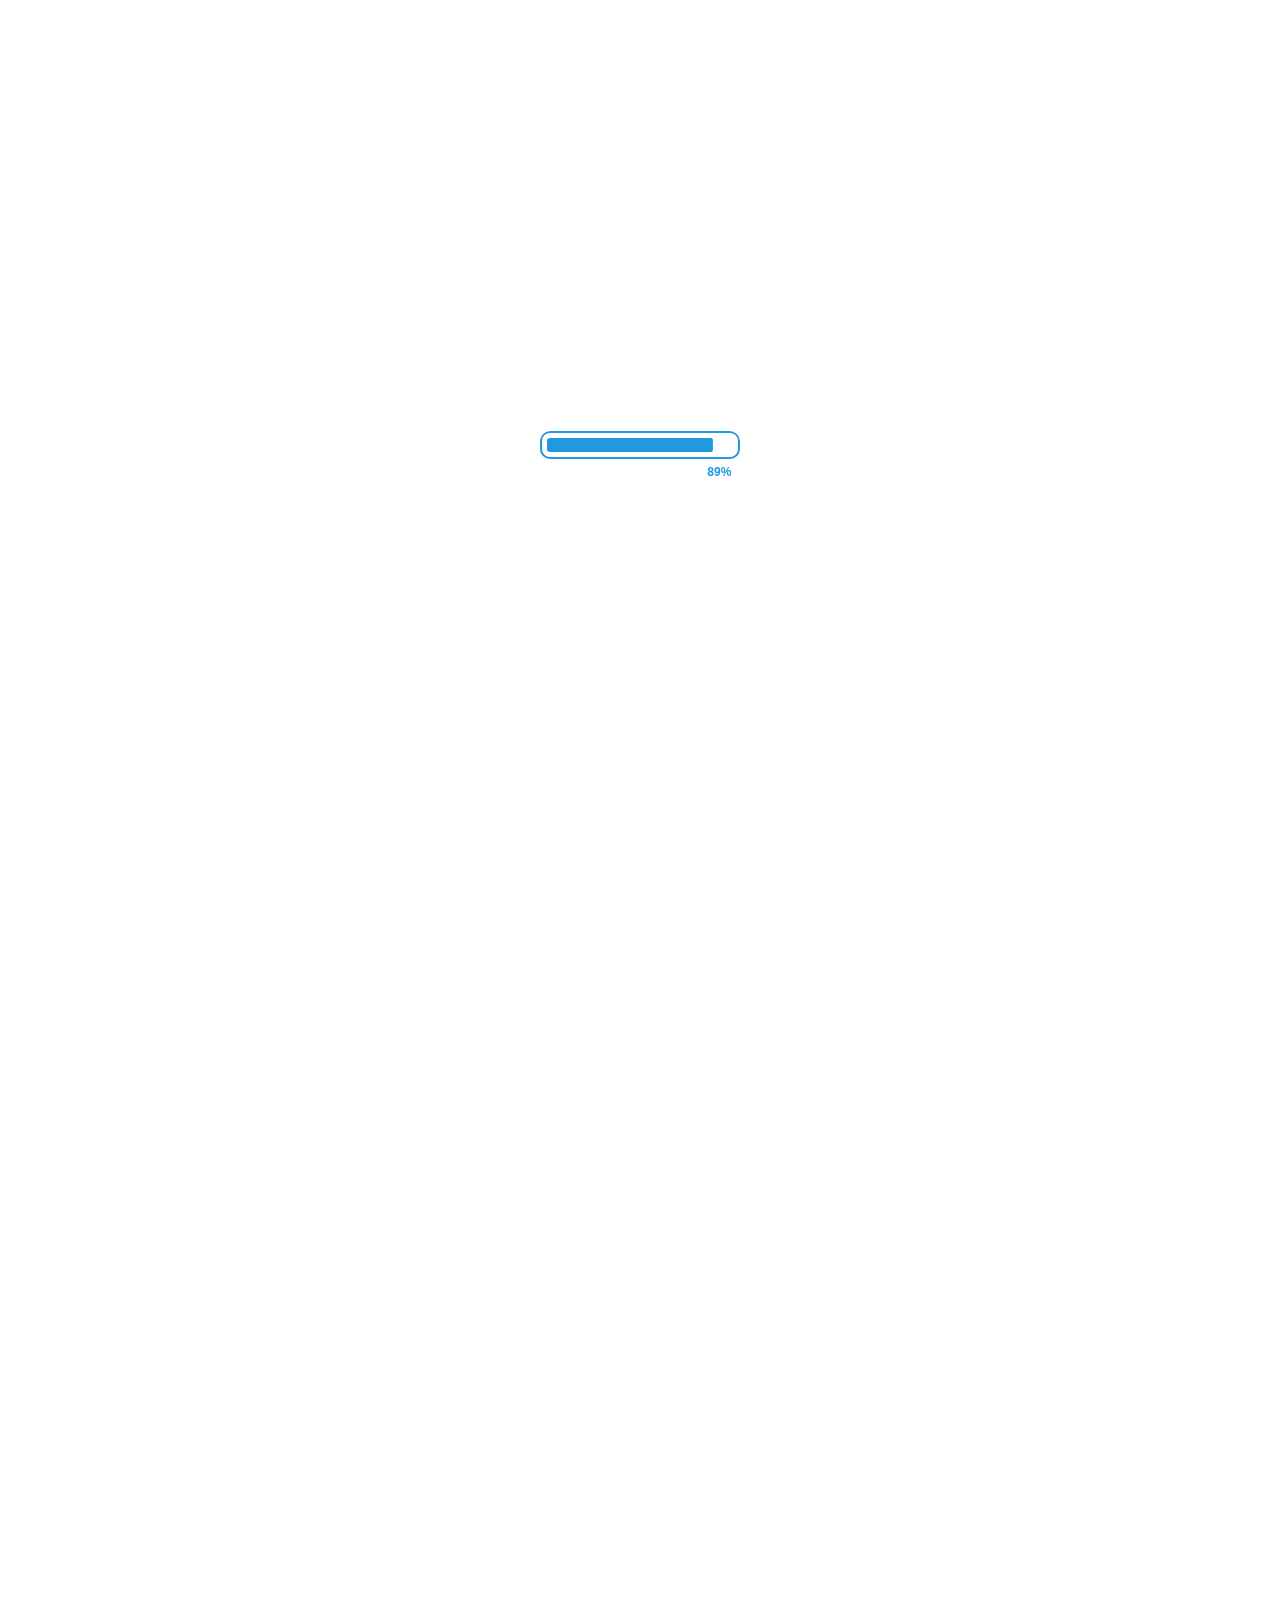
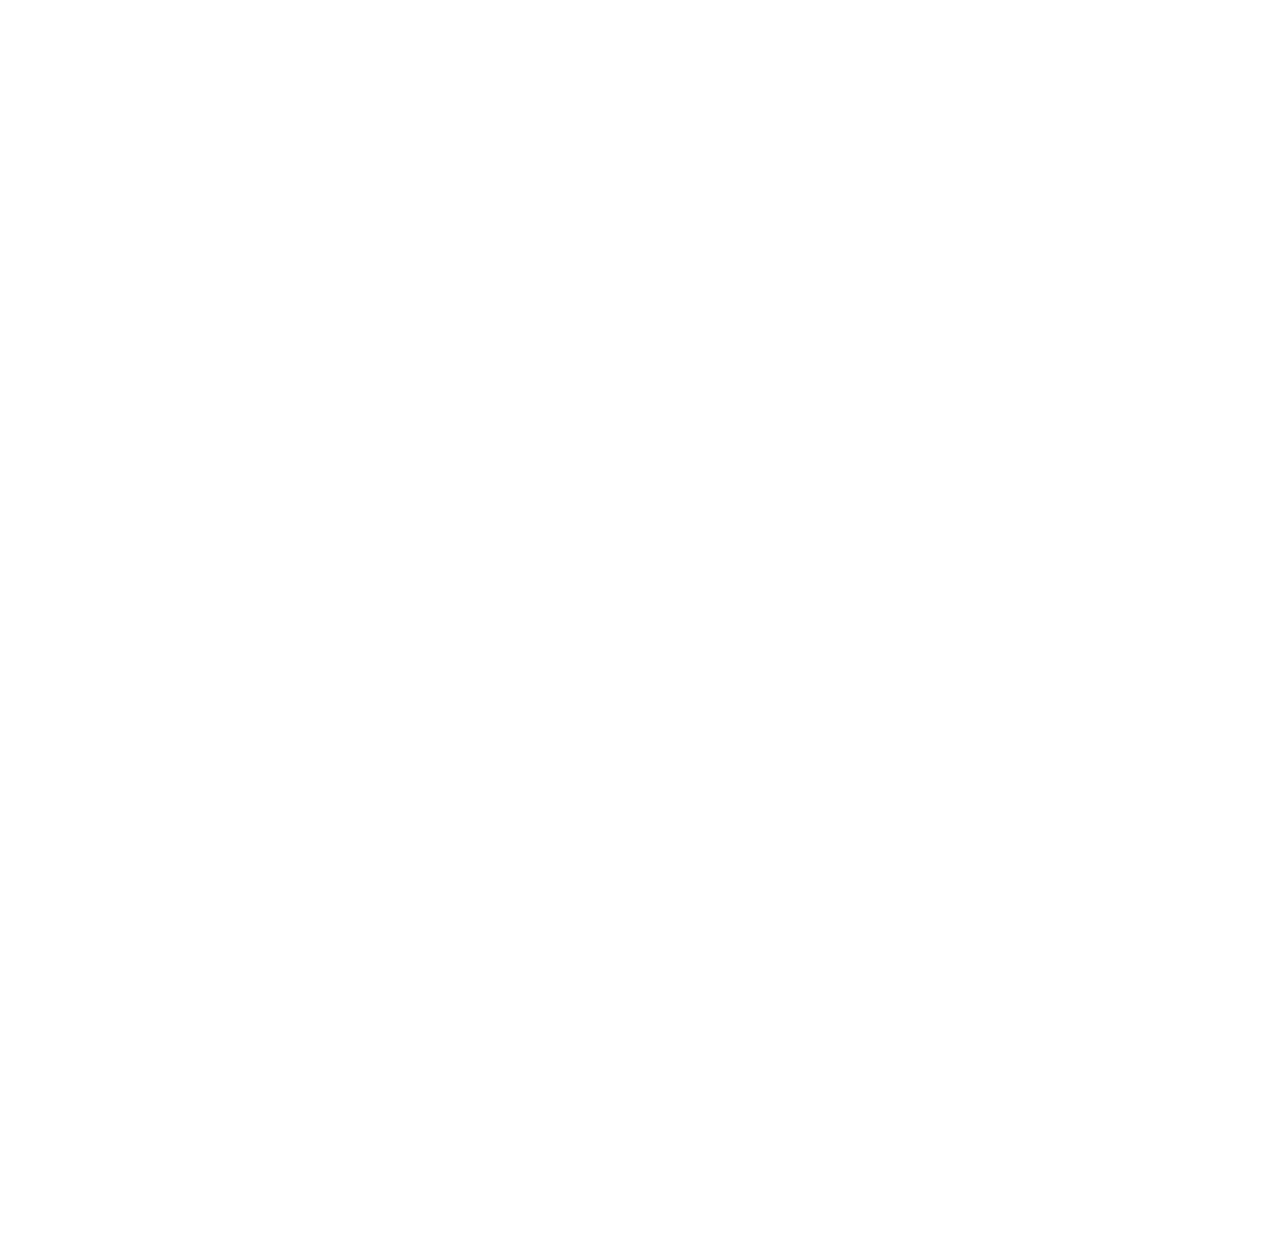
==== index.html @ ac00e7dc "bugfix: removes top icon on maps" ====
<!DOCTYPE html>
<html>
<head>
<!--
	/****************************************************************************************************
 	 **********		   																		   **********
 	 **********                      Report App for DHIS2 Leishmaniasis 2017               	   **********
 	 **********		   																		   **********
	 ****************************************************************************************************/


	 	* @author  Ramon Jose Jimenez Pomareta 
		* @email ramon@pomareta.ch
 		* @version 1.0 
		* @date 26/04/2017


		* Some comments
			Since this App has to be made in only one file, all is here.
			When needed external js plugins, i.e. jquery-te and jquery-ui, I have stored a version in 
			https://github.com/Rjjp/plugins
			In order to share raw files, I have used https://rawgit.com/


		* Sections of the code. 
		1. CSS styles
		2. JavaScript    
			JavaScript imports
			CSS imports
			CONSTANTS
			STATIC CONTENT FUNCTIONS
			FUNCTIONS CALLING THE API 
			FILLING LOGICAL STRUCTURES (ARRAYS)
			AUXILIARY FUNCTIONS
			CHARTS FUNCTIONS
			FOOTNOTES FUNCTIONS
			EDITOR
			LISTENER
			ENTRY POINT
		3. HTML Code

-->

<!-- 

/****************************************************************************************************
 **********		   																		   **********
 **********                            		2. JavaScript                                  **********
 **********		   																		   **********
 ****************************************************************************************************/
	
/****************************************************************************************************
 **********                             JavaScript imports                                 **********
 ****************************************************************************************************/
 -->
 <script type="text/javascript" src ="js/pace.min.js"></script>
 <script
 src="https://code.jquery.com/jquery-2.2.4.js"
 integrity="sha256-iT6Q9iMJYuQiMWNd9lDyBUStIq/8PuOW33aOqmvFpqI="
 crossorigin="anonymous"></script>
 <script type="text/javascript" src ="js/jquery-te-1.4.0-oms.js"></script>
 <script type="text/javascript" src ="js/tools.js"></script>
 <script type="text/javascript" src ="js/largestRemainderRound.js"></script>
<script
  src="https://code.jquery.com/ui/1.12.1/jquery-ui.min.js"
  integrity="sha256-VazP97ZCwtekAsvgPBSUwPFKdrwD3unUfSGVYrahUqU="
  crossorigin="anonymous"></script>
<script type="text/javascript" src="../../../dhis-web-visualizer/chart.js"></script>
<script type="text/javascript" src="js/Chart-2.7.3.js"></script>
<!--<script type="text/javascript" src="https://cdnjs.cloudflare.com/ajax/libs/Chart.js/2.5.0/Chart.js"></script>-->

<script type="text/javascript" src="../../../dhis-web-commons/javascripts/dhis2/dhis2.util.js"></script>
<!--<script type="text/javascript" src="../../../dhis-web-mapping/extjs/ext-all.js"></script>-->

<script crossorigin src="https://cdnjs.cloudflare.com/ajax/libs/babel-polyfill/7.8.3/polyfill.min.js"></script>
<script crossorigin src="https://unpkg.com/react@16/umd/react.production.min.js"></script>
<script crossorigin src="https://unpkg.com/react-dom@16/umd/react-dom.production.min.js"></script>

<script type="text/javascript" src="../../../dhis-web-maps/map.js"></script>

<script type="text/javascript" src="../../../dhis-web-commons/javascripts/dhis2/dhis2.storage.ss.js"></script>
<script type="text/javascript" src="../../../dhis-web-commons/javascripts/dhis2/dhis2.storage.ls.js"></script>
<script type="text/javascript" src="../../../dhis-web-commons/javascripts/dhis2/dhis2.storage.idb.js"></script>
<script type="text/javascript" src="../../../dhis-web-commons/javascripts/dhis2/dhis2.storage.memory.js"></script>
<script type="text/javascript" src="../../../dhis-web-commons/javascripts/dhis2/dhis2.storage.js"></script>

<script type="text/javascript" src="commons/api.js"></script>
<script type="text/javascript" src="commons/inputControl.js"></script>
<script type="text/javascript" src="commons/tools.js"></script>
<script type="text/javascript" src="commons/analytics_tools.js"></script>



<!--
<script type="text/javascript" src="https://dhis2-cdn.org/v222/openlayers/OpenLayers.js"></script>
<script type="text/javascript" src="https://maps.google.com/maps/api/js?sensor=false"></script>
-->

<script type="text/javascript">

	/*jshint esversion: 6 */

	/****************************************************************************************************
 	 **********                      	       CONSTANTS            	              	       **********
	 ****************************************************************************************************/
	var ANALYTICS = "analytics";
	var WHEN_UNDEFINED = "No data";
	var WHEN_NO_DATA = "No data";
	var WHEN_NON_APPLICABLE = "N/A";
	var ERROR = "Error!";
	var ERROR_API_TEXT_START = "Error getting ";

	var HISTORIC_DEFAULT_VALUE = 16; // includes current year

	var BOTTOM_LINE_CLASS = "bottom_line";

	var VALUE_KEY = "value";
	var CC_KEY = "categoryOptionCombo";
	var DE_KEY = "dataElement";
	var CODE_KEY = "code";
	var NAME_KEY = "name";
	var PERIOD_KEY = "period";

	var LABELS_ON_ROWS = 0;
	var LABELS_ON_COLUMNS = 1;

	/* config subnational level */

	var WIDP_OU_SHIFT = 3;
	var NATIONAL_LEVEL = 0;
	var SUBLEVEL1 = 1;
	var SUBLEVEL2 = 2;
	var SUBLEVEL3 = 3;
	var MIN_OU_LEVEL = SUBLEVEL1 + WIDP_OU_SHIFT;
	var MAX_OU_LEVEL = SUBLEVEL3 + WIDP_OU_SHIFT;
	var LEVEL_CONFIG_LABELS = new Array(4);
	var LEVEL_REPORT_LABELS = new Array(4);
	var ENDEMIC_SUBN_LEVEL_LABELS = new Array(4);
	LEVEL_CONFIG_LABELS[NATIONAL_LEVEL] = "National level";
	LEVEL_CONFIG_LABELS[SUBLEVEL1] = "1<sup>st</sup> sub-national administrative level";
	LEVEL_CONFIG_LABELS[SUBLEVEL2] = "2<sup>nd</sup> sub-national administrative level";
	LEVEL_CONFIG_LABELS[SUBLEVEL3] = "3<sup>rd</sup> sub-national administrative level";
	LEVEL_REPORT_LABELS[NATIONAL_LEVEL] = "National level, name:";
	LEVEL_REPORT_LABELS[SUBLEVEL1] = "Number of 1<sup>st</sup> sub-national administrative level divisions, name:";
	LEVEL_REPORT_LABELS[SUBLEVEL2] = "Number of 2<sup>nd</sup> sub-national administrative level divisions, name:";
	LEVEL_REPORT_LABELS[SUBLEVEL3] = "Number of 3<sup>rd</sup> sub-national administrative level divisions, name:";
	ENDEMIC_SUBN_LEVEL_LABELS[NATIONAL_LEVEL] = "Endemic divisions. National level:";
	ENDEMIC_SUBN_LEVEL_LABELS[SUBLEVEL1] = "Number of endemic 1<sup>st</sup> sub-national <br>administrative level divisions:";
	ENDEMIC_SUBN_LEVEL_LABELS[SUBLEVEL2] = "Number of endemic 2<sup>nd</sup> sub-national <br>administrative level divisions:";
	ENDEMIC_SUBN_LEVEL_LABELS[SUBLEVEL3] = "Number of endemic 3<sup>rd</sup> sub-national <br>administrative level divisions:";

	/* Texts on report */
	var PUBLISHED_TEXT = "Published in ";
	var VL_CHART_LEGEND = "VL ";
	var CL_CHART_LEGEND = "CL ";	
	var ACL_CHART_LEGEND = "ACL ";
	var ZCL_CHART_LEGEND = "ZCL ";
	
	var TABLE_TITLE_CGI = "COUNTRY GENERAL INFORMATION";
	var TABLE_TITLE_EPI = "EPIDEMIOLOGY";
	var TABLE_TITLE_CAS = "CONTROL AND SURVEILLANCE";
	var TABLE_TITLE_DIAG = "DIAGNOSIS";
	var TABLE_TITLE_TAM = "TREATMENT AND MEDICINES";
	var TABLE_TITLE_TOUTCOME = "INITIAL TREATMENT OUTCOME FOR NEW CASES";

	var MONTHLY_CHART_LABELS = ["VL monthly", "CL monthly", "AZCL monthly"];
	var YEARLY_CHART_LABELS = ["VL yearly", "CL yearly", "AZCL yearly"];

	var TWO_VALUES_SEPARATOR = " / ";

	var VL_CHART_CASES_LEGEND = "VL cases";
	var CL_CHART_CASES_LEGEND = "CL cases";
	var ACL_CHART_CASES_LEGEND = "ACL cases";
	var ZCL_CHART_CASES_LEGEND = "ZCL cases";
	var VL_CHART_INCIDENCE_LEGEND = "VL incidence rate";
	var CL_CHART_INCIDENCE_LEGEND = "CL incidence rate";
	var ACL_CHART_INCIDENCE_LEGEND = "ACL incidence rate";
	var ZCL_CHART_INCIDENCE_LEGEND = "ZCL incidence rate";

	var MONTHS = [	"January",
					"February",
					"March",
					"April",
					"May",
					"June",
					"July",
					"August",
					"September",
					"October",
					"November",
					"December" ];

	var MONTHS_ABBREV = [	"JAN",
							"FEB",
							"MAR",
							"APR",
							"MAY",
							"JUN",
							"JUL",
							"AUG",
							"SEP",
							"OCT",
							"NOV",
							"DEC"];

	var COLORS = {
		green : 'rgba(153, 204, 0, 1)',
		soft_green : 'rgba(153, 204, 0, 0.4)',
		blue: 'rgba(51, 153, 255, 1)',
		soft_blue: 'rgba(51, 153, 255, 0.4)',
		violet :'rgba(153, 0, 255, 1)',
		soft_violet :'rgba(153, 0, 255, 0.4)'
	};

	CL_CASES_CHART_TITLE = "Cutaneous leishmaniasis";
	VL_CASES_CHART_TITLE = "Visceral leishmaniasis";
	CL_CASES_CHART_Y_TITLE = "Number of new CL cases";
	VL_CASES_CHART_Y_TITLE = "Number of new VL cases";

	CL_INCIDENCE_CHART_TITLE = "Number of cases and incidence rate of CL";
	VL_INCIDENCE_CHART_TITLE = "Number of cases and incidence rate of VL";
	CL_INCIDENCE_CHART_Y1_TITLE = "Number of CL cases";
	VL_INCIDENCE_CHART_Y1_TITLE = "Number of VL cases";
	CL_INCIDENCE_CHART_Y2_TITLE = "Incidence rate (/10 000)";
	VL_INCIDENCE_CHART_Y2_TITLE = "Incidence rate (/10 000)";


	// For configure mixed charts
	var DATASID = {
			LEFT: "left",
			RIGHT: "right"
	};


	/* Country General Information Texts */
	// http://who-dev.essi.upc.edu:8083/issues/1498
	
	var CIG_ROW_POP = 0;
	var CIG_ROW_SEX = 1;
	var CIG_ROW_AGEG = 2;
	var CIG_ROW_LIFE = 3;
	var CIG_ROW_GDP = 4;
	var CIG_ROW_INCOME = 5;
	var CIG_ROW_DIVIS = 6;

	var CGI_LABELS = [];
	CGI_LABELS[CIG_ROW_POP] = 	"Total population:",
	CGI_LABELS[CIG_ROW_SEX] = 	"Gender F/M (%):",
	CGI_LABELS[CIG_ROW_AGEG] = 	"Population, age group <15 / ≥ 15 years (%): ",
	CGI_LABELS[CIG_ROW_LIFE] = 	"Life expectancy at birth (F/M, years):",	
	CGI_LABELS[CIG_ROW_GDP] =	"GDP (PPP int $):",
	CGI_LABELS[CIG_ROW_INCOME] = "Income status:",
	CGI_LABELS[CIG_ROW_DIVIS] =	LEVEL_REPORT_LABELS[SUBLEVEL2]
					

	var LINES_BELOW_LABELS_CGI = [true,true,true,false,true,true,true];
	var generalInformationArray = create_2_dim_array(CGI_LABELS.length, CGI_LABELS, LABELS_ON_COLUMNS);

	/* Epidemiology table constants */
	var FIRST_COLUMN = 0;
	var VL_COLUMN = 1;
	var CL_COLUMN = 2;
	var ACL_COLUMN = 3;
	var ZCL_COLUMN = 4;
	var PKDL_COLUMN = 5;
	var MCL_COLUMN = 6;

	var COLUMNS_LABELS = [ 	"VL",
							"CL",
							"ACL",
							"ZCL",
							"PKDL",
							"MCL"
							];
	var COLUMNS_LABELS_DESC = [ 	"visceral leishmaniasis",
									"cutaneous leishmaniasis",
									"anthroponotic cutaneous leishmaniasis",
									"zoonotic cutaneous leishmaniasis",
									"post-kala-azar dermal leishmaniasis",
									"mucocutaneous leishmaniasis"
									];


	var COUNTRY_ENDEMICITY_ROW = 0;
	var NEW_ROW = 1;
	var RELAPSE_ROW = 2;
	var TOTAL_ROW = 3;
	var IMPORTED_ROW = 4;
	var SEX_ROW = 5;
	var AGE_ROW = 6;
	var INCD_ROW = 7;
	var THIRD_LEVEL_ROW = 8;
	var RISK_ROW = 9;
	var OUTBK_ROW = 10;
	var FOCI_ROW = 11;

	var rowTitles = [	"Endemicity status:",
						"Number of new cases (incidence):",
						"Number of relapses:",
						"Total number of cases:",
						"Imported cases (#, %):",
						"Gender distribution (% F):",
						"Age group distribution (%, <5 / 5-14 / >14):",
						"Incidence rate (cases/10,000 population in endemic areas):",
						ENDEMIC_SUBN_LEVEL_LABELS[defaultSubnationalLevel],
						"Population at risk (%, # at risk / total population):",
						"Was there any outbreak?",
						"Number of new foci:"
						];


	var LINES_BELOW_LABELS_EPI = [true,false,false,true,true,false,true,false,false,true,false,true];
	var array = create_2_dim_array(rowTitles.length, rowTitles, LABELS_ON_COLUMNS);

	var IMPORTED_DE = new Array(7);
	IMPORTED_DE[VL_COLUMN] = "fwoGVaxEDHW";  // VL_EPI_Type_Origin
	IMPORTED_DE[CL_COLUMN] = "k87tHFKjlsP";  // CL_EPI_Type_Origin
	IMPORTED_DE[ACL_COLUMN] = "KgntvjxDA5K"; // ACL_EPI_Type_Origin
	IMPORTED_DE[ZCL_COLUMN] = "PxDoizHyyrk"; // ZCL_EPI_Type_Origin

	var GENDER_DE = new Array(7);
	GENDER_DE[VL_COLUMN] = "CaF8iMJFfkg";  // VL_EPI_Type_Gender
	GENDER_DE[CL_COLUMN] = "tuHHLQp2GnJ";  // CL_EPI_Type_Gender
	GENDER_DE[ACL_COLUMN] = "FYhYVWmpweT"; // ACL_EPI_Type_Gender
	GENDER_DE[ZCL_COLUMN] = "mkmMnWroxMh"; // ZCL_EPI_Type_Gender
	GENDER_DE[PKDL_COLUMN] = "ipWXN3NeXac"; // PKDL_EPID_sex
	GENDER_DE[MCL_COLUMN] = "Ujpe40hXdvf"; // MCL_EPID_sex

	var AGE_DE = new Array(7);
	AGE_DE[VL_COLUMN] = "BF3faoNKOGH";  // VL_EPI_Type_Age
	AGE_DE[CL_COLUMN] = "OWKZMKxVCnh";  // CL_EPI_Type_Age
	AGE_DE[ACL_COLUMN] = "wKuJVK1ktpm"; // ACL_EPI_Type_Age
	AGE_DE[ZCL_COLUMN] = "DVKZOWyoaQs"; // ZCL_EPI_Type_Age
	AGE_DE[PKDL_COLUMN] = "rw4tu6PNGKO"; // PKDL_EPID_age
	AGE_DE[MCL_COLUMN] = "bOqGnEVdHsf"; // MCL_EPID_age

//
	/* Monthly distribution table constants */
	var VL_ROW = 0;
	var VL_PREVIOUS_YEAR_ROW = 1;
	var CL_ROW = 2;
	var CL_PREVIOUS_YEAR_ROW = 3;
	var ACL_ROW = 4;
	var ACL_PREVIOUS_YEAR_ROW = 5;
	var ZCL_ROW = 6;
	var ZCL_PREVIOUS_YEAR_ROW = 7;

	var MONTHLY_LABELS = new Array(8);
	MONTHLY_LABELS[VL_ROW] = "VL";
	MONTHLY_LABELS[VL_PREVIOUS_YEAR_ROW] = "VL (previous year)";
	MONTHLY_LABELS[CL_ROW] = "CL";
	MONTHLY_LABELS[CL_PREVIOUS_YEAR_ROW] = "CL (previous year)";
	MONTHLY_LABELS[ACL_ROW] = "ACL";
	MONTHLY_LABELS[ACL_PREVIOUS_YEAR_ROW] = "ACL (previous year)";
	MONTHLY_LABELS[ZCL_ROW] = "ZCL";
	MONTHLY_LABELS[ZCL_PREVIOUS_YEAR_ROW] = "ZCL (previous year)";

	var LINES_BELOW_LABELS_MONTHLY = [true,true,true,true,true,true,true,true];

	var monthlyArray = create_2_dim_array(MONTHLY_LABELS.length, MONTHLY_LABELS, LABELS_ON_COLUMNS);
	var YEARLY_MODE = 0;
	var MONTHLY_MODE = 1;

	/* Maps */
	var VL_INDEX = 0;
	var CL_INDEX = 1;
	var ACL_INDEX = 2;
	var ZCL_INDEX = 3; 
	var PKDL_INDEX = 4;
	var MCL_INDEX = 5;
	
	var MAP_CHECKBOXES_LABELS = new Array(4);
	MAP_CHECKBOXES_LABELS[VL_INDEX] = "VL incidence";
	MAP_CHECKBOXES_LABELS[CL_INDEX] = "CL incidence";
	MAP_CHECKBOXES_LABELS[ACL_INDEX] = "ACL incidence";
	MAP_CHECKBOXES_LABELS[ZCL_INDEX] = "ZCL incidence";

	WHO_OU_TEXT_LVL = [
		"WHO Global",
		"WHO Regions",
		"WHO Member States",
		"Level 1",
		"Level 2",
		"Level 3",
		"Level 4"
	];

	var WHO_BASEMAP = 0;
	var OSM_LIGHT = 1;
	var GOOGLE_STREETS = 2;
	var GOOGLE_HYBRID = 3;
	var OPEN_STREETS = 4;

	var MAP_STYLE = new Array(4);
	var MAP_STYLE_LABELS = new Array(4);

	MAP_STYLE [WHO_BASEMAP] = "CeszrLmiLNq";
	MAP_STYLE [OSM_LIGHT] = "osmLight";
	MAP_STYLE [GOOGLE_STREETS] = "googleStreets";
	MAP_STYLE [GOOGLE_HYBRID] = "googleHybrid";
	MAP_STYLE [OPEN_STREETS] = "openStreetMap";
	MAP_STYLE_LABELS [WHO_BASEMAP] = "WHO Basemap";
	MAP_STYLE_LABELS [OSM_LIGHT] = "OSM Light";
	MAP_STYLE_LABELS [GOOGLE_STREETS] = "Google Streets";
	MAP_STYLE_LABELS [GOOGLE_HYBRID] = "Google Hybrid";
	MAP_STYLE_LABELS [OPEN_STREETS] = "Open Street Map";

	var LEGENDS = []; 
	LEGENDS[VL_INDEX] =  "gUOjExXros1";
	LEGENDS[CL_INDEX] =  "TnU2O8YxH51";
	LEGENDS[ACL_INDEX] =  "clwSlrqvmMx";
	LEGENDS[ZCL_INDEX] =  "TbrqpLWzLS8";

	var initalMapDiv = new Array(4);
	var mapLegends = new Array(4);

	var DEFAULT_LEGEND_FONT_SIZE = 10;
	var legendSetFontSize;

	var DEFAULT_MAP_LEVELS = [NATIONAL_LEVEL + WIDP_OU_SHIFT + SUBLEVEL1];
	var defaultSubnationalLevel = SUBLEVEL1;
	var DEFAULT_MAP_HEIGHT = 280;
	var DEFAULT_MAP_WIDTH = 356;
	var DEFAULT_MAP_OPACITY = 80;

	var map_levels = []; 
	map_levels[VL_INDEX] =  DEFAULT_MAP_LEVELS;
	map_levels[CL_INDEX] =  DEFAULT_MAP_LEVELS;
	map_levels[ACL_INDEX] =  DEFAULT_MAP_LEVELS;
	map_levels[ZCL_INDEX] =  DEFAULT_MAP_LEVELS;

	var boundaries_map_levels = []; 
	boundaries_map_levels[VL_INDEX] =  DEFAULT_MAP_LEVELS;
	boundaries_map_levels[CL_INDEX] =  DEFAULT_MAP_LEVELS;
	boundaries_map_levels[ACL_INDEX] =  DEFAULT_MAP_LEVELS;
	boundaries_map_levels[ZCL_INDEX] =  DEFAULT_MAP_LEVELS;

	var map_style = []; 
	map_style[VL_INDEX] =  WHO_BASEMAP;
	map_style[CL_INDEX] =  WHO_BASEMAP;
	map_style[ACL_INDEX] =  WHO_BASEMAP;
	map_style[ZCL_INDEX] =  WHO_BASEMAP;

	var map_opacity = []; 
	map_opacity[VL_INDEX] =  DEFAULT_MAP_OPACITY;
	map_opacity[CL_INDEX] =  DEFAULT_MAP_OPACITY;
	map_opacity[ACL_INDEX] =  DEFAULT_MAP_OPACITY;
	map_opacity[ZCL_INDEX] =  DEFAULT_MAP_OPACITY;

	var map_height = [];
	map_height[VL_INDEX] =  DEFAULT_MAP_HEIGHT;
	map_height[CL_INDEX] =  DEFAULT_MAP_HEIGHT;
	map_height[ACL_INDEX] =  DEFAULT_MAP_HEIGHT;
	map_height[ZCL_INDEX] =  DEFAULT_MAP_HEIGHT;

	var map_width = [];
	map_width[VL_INDEX] =  DEFAULT_MAP_WIDTH;
	map_width[CL_INDEX] =  DEFAULT_MAP_WIDTH;
	map_width[ACL_INDEX] =  DEFAULT_MAP_WIDTH;
	map_width[ZCL_INDEX] =  DEFAULT_MAP_WIDTH;

	var TOP_LEFT = 0;
	var TOP_RIGHT = 1;
	var BOTTOM_LEFT = 2;
	var BOTTOM_RIGHT = 3;
	var LEGEND_TO_LEGEND_POOL = 4;

	var LEGEND_TO_REPORT = 0; // Only for charts. 

	var LEGEND_POSITION_LABELS = new Array(4);
	var LEGEND_POSITIONS = new Array(4);

	LEGEND_POSITION_LABELS[TOP_LEFT] = "Top left corner";
	LEGEND_POSITION_LABELS[TOP_RIGHT] = "Top right corner";
	LEGEND_POSITION_LABELS[BOTTOM_LEFT] = "Bottom left corner";
	LEGEND_POSITION_LABELS[BOTTOM_RIGHT] = "Bottom right corner";

	LEGEND_POSITIONS[TOP_LEFT] = ".mapboxgl-ctrl-top-left";
	LEGEND_POSITIONS[TOP_RIGHT] = ".mapboxgl-ctrl-top-right";
	LEGEND_POSITIONS[BOTTOM_LEFT] = ".mapboxgl-ctrl-bottom-left";
	LEGEND_POSITIONS[BOTTOM_RIGHT] = ".mapboxgl-ctrl-bottom-right";

	var editingLegend;

	/* Control and surveillance table */
	var CAS_ROW_LNCP = 0;
	var CAS_ROW_TYPE = 1;
	var CAS_ROW_PROGRAMME = 2;
	var CAS_ROW_IRS = 3;
	var CAS_ROW_GUIDELINES = 4;
	var CAS_ROW_NOTIF = 5;
	var CAS_ROW_RESER = 6;
	var CAS_ROW_FACIL = 7;
	
	var CAS_LABELS = [	"Year Leishmaniasis National Control Programme (LNCP) was established:",
						"Type of surveillance (CL / VL):",
						"Is there a vector control programme?",
						"Type of insecticide used for Indoor residual Spraying (IRS):",
						"Year latest national guidelines (CL / VL):",
						"Is leishmaniasis notifiable (mandatory report)? (CL / VL):",
						"Is there a reservoir host control programme?",
						"Number of leishmaniasis health facilities (CL / VL):"
						];
	var LINES_BELOW_LABELS_CAS = [true,true,true,true,false,true,true,false,true,true];
	var controlArray = create_2_dim_array(CAS_LABELS.length, CAS_LABELS, LABELS_ON_COLUMNS);



	/* Diagnosis table */

	var SCREENED_ACTIVELY_ROW = 0;
	var SCREENED_PASSIVELY_ROW = 1;
	var VL_CASES_DIAGNOSED_ROW = 2;
	var POSITIVE_RDT_ROW = 3;
	var DIRECT_EXAM_DIAGNOSED_ROW = 4;
	var POSITIVE_DIRECT_EXAM_ROW = 5;
	var CLINICALLY_DIAGNOSED_ROW = 6;
	var HIV_COINFECTION_ROW = 7;

	var LABCLINICAL_DE = new Array(5);
	LABCLINICAL_DE[VL_COLUMN] = "BAsexzzzJZC";  // VL_LAB_clinical
	LABCLINICAL_DE[CL_COLUMN] = "";  // 
	LABCLINICAL_DE[ACL_COLUMN] = ""; // 
	LABCLINICAL_DE[ZCL_COLUMN] = ""; // 

	var diagnosisLabels = [	"Number of people screened actively for:",
							"Number of people screened passively for:",
							"VL cases diagnosed by RDT (%, # RDT+ / new VL cases):",
							"Proportion of positive RDT (%, # RDT+ / total RDT):",
							"Cases diagnosed by direct exam (parasitology) (%, # slides + / total cases):",
							"Proportion of positive slides (%, # slides + / total slides):",
							"Cases diagnosed clinically (%, # clinical cases / total cases): ",
							"Percentage of cases with HIV-VL coinfection:"
							];


	var DIAG_LEGEND_LABELS = [ 	"VL",
								"CL",
								"ACL",
								"ZCL",
								"PKDL",
								"MCL"
							];
	var DIAG_LEGEND_LABELS_DESC = [ "visceral leishmaniasis",
									"cutaneous leishmaniasis",
									"anthroponotic cutaneous leishmaniasis",
									"zoonotic cutaneous leishmaniasis",
									"post-kala-azar dermal leishmaniasis",
									"mucocutaneous leishmaniasis"
									];

	var DIAG_LEGEND_LABELS_2 = [	"RDT",
									"HIV"
									];

	var DIAG_LEGEND_LABELS_DESC_2 = [ 	"rapid diagnostic rest",
										"human immunodeficiency virus"
										];

	var PUT_NA_TEXT = true;

	var LINES_BELOW_LABELS_DIAG = [false,true,false,true,false,false,true,true];

	var diagnosisArray = create_2_dim_array(diagnosisLabels.length, diagnosisLabels, LABELS_ON_COLUMNS);

	/* Treatment and medicines table*/
	var TAM_ROW_FREEOFCHARGE = 0;
	var TAM_ROW_EML = 1;
	var TAM_LABELS = [	"► Is treatment provided for free in the public sector? (CL / VL):",
						"► Antileishmanial medicines included in the National Medicine List:"
						];
	var LINES_BELOW_LABELS_TAM = [true,true];
	var tamArray = create_2_dim_array(TAM_LABELS.length, TAM_LABELS, LABELS_ON_COLUMNS);

	/* Treatment outcome table */

	var PROPORTION_TREATED_CASES_ROW = 0;
	var INITIAL_CURE_RATE_ROW = 1;
	var FAILURE_RATE_ROW = 2;
	var CASE_FATALITY_ROW = 3;

	var toutcomeLabels = new Array(4);
	toutcomeLabels[PROPORTION_TREATED_CASES_ROW] = "Cases that completed treatment (%, # completed treatment / new cases):";
	toutcomeLabels[INITIAL_CURE_RATE_ROW] = "Initial cure rate (%, # cases initially cured / new cases):";
	toutcomeLabels[FAILURE_RATE_ROW] = "Failure rate (%, # cases with treatment failure / new cases):";
	toutcomeLabels[CASE_FATALITY_ROW] = "Case fatality rate (%, # cases who died / new cases):";

	var LINES_BELOW_LABELS_TREAT = [true, false, false, true];
	var toutcomeArray = create_2_dim_array(toutcomeLabels.length, toutcomeLabels, LABELS_ON_COLUMNS);
	
	var historicLength = HISTORIC_DEFAULT_VALUE;
	var historicIncidenceChart = create_2_dim_array(5,"",LABELS_ON_ROWS);
	var historicNewCases = create_2_dim_array(5,"",LABELS_ON_ROWS);

	var ITx_TREAT_DE = new Array(5);
	ITx_TREAT_DE[VL_COLUMN] = "PUD4SrCGSZE";  // VL_TREAT_completed
	ITx_TREAT_DE[CL_COLUMN] = "daJVc4WMhye";  // CL_TREAT_completed
	ITx_TREAT_DE[ACL_COLUMN] = "Msp9T50iUXO"; // ACL_TREAT_completed
	ITx_TREAT_DE[ZCL_COLUMN] = "KYuMdxHQTqQ"; // ZCL_TREAT_completed

	// stores all de assigned through DS or P
	var de_assigned = new Map();
	// stores all category option combinations assigned through DE assigned through DS 
	var coc_assigned = new Map();
	var dsinfo = new Array(8); // key: UID of dataset. Contains its name and whether the DS is assigned to the OU.
	var pinfo = new Array(4); // key: UID of program. Contains its name and whether the P is assigned to the OU.
	var NAME = 0;
	var ASSG = 1;
	var DE_IDX = 2;
	var indicators_info = new Map();

	var SQL_COC_DS = "mejiVo59hWs";
	var SQL_DE_DS = "oQdIVqkVlxC";
	var SQL_DE_P = "IrawAndH02Y";

	var SQL_OU_LEVELS = "ly3JqHMcHyk";
	var infoTable = "";
	
	/* DATASETS */
	var CL_DETAILED = "tnek2LjfuIm";
	var CL_SIMPLE = "zna8KfLMXn4";
	var VL_DETAILED = "fdBM4sWSuPR";
	var VL_SIMPLE = "SHw2zOysJ1R";
	var AZCL_DETAILED = "Uc3j0vpsfSB";
	var AZCL_SIMPLE = "Sn0dExPzQqW";
	var GI = "NKWbkXyfO5F";
	var POPULATION_DATA = "deKCGAGoEHz"; // some indicators depends on some DE assigned to this DS
	var GHO_NTDS = "p0NhuIUoeST";
	
	/* PROGRAMS */
	var CL_MONTHLY = "w9hSFsNr3Vh";
	var VL_MONTHLY = "i5JSf4ffFl2";
	var FOOTNOTES = "NVUlJzIakuO";
	var SUBN_ENDEMCTY = "Jd8gnEIt8uT";

	dsinfo[CL_DETAILED] = ["Cutaneous Leishmaniasis - Detailed - Annual", false];
	dsinfo[CL_SIMPLE] = ["CL - Simple - Annual", false];
	dsinfo[VL_DETAILED] = ["VL - Detailed - Annual", false];
	dsinfo[VL_SIMPLE] = ["VL - Simple - Annual", false];
	dsinfo[AZCL_DETAILED] = ["ACL/ZCL - Detailed - Annual", false];
	dsinfo[AZCL_SIMPLE] = ["ACL/ZCL - - Simple aggregated - Annual", false];
	dsinfo[GI] = ["General information", false];
	dsinfo[POPULATION_DATA] = ["Population data", false];
	dsinfo[GHO_NTDS] = ["GHO indicators for NTDs", false];
	pinfo[CL_MONTHLY] = ["CL_cases_by provenance", false];
	pinfo[VL_MONTHLY] = ["VL_cases_by provenance", false];
	pinfo[FOOTNOTES] = ["Footnotes for Report Generator", false];
	pinfo[SUBN_ENDEMCTY] = ["Leishmaniasis endemicity", false];
	
	// DATA_ELEMENTS
	var DE = {
		CL_EPI_Type :   "EPw6gR9fDqt",
		VL_EPI_Type :	"IxbBQzytPgv",
		ACL_EPI_Type : 	"f1bBSpuIyzD",
		ZCL_EPI_Type : 	"Ta96pnXcAum",
		MCL_EPI_Type : 	"K8k1LRZagmc",
		VL_LAB_HIVstatus_Type : "NTo887FeHdI",
		PKDL_GEN_EPID_cases : "NdbsWSygpqz",
		MCL_GEN_EPID_cases : "K8k1LRZagmc",
		PKDL_LAB_HIV: "sxjZutF1AMx",
		UNS_USE_PREVIOUS_DATA : "ZjIDKHFwMUw",
		ACL_GEN_EPID_NEW_FOCUS : "TF0LMI2yPPZ",
		CL_GEN_EPID_NEW_FOCUS : "Euaxw5lULOI",
		VL_GEN_EPID_NEW_FOCUS : "ciPmHP0ghAZ",
		ZCL_GEN_EPID_NEW_FOCUS : "LRyb5NStabj",
		ACL_GEN_EPID_outbreak :  "fW73iTXOe8r",
		CL_GEN_EPID_outbreak :  "l0cmjII8aSl",
		VL_GEN_EPID_outbreak :  "kH8ZxF9Biwv",
		ZCL_GEN_EPID_outbreak :  "nfnq7idjj3Q"
	};

	var SUB_ENDEMICITY = {
		CL : "saLNr832Et0",
		ACL : "K827esuSG6T",
		ZCL: "XUr4C3Sw4Yx",
		VL : "S7sZbgQx4dM",
		ENDEMIC_OPTION_CODE : "1"
	};

		
	var COUNTRY_ENDEMICITY = new Array(6);
	COUNTRY_ENDEMICITY[VL_INDEX] = "LrpYf0oQmW0";
	COUNTRY_ENDEMICITY[CL_INDEX] = "KTXYAwYLdqB";
	COUNTRY_ENDEMICITY[ACL_INDEX] = "u4wrb4tx0vF";
	COUNTRY_ENDEMICITY[ZCL_INDEX] = "BBdfRkCsz7K";
	COUNTRY_ENDEMICITY[MCL_INDEX] = "UqwziKaKvqT";
	COUNTRY_ENDEMICITY[PKDL_INDEX] = "IZfAfkwNeAl";

	var ENDEMICITY_OS = {
		ENDEMIC_OPTION_CODE : "1",
		ENDEMIC_OPTION_NAME : "Endemic",
		PREVIOUSLY_REPORTED_OPTION_CODE : "3",
		PREVIOUSLY_REPORTED_OPTION_NAME : "Previously endemic",
		NO_ENDEMIC_OPTION_CODE : "5",
		NO_ENDEMIC_OPTION_NAME : "Non endemic"
	};

	var DE_SCREEN_ACTIVE = {};
	DE_SCREEN_ACTIVE[VL_COLUMN] = "g6yIwTl0sHx";
	DE_SCREEN_ACTIVE[CL_COLUMN] = "c5Zvvh9AWB4";
	DE_SCREEN_ACTIVE[ACL_COLUMN] = "hqgnicLioSz";
	DE_SCREEN_ACTIVE[ZCL_COLUMN] = "NDNcasRLz01";

	var DE_MONTHLY = {
		CL_CASES : "kyMxUQqI2ed",
		ACL_CASES : "lhxeWB8OiAG",
		ZCL_CASES : "PwHVQUj3WHw",
		VL_CASES : "n06IItYE45N"
	};

	var DE_CGI = {
		GEN_WB_GDP_PPP_current : "w3XqypgTDEE",
		GEN_UN_WPP_LifeExpBirth_Female : "P0Auj9njqhb",
		GEN_UN_WPP_Pop_Tot_1000 : "WKJu1WytXzH",
		GEN_UN_WPP_LifeExpBirth_Male : "VLqzKAFFsh7",
		GEN_WB_IncomeGroup : "Oov1cYM9y6o"
	};

	var CGI_MALE = 0;
	var CGI_FEMALE = 1;
	var CGI_GENDER_UNKNOWN = 2;

	var CC_DEFAULT = "Xr12mI7VPn3";
	var TYPE_NEW_CASES = "psVSPLclyFj";
	var TYPE_RELAPSE = "KPn9RHNrd8R";
	var TYPE_UNSPECIFIED = "IRW4YrOtk5q";

	var NEW_MALE = "GpQZH8hC7jY";
	var NEW_FEMALE = "TtoYCIVcBA3";
	var NEW_UNKNOWN = "FaYhAlKLX16";
	var UNS_MALE = "aWWYWv6buzp";
	var UNS_FEMALE = "wGED4K5Bs37";
	var UNS_UNKNOWN = "zkKbIIarKWM";

	var FEMALE = "V2LdgcGgFQt";
	var MALE = "Z2hvpF7mhh7";
	var UNKNOWN_SEX = "jNbFhhnUsQv";

	var AGE_5 = "HDXcEOGT2s1";
	var AGE_5_14 = "moktBQGym51";
	var AGE_14 = "rN9ELJVdEpo";
	var AGE_UNKNOWN = "gPGNI7bWhDB";

	var NEW_UNDER_5 = "hKq5WASZw8q";
	var NEW_5_14 = "mTyLqDjpQ5b";
	var NEW_OVER_14 = "DDliBAHqwGV";
	var NEW_AGE_UNKNOWN = "dVuOzmU4xbI";
	var UNS_UNDER_5 = "rZwYGlqR8GG";
	var UNS_5_14 = "P6R9XEaqQbz";
	var UNS_OVER_14 = "UQMTeRPY2U0";
	var UNS_AGE_UNKNOWN = "nIbrdHllMKh";

	var ORIGIN_AUTOC_NEW = "WynvvdELtqm";
	var ORIGIN_AUTOC_REL = "LUVeZjOsibr";
	var ORIGIN_AUTOC_UNS = "wYB0E3USJ7L";
	var ORIGIN_IMPORT_NEW = "pWZT12mjhUC";
	var ORIGIN_IMPORT_REL = "QO2kKL8ySPc";
	var ORIGIN_IMPORT_UNS = "A5TSwm9Wivn";
	var ORIGIN_UNKNOWN_NEW = "Lx8tyhhseZZ";
	var ORIGIN_UNKNOWN_REL = "lGFgLYweSNS";
	var ORIGIN_UNKNOWN_UNS = "EGvT9lj2BOy";

	/* Diagnosis DataElements */
	var VL_Lab_RDT_tested_type = "rFy4bKMa977";
	var VL_Lab_RDT_results_type = "o1smtpQE1tm";
	var POSITIVE_NEW = "jRcT6HVKb2t";
	var POSITIVE_RELAPSE = "QKqVJ13mGZI";
	var POSITIVE_UNSP = "YXktM46YiXo";

	/* Indicators*/
	var UN_WPP = new Array(4);
	var POP_AGE_U15 = 0;
	var POP_AGE_OVER15 =  1;
	var POP_GENDER_FEMALE = 2;
	var POP_GENDER_MALE = 3;
	UN_WPP[POP_AGE_U15] = "hB6weZHPrQs";
	UN_WPP[POP_AGE_OVER15] = "fcvWkgE2D81";
	UN_WPP[POP_GENDER_FEMALE] = "YqYnthOMpKZ";
	UN_WPP[POP_GENDER_MALE] = "l8oBc9hn1OH";

	var LAB_PARASITO_RESULT_NEWUNSP = new Array(4);
	LAB_PARASITO_RESULT_NEWUNSP[VL_INDEX] = "wcQXFCgeirI"; // IA_VL_LAB_parasito_result_type_NewUnsp
	LAB_PARASITO_RESULT_NEWUNSP[CL_INDEX] = "I0UeqrXgFP3"; // IA_CL_LAB_parasito_result_type_NewUnsp
	LAB_PARASITO_RESULT_NEWUNSP[ACL_INDEX] = "xlKiq2a2VnC"; // IA_ACL_LAB_parasito_result_type_NewUnsp
	LAB_PARASITO_RESULT_NEWUNSP[ZCL_INDEX] = "w0Jp3JgB4QV"; // IA_ZCL_LAB_parasito_result_type_NewUnsp

	var LAB_PARASITO_TESTED_NEWUNSP = new Array(4);
	LAB_PARASITO_TESTED_NEWUNSP[VL_INDEX] = "apw84Yy3Bmm"; // IA_VL_LAB_parasito_tested_type_NewUnsp
	LAB_PARASITO_TESTED_NEWUNSP[CL_INDEX] = "LtmgT3l81DD"; // IA_CL_LAB_parasito_Suspects_NewUnsp
	LAB_PARASITO_TESTED_NEWUNSP[ACL_INDEX] = "wXzlrrmB33B"; //  IA_ACL_LAB_parasito_Suspects_NewUnsp
	LAB_PARASITO_TESTED_NEWUNSP[ZCL_INDEX] = "ZfIJmWMYXuz"; // IA_ZCL_LAB_parasito_Suspects_NewUnsp

	var DIRECT_EXAM_DIAGNOSED = new Array(4);
	DIRECT_EXAM_DIAGNOSED[VL_INDEX] = "waGzv39rlKk"; // IA_VL_directExam_diagCases
	DIRECT_EXAM_DIAGNOSED[CL_INDEX] = "KMCo5B0frEb"; // IA_CL_directExam_diagCases
	DIRECT_EXAM_DIAGNOSED[ACL_INDEX] = "NQcaaslXLbQ"; // IA_ACL_directExam_diagCases
	DIRECT_EXAM_DIAGNOSED[ZCL_INDEX] = "o3OxTZj5SN9"; // IA_ZCL_directExam_diagCases

	var POSITIVE_SLIDES_PROP = new Array(4);
	POSITIVE_SLIDES_PROP[VL_INDEX] = "GacG3QWCHcd"; // IA_VL_positiveSlides_PROP
	POSITIVE_SLIDES_PROP[CL_INDEX] = "YJJniMaZ9dy"; // IA_CL_positiveSlides_PROP
	POSITIVE_SLIDES_PROP[ACL_INDEX] = "CsrJBUGBpuW"; // IA_ACL_positiveSlides_PROP
	POSITIVE_SLIDES_PROP[ZCL_INDEX] = "wUoGgWWIyUP"; // IA_ZCL_positiveSlides_PROP

	var NEW_AND_UNSP_CASES = new Array(4);
	NEW_AND_UNSP_CASES[VL_INDEX] = "TAi5pNjuxmq"; // IA_VL_EPI_NewUnsp_INT
	NEW_AND_UNSP_CASES[CL_INDEX] = "CeO5dTNMbPp"; // IA_CL_EPI_NewUnsp_INT
	NEW_AND_UNSP_CASES[ACL_INDEX] = "ZUL3QhfRZBT"; // IA_ACL_EPI_NewUnsp_INT
	NEW_AND_UNSP_CASES[ZCL_INDEX] = "LCa3hY8xkst"; // IA_ZCL_EPI_NewUnsp_INT

	var TREAT_COMPLETED = new Array(4);
	TREAT_COMPLETED[VL_INDEX] = "dUns9PpQ58C"; // NTD_LSH_VL_TREAT_completed_I
	TREAT_COMPLETED[CL_INDEX] = "foObvaWTV2q"; // NTD_LSH_CL_TREAT_completed_I
	TREAT_COMPLETED[ACL_INDEX] = "uSRDXhpcEjS"; // NTD_LSH_ACL_TREAT_completed_I
	TREAT_COMPLETED[ZCL_INDEX] = "ZtbetBov4Nk"; // NTD_LSH_ZCL_TREAT_completed_I

	var TREAT_OUTCOME_CURE = new Array(4);
	TREAT_OUTCOME_CURE[VL_INDEX] = "Ks5Jju6anpF"; // IA_NTD_VL_ITO_cureRate
	TREAT_OUTCOME_CURE[CL_INDEX] = "kVPOCIEBIyW"; // IA_NTD_CL_ITO_cureRate 
	TREAT_OUTCOME_CURE[ACL_INDEX] = "IeniC1gZeI4"; // IA_NTD_ACL_ITO_cureRate
	TREAT_OUTCOME_CURE[ZCL_INDEX] = "Gf2RLaWerOl"; // IA_NTD_ZCL_ITO_cureRate

	var TREAT_OUTCOME_FAIL = new Array(4);
	TREAT_OUTCOME_FAIL[VL_INDEX] = "jEdZE79G6KZ"; // IA_NTD_VL_ITO_failureRate
	TREAT_OUTCOME_FAIL[CL_INDEX] = "VoqodpvVc0l"; // IA_NTD_CL_ITO_failureRate 
	TREAT_OUTCOME_FAIL[ACL_INDEX] = "adkROLW4Kdr"; // IA_NTD_ACL_ITO_failureRate
	TREAT_OUTCOME_FAIL[ZCL_INDEX] = "ep15GwmenJh"; // IA_NTD_ZCL_ITO_failureRate

	var TREAT_OUTCOME_FATAL = new Array(4);
	TREAT_OUTCOME_FATAL[VL_INDEX] = "RcXtqpnzUkF"; // IA_NTD_VL_ITO_fatalityRate
	TREAT_OUTCOME_FATAL[CL_INDEX] = "h0wM7ryy0mK"; // IA_NTD_CL_ITO_fatalityRate 
	TREAT_OUTCOME_FATAL[ACL_INDEX] = "LsjoXBjbXbL"; // IA_NTD_ACL_ITO_fatalityRate
	TREAT_OUTCOME_FATAL[ZCL_INDEX] = "XUDNMjVo899"; // IA_NTD_ZCL_ITO_fatalityRate

	var SCREEN_PASSIVE = new Array(4);
	SCREEN_PASSIVE[VL_INDEX] = "ECAJUz3nff5"; // NTD_LSH_VL_SCREEN_passive_I
	SCREEN_PASSIVE[CL_INDEX] = "zo5BQlapP45"; // NTD_LSH_CL_SCREEN_passive_I
	SCREEN_PASSIVE[ACL_INDEX] = "vq1FX8vBEi1"; // NTD_LSH_ACL_SCREEN_passive_I
	SCREEN_PASSIVE[ZCL_INDEX] = "kknHr7KtRTs"; // NTD_LSH_ZCL_SCREEN_passive_I

	var INCIDENCE_FOR_MAPS = new Array(4);
	INCIDENCE_FOR_MAPS[VL_INDEX] = "k8OBrohsSSg"; //  VL_EPI_INC_PopData_LSH_10000
	INCIDENCE_FOR_MAPS[CL_INDEX] = "Yw3FULKBFgt"; // CL_EPI_INC_PopData_LSH_10000
	INCIDENCE_FOR_MAPS[ACL_INDEX] = "wR0vjRjXpO8"; // ACL_EPI_INC_PopData_LSH_10000
	INCIDENCE_FOR_MAPS[ZCL_INDEX] = "bkNwROwt8lc"; // ZCL_EPI_INC_PopData_LSH_10000

	var INCIDENCE_FOR_CHARTS = new Array(4);
	INCIDENCE_FOR_CHARTS[VL_INDEX] = "R8mWrVeFBog";	 // VL_EPI_INC_PopUN_10000
	INCIDENCE_FOR_CHARTS[CL_INDEX] = "e16AVRh07kk";	 // CL_EPI_INC_PopUN_10000
	INCIDENCE_FOR_CHARTS[ACL_INDEX] = "VxWuCmDA1x8"; // ACL_EPI_INC_PopUN_10000
	INCIDENCE_FOR_CHARTS[ZCL_INDEX] = "hRzNpxG8Qg3"; // ZCL_EPI_INC_PopUN_10000

	var POP_AT_RISK = new Array(4);
	POP_AT_RISK[VL_INDEX] = "qZrDWm2KJOh";
	POP_AT_RISK[CL_INDEX] = "FwXQC7ARUBf";
	POP_AT_RISK[ACL_INDEX] = "NYzjVXzaod5";
	POP_AT_RISK[ZCL_INDEX] = "b4CaeIjuNqc";

	// Control & Surveillance

	var Leish_GEN_LNCP_year = "X628bzppb3C";

	// CL Surv Type applies also to ACL and ZCL
	var CL_GEN_Surv_Type = "MLBu7WOihjq";
 	var VL_GEN_Surv_Type = "dwTbQkNmLeN";

	var Leish_GEN_VectorControl = "Bwow2Lb2bG2";

	var Leish_GEN_VectorControl_Insecticide = "kGGckm5yhkI";
	
	var CL_GEN_Guidelines_year = "oNCY7n0S94E";
	var VL_GEN_Guidelines_year = "M8lRhrml0VN";

	var CL_GEN_Surv_Notif = "GQ7hSCfnCt9";
	var VL_GEN_Surv_Notif = "uuF031QMFkW";

	var Leish_GEN_ReservoirControl = "Kir30itliay";

	var CL_GEN_Surv_HF = "yTIKdvsDjHe";
	var VL_GEN_Surv_HF = "p7IL1FciQ7v";


	// Treatment & medicines

	var CL_GEN_TxFree = "TUt8fEPjgPB";
	var VL_GEN_TxFree = "CyR30L4QvB6";

	var EML = [];
	var EML_MIN = 0, EML_MAX = 6;
	var EML_LIST_SEPARATOR = ', ';
	var EML_NONE = '-';

	var AMPHOTERICINB = EML_MIN;
	var LIPOSOMALAMP = 1;
	var MEGLUMINE = 2;
	var MILTEFOSINE = 3;
	var PAROMOMYCIN = 4;
	var PENTAMIDINE = 5;
	var SSG = EML_MAX;

	EML[AMPHOTERICINB] = [];
	EML[LIPOSOMALAMP] = [];
	EML[MEGLUMINE] = [];
	EML[MILTEFOSINE] = [];
	EML[PAROMOMYCIN] = [];
	EML[PENTAMIDINE] = [];
	EML[SSG] = [];

	EML[AMPHOTERICINB].ID = "v9HkT2GJGZc";
	EML[LIPOSOMALAMP].ID = "hsOZ4rKMBlE";
	EML[MEGLUMINE].ID = "FZ0d8oYBDFD";
	EML[MILTEFOSINE].ID = "k7EuWr0KUPM";
	EML[PAROMOMYCIN].ID = "jQccvr2Adlb";
	EML[PENTAMIDINE].ID = "z8PUIRxPGB9";
	EML[SSG].ID = "ZzOK74NB4wN";

	EML[AMPHOTERICINB].NAME = "Amphotericin B deoxycholate";
	EML[LIPOSOMALAMP].NAME = "Liposomal amphotericin B";
	EML[MEGLUMINE].NAME = "Meglumine antimoniate";
	EML[MILTEFOSINE].NAME = "Miltefosine";
	EML[PAROMOMYCIN].NAME = "Paromomycin";
	EML[PENTAMIDINE].NAME = "Pentamidine";
	EML[SSG].NAME = "Sodium stibogluconate (SSG)";


	var RG_footnote_active = "GBOpGIZ0QDU";
	var RG_footnote_page = "SrHddMhflZZ";
	var RG_footnote_text = "rWAis0fAWw9";

	var builtUrl;

	var totalPopulation;
	var un_wpp_data = Array(4);
	var pop_at_risk_values = Array(6);
	var new_and_usnp_cases = Array(5);
	var total_treated = Array(5);
	var screen_passive = Array(5);
	var lab_parasito_result = Array(4);
	var lab_parasito_tested = Array(4);
	var direct_exam_diagnosed = Array(4);
	var positive_slides_prop = Array(4);
	var toutcome_cure = Array(5);
	var toutcome_fail = Array(5);
	var toutcome_fatal = Array(5);

	var editingElement;

	var footNoteCounter = 0;

	var NULL_AGGR_TYPE = null;
	var NULL_FILTER = null;
	var NULL_VALUE = null;
	
	/* Classes */

	var EDITABLE = "editableElement";
	var FOOTNOTABLE = "footnotable";

	var SORTABLE_LIST_1_NAME = "sortable1";
	var SORTABLE_LIST_2_NAME = "sortable2";
	var SORTABLE_LIST_3_NAME = "sortable3";

	var charts_array = [];

	/* HTML elements */

	var CGI_TABLE_NAME = "cgiTable";
	var EPI_TABLE_NAME = "epiTable";
	var MONTHLY_TABLE_NAME = "monthlyTable";
	var CAS_TABLE_NAME = "casTable";
	var TAM_TABLE_NAME = "tamTable";
	var DIAG_TABLE_NAME = "diagTable";
	var TOUTCOME_TABLE_NAME = "toutcomeTable";

	var BUTTON_PREFIX = '_BUTTON_';
	var DIV = "divFor";
	var CHART = "chart";
	var MONTHLY = "monthly";
	var YEARLY = "yearly";

	var LEGENDSET_POOL = "legendPool";
	var LEGENDSET_PREFIX = "legendSet";
	var LEGEND_PREFIX = "legend";
	var LEGENDCHART_POOL = "legendChartPool";
	var LEGENDCHART_PREFIX = "legendChart";
	var LEISH_COLUMN_DETAIL_PREFIX = "LeishDetail";
	var LEVEL_PREFIX = "level";
	var MAP_PREFIX = "map";	
	var MAP_STYLE_PREFIX = "mapStyle";
	var OPTION_PREFIX = '_OPTION_';
	var TEXT_UNDER_EPI = 'TEXT_UNDER_EPI';
	var TEXT_UNDER_DIAG1 = 'TEXT_UNDER_DIAG1';
	var TEXT_UNDER_DIAG2 = 'TEXT_UNDER_DIAG2';

	var generatedYears = [], organisationUnits = [];


	var dialog, editor;
	var NONE = 0;
	var NEW_FOOTNOTE = 1;
	var ACTIVE_FOOTNOTE = 2;
	var CP_FOOTNOTE = 3;
	var footnoteMode = NONE;

	var RESIZEDISABLED = 0;
	var RESIZENOTASBENE = 1;
	var RESIZESECTIONS = 2;
	var resizeMode = RESIZEDISABLED;

	var minCases, maxCases, minIncd, maxIncd;
	var defaultMinCases, defaultMaxCases, defaultMinIncd, defaultMaxIncd;

	var ds = {};

	/****************************************************************************************************
 	 **********                    	     STATIC CONTENT FUNCTIONS         	           	       **********
	 ****************************************************************************************************/
	function fillTableHead(tableName, extName, firstColumn, headObjects){
		var html = '<th class="align_to_left titlesBlue '+EDITABLE+' '+FOOTNOTABLE+'">'+firstColumn+'</th>';
		
		for (var i=0; i<headObjects.length;i++){
			html +='<th class="'+EDITABLE+' '+FOOTNOTABLE+'">'+headObjects[i]+'</th>';
		}
		document.getElementById(tableName + extName).innerHTML = html;
	}

	function generateCheckboxes(htmlObject, labels, title, prefix, newLineOn){
		var html = '<legend>'+title+'</legend>';
		for (var i=0; i<labels.length; i++){
			html+='<input id="' + prefix + BUTTON_PREFIX + i + '" type="checkbox" class="' + prefix + '" checked="checked" />';
			html+='<label for="' + prefix + BUTTON_PREFIX + i + '">' + labels[i] + '</label>';
			if(i===newLineOn){
				html+='<br>';
			}
		}
		    
		htmlObject.html(html);
	}

	function generateMapConfigurationList(htmlObject, labels, prefix, keepHTML){
		var html = '';

		if (keepHTML) {
			html = htmlObject.html();
		}
		
		for (var i=0; i<labels.length; i++){
			html+='<option id="' + prefix + OPTION_PREFIX + i + '" value="' + i + '" >';
			html+=labels[i];
			html+='</option>';
		}
		htmlObject.html(html);
	}

	function setTextUnderTables(elementId, idprefi, labels, labelsDesc, firstText){

		var html = '';

		if (firstText == true){
			html +='<span class="' + EDITABLE + '">N/A not applicable</span>';
		} else if (firstText == false){
			html +='';
		} else {
			html +=firstText;
		}
		for (var i = 0; i < labels.length; i++){
			html +='<span id="'  +idprefi + i + '" class="' + EDITABLE+'">' + labels[i] + ' = ' + labelsDesc[i] + '</span>';
		}

		$("#"+elementId).html(html);
	}




	/****************************************************************************************************
 	 **********                    	    FUNCTIONS CALLING THE API         	           	       **********
	 ****************************************************************************************************/

	function getFootnotes(subNationalLevel){

		var params = {
			skipPaging : true
		}; 
		return $.when(getParents(ds.countryID)).then(function(data){
			var orgUnits = "";
			if (typeof data.organisationUnits !== 'undefined' ) {
				orgUnits = data.organisationUnits[0].path.replace(/^\/|\/$/, "").replace(/\//g, ";");
			}
			storedFootnotes = [];
			activeFootnotesPage1 = [];
			activeFootnotesPage2 = [];
			
			var dimensions = [];
			dimensions.push([RG_footnote_page]);
			dimensions.push([RG_footnote_text]);
			dimensions.push([RG_footnote_active]);
			dimensions.push(["ou",orgUnits]);

			var filters = [];

			extraParams = "&ouMode=SELECTED&startDate=2010-01-01&endDate=2030-12-31&page=1&pageSize=10000";


			return getQueryEvents(FOOTNOTES, dimensions, filters, OUTPUT_TYPE.EVENT, extraParams);
		}).fail( function(){addToErrorFeedback(ERROR_API_TEXT_START + " footnotes.");}); 
		
	}

	function fillFootNotes(data){
		var pageIndex = getHeaderIndex(data.headers, RG_footnote_page);
		var fnIndex = getHeaderIndex(data.headers, RG_footnote_text);
		var activeIndex = getHeaderIndex(data.headers, RG_footnote_active);

		var page, active, fnText;
		for (var i = 0; i<data.rows.length; i++) {
			active = data.rows[i][activeIndex];
			fnText = data.rows[i][fnIndex];

			if (!!parseInt(active)){ // !! converts int to boolean
				page = data.rows[i][pageIndex];
				if (page.localeCompare("2")==0) {
					activeFootnotesPage2.push(fnText);
				} else {
					activeFootnotesPage1.push(fnText);
				}
			} else {
				storedFootnotes.push(fnText);
			}
		}
	}


	function getParents(id){
		var params = {
			fields: "path",
			paging: false
		};

		var builtUrl = buildAPIUrl(ORG_UNITS, params);
		builtUrl += "&filter=id:eq:"+id;
		return $.ajax({
			url: builtUrl
		}).then(function(data) {
			return data;
		}).fail(function(data) {
			console.log ("ERROR. getParents");
			console.log (data);
		});
	}

	function getLegendSet(index){
		var legendUrl = "../../legendSets/"+LEGENDS[index];

		return $.ajax({
			url: legendUrl
		}).then(function(data) {
			mapLegends[index] = [];
			var legendSetName = data.name;
			return $.ajax({
				url: legendUrl+"/legends/"
			}).then(function(data) {
				for (var i =0; i<data.legends.length; i++){

					mapLegends[index][i] = {};
					mapLegends[index][i].legendSetName = legendSetName;
					mapLegends[index][i].legendNames = data.legends[i].name;
					mapLegends[index][i].legendColors = data.legends[i].color;
					mapLegends[index][i].startValue = data.legends[i].startValue;
					mapLegends[index][i].endValue = data.legends[i].endValue;
				}
				mapLegends[index] =  reOrderLegendSet(mapLegends[index]);
			}).fail( function(){addToErrorFeedback(ERROR_API_TEXT_START + " legends for " + legendSetName);}); 
			
		}).fail( function(){addToErrorFeedback(ERROR_API_TEXT_START + " legendSets: " + LEGENDS[index]);}); 
	}

	function generateMap(index, dimentionType, orgUnitId, year, thematic){
		
		var base = "../../..";
		var idHtmlElement = MAP_PREFIX+(index);
		var dimension = INCIDENCE_FOR_MAPS[index];
		var legendSetID = 	LEGENDS[index];

		var mapStyle = MAP_STYLE[map_style[index]];

		// Resizes the map contener
		$("#" + MAP_PREFIX + index).height(map_height[index]);
		$("#" + MAP_PREFIX + index).width(map_width[index]);
	
		// Move back the legend to the legendPool
		$("#" + LEGENDSET_POOL).append($('#'+LEGENDSET_PREFIX+index));
		
		//restore map to its initial value
		$('#'+idHtmlElement).html(initalMapDiv[index]);
		

		var itemsOnRow = [];
		itemsOnRow.push({id: "LEVEL-"+map_levels[index][0]});
		itemsOnRow.push({id: orgUnitId});

		var boundaryLevels = [];
		boundaryLevels.push({id: "LEVEL-"+boundaries_map_levels[index][0]});
		boundaryLevels.push({id: orgUnitId});

		// url has to be defined outside
		mapPlugin.url = base;

		mapPlugin.load({
			el: idHtmlElement,
			basemap: mapStyle,
			mapViews: [
			{
				rows: [{dimension: "ou", items: boundaryLevels}],
				layer: "boundary",
				labels: false, // labels of the regions
				opacity:map_opacity[index]/100
			},
			{
				columns: [{dimension: "dx", items: [{id: dimension, dimensionItemType: dimentionType}]}],
				rows: [{dimension: "ou", items: itemsOnRow}],
				filters: [{
						dimension: "pe",
						items: [{id: year}]}],
				valueType: "in",
				layer: thematic,
				legendSet: {id: legendSetID},
				labels: false, // labels of the regions
				opacity:map_opacity[index]/100
			}
			]
		});

	}

	// Callback function when changes occurs
	function onMapReady(mutationRecord, observer) {
		var id = mutationRecord[mutationRecord.length-1].target.id;
		console.log("map ready " + id);

		// gets the last number of the DIV id, e.g. "3" for "map3"
		var index = parseInt(id.slice(-1));

		// hides default legend button
		//$('#' + MAP_PREFIX + index).find(".leaflet-control-legend").hide();
	    $('#' + MAP_PREFIX + index + " .dhis2-map-legend").remove();
		// selects map by id, and a descentant whose class is like map-plugin-.*-2
		$('[id="'+ MAP_PREFIX + index +'"] [class*="map-plugin-"][class$="-2"]').remove();		
	//	$('#' + MAP_PREFIX + index + " .mapboxgl-ctrl-fullscreen").remove();
		$('#' + MAP_PREFIX + index + " .mapboxgl-ctrl-group:has(> .mapboxgl-ctrl-fullscreen)").remove();
		
		

		// removes spinner in case it is still there
		// $('#' + MAP_PREFIX + index + " div.spinner").remove();

		// moves custom legend on top of the map
		moveLegend(index, BOTTOM_RIGHT);
	}

	function prepareMapListeners() {
		const target0 = document.getElementById("map0");
		const target1 = document.getElementById("map1");
		const target2 = document.getElementById("map2");
		const target3 = document.getElementById("map3");

		// Create a new instance of MutationObserver with callback in params
		const observer = new MutationObserver(onMapReady);

		// Setup config
		const config = {
			childList: true
		};

		observer.observe(target0, config);
		observer.observe(target1, config);
		observer.observe(target2, config);
		observer.observe(target3, config);
	}


	function getDEUsedByMetadata(){

		console.log ("getDEUsedByMetadata");
		var promises = [];
		var ds_indexes = [];
		var p_indexes = [];
		for (var uid in dsinfo) {
			if (dsinfo[uid][ASSG]){
				promises.push(getDEusedByDataSet(uid));
				promises.push(getCOCusedByDataSet(uid));
				ds_indexes.push(uid);
			}
		}
		for (uid in pinfo) {
			if (pinfo[uid][ASSG]){
				promises.push(getDEusedByProgram(uid));
				p_indexes.push(uid);
			}
		}

		// so we can retrieve the order of requests once all promises are resolved
		promises.push(ds_indexes);
		promises.push(p_indexes);
		return Promise.all(promises)
		.then(function(result) {
			console.log("all promises");
			console.log(result);

			ds_indexes = result[result.length - 2];
			p_indexes = result[result.length - 1];

			for (var i = 0; i < ds_indexes.length; i++) {
				// *2 since we have generated two promises per dataset, first one for DE
				dsinfo[ds_indexes[i]][DE_IDX] = [...result[i*2].listGrid.rows];
				de_assigned = new Map([...de_assigned, ...new Map(result[i*2].listGrid.rows)]); //converts array into a set and merges two sets into one
				// *2+1 since we have generated two promises per dataset, second one for COC
				coc_assigned = new Map([...coc_assigned, ...new Map(result[i*2+1].listGrid.rows)]);
			}

			var shift = ds_indexes.length;
			for (i = shift; i < shift + p_indexes.length; i++) {
				pinfo[p_indexes[i-shift]][DE_IDX] = [...result[i+shift].listGrid.rows];
				de_assigned = new Map([...de_assigned, ...new Map(result[i+shift].listGrid.rows)]); //converts array into a set and merges two sets into one

			}
			return;
		}); 
	}

	function getCOCusedByDataSet(dsuid){
		return new Promise((resolve, reject) => {
			console.log("getCOCusedByDataSet: " + dsuid);

			var params = {
				var: "datasetuid:" + dsuid,
				paging: false
			};

			return $.when(getv3(SQLVIEWS + "/" + SQL_COC_DS + "/data", params))
			.done(function(result){
				console.log("got getCOCusedByDataSet: " + dsuid);

				// not interested in store COC in dsinfo array
				return resolve(result);
			}).fail( function(){
				addToErrorFeedback(ERROR_API_TEXT_START + " COC used by dataSet " + dsuid);
				return reject();
			}); 
		})


	}

	function getDEusedByDataSet(dsuid){
		return new Promise((resolve, reject) => {
			console.log("getDEusedByDataSet: " + dsuid);
			var params = {
				var: "datasetuid:" + dsuid,
				paging: false
			};

			return $.when(getv3(SQLVIEWS + "/" + SQL_DE_DS + "/data", params))
			.done(function(result){
				console.log("got getDEusedByDataSet: " + dsuid);

				dsinfo[dsuid][DE_IDX] = result.dataelements;
				return resolve(result);
			}).fail( function(){
				addToErrorFeedback(ERROR_API_TEXT_START + " DE used By dataSet " + dsuid);
				return reject();
			}); 
		})
	}

	function getDEusedByProgram(puid){
		return new Promise((resolve, reject) => {
			console.log("getDEusedByProgram: " + puid);

			var params = {
				var: "programuid:" + puid,
				paging: false
			};

			return $.when(getv3(SQLVIEWS + "/" +SQL_DE_P + "/data", params))
			.done(function(result){
				console.log("got getDEusedByProgram: " + puid);

				pinfo[puid][DE_IDX] = result.dataelements;
				return resolve(result);
			}).fail( function(){
				addToErrorFeedback(ERROR_API_TEXT_START + " DE used by program " + puid);
				return reject();
		}); 
	})

	}

	function generateInfoTable(result){
		infoTable = '<table id="tooltipTable" class="w3-table-all w3-tiny">'
					+ '<thead><tr><th>SubN level</th><th>#ou</th><th>#shapes</th><th>Example</th></tr></thead><tbody>';
		for (var i = 0; i<result.listGrid.rows.length; i++){
			infoTable += '<tr><td>' + (result.listGrid.rows[i][0] - WIDP_OU_SHIFT) + '</td><td>'
					+ result.listGrid.rows[i][1] + '</td><td>'
					+ result.listGrid.rows[i][2] + '</td><td>'
					+ result.listGrid.rows[i][3] + '</td><tr>';
		}
		infoTable += '</tbody></table>';
	}

	function getOULevels(min, max){
		var params = {
			var: "ouid:" + ds.countryID,
			paging: false
		};

		var extraParams = "&var=minLevel:" + min + "&var=maxLevel:" + max;

		return $.when(getv3(SQLVIEWS + "/" + SQL_OU_LEVELS + "/data", params, extraParams))
		.done(function(result){
			generateInfoTable(result);
			$( '#ouInfoHover' ).tooltip({ content: infoTable, html: true, placement: "bottom" });
			var widp_level, ou_qty, ou_name;
			$("#subnationalLevelSelector option").prop('disabled',true); // disables all
			for(var i=0; i< result.listGrid.rows.length; i++){
				widp_level = result.listGrid.rows[i][0];
				$("#subnationalLevelSelector option:eq("+(widp_level - WIDP_OU_SHIFT)+")").prop('disabled',false);
			}
			$("#subnationalLevelSelector option:eq("+NATIONAL_LEVEL+")").prop('disabled',false);
			$( "#subnationalLevelSelector" ).selectmenu( 'refresh', true);
		}).fail( function(){addToErrorFeedback(ERROR_API_TEXT_START + " ou levels");}); 
	}

	function getIndicatorInfo(arrayOfArrays, indType, field1, field2){

		var params = {
			paging: false,
			fields: "id,"+field1+","+field2,
			filter: ["id:in:["+arrayOfArrays.join()+"]"], 
		};
		builtUrl = buildAPIUrl(indType, params);
		return $.ajax({
			url: builtUrl
		}).then(function(data) {
				
			var field1Array, field2Array, id, indInfo;
			for (var i = 0; i< data[indType].length; i++){
				id = data[indType][i].id;
				field1Array = data[indType][i][field1].split("{"); // e.g. data.indicators[4].numerator
				field2Array = data[indType][i][field2].split("{"); // e.g. data.programIndicators[4].filter
				indInfo = {};
				indInfo.de = new Set(); 
				indInfo.i = new Set(); 
				indicators_info.set(id, indInfo);

				fillIndicatorInfo(id, field1Array, field1);
				fillIndicatorInfo(id, field2Array, field1);

			}

			var notReadyIndicators = getNotPresentIndicators();
			console.log(notReadyIndicators);

			if (notReadyIndicators.length > 0){
				return 	$.when(	getIndicatorInfo(notReadyIndicators, "programIndicators", "filter", "expression"))
								.then( function(){return getIndicatorInfo(notReadyIndicators, "indicators", "numerator", "denominator");});
			} else {
				return;
			}
		}).fail( function(){addToErrorFeedback(ERROR_API_TEXT_START + " indicators information");}); 
	}


	function fillIndicatorInfo(id, array, field1){
		var type, de_start, de_end;

		if (field1.localeCompare("numerator") == 0){ // indicator
			de_start = 0;
			de_end = 11;
		} else if (field1.localeCompare("filter") == 0){ // programIndicator
			de_start = 12;
			de_end = 23;
		} else {
			console.log ("ERROR in fillIndicatorInfo. Field type not expected.");
		}
		
		for (var n=1; n < array.length; n++){
			type = array[n-1][array[n-1].length-1]; // gets the last character of the previous element (to get the #, I, D or N)
			switch (type){
				case "#": // dataElement
					indicators_info.get(id).de.add(array[n].substring(de_start,de_end)); // gets the ID of an string type A0123456789.B0123456789} *...
					break;
				case "D":
					indicators_info.get(id).de.add(array[n].substring(12,23)); // gets the second ID of an string type A0123456789.B0123456789} *...
					break;
				case "I":
					indicators_info.get(id).i.add(array[n].substring(0,11)); // gets the ID of an string type A0123456789.B0123456789} *...
					break;
			}
		}
	}

	function allDEInIndicatorAreReachable(ind_id){
		var ind_object = indicators_info.get(ind_id);
		var reachable = true;
		ind_object.de.forEach(de => {
			if(!de_assigned.has(de)){

				//console.log ("DE " + de + " NOT FOUND")
				reachable = false;
			} else {
				//console.log ("DE " + de + " OK")
			}
		});

		ind_object.i.forEach(i => {
			//console.log ("reachable " + reachable + " i " + i + ": " + allDEInIndicatorAreReachable(i));
			reachable = reachable && allDEInIndicatorAreReachable(i);
		});

		return reachable;
	}

	function getNotPresentIndicators() {
		var notPresentIndicators = [];
		for (let [index, ind_object] of indicators_info.entries()) {
			ind_object.i.forEach(i => {
				if(!indicators_info.has(i)){
					notPresentIndicators.push(i);
				}
			});
		}
		return notPresentIndicators;
	}


	function test_ind_info(){			
		console.log("********** TEST INDICATOR INFO *****************");
		for (let [index, ind_object] of indicators_info.entries()) {
			console.log("*** TEST OF " + index);

			if (allDEInIndicatorAreReachable(index)){
				console.log (index + " I OK");

			} else {
				console.log (index + " I has DE that are not in the list");
			}
			
			console.log("*** - *** ");

		}
	}


	/* getting country General Information from API */
	function get_cgi() {
		console.log("get_cgi" + defaultSubnationalLevel);
		var params = {
			dataSet: GI,
			period: ds.year,
			orgUnit: ds.countryID
		};

		builtUrl = buildAPIUrl(DATAVALUESETS, params);
		return $.ajax({
			url: builtUrl
		}).then(function(data) {
			console.log("get_cgi then" + defaultSubnationalLevel);

				return fillCountryGeneralInformation(data);
		}).fail( function(){
			console.log("get_cgi fail" + defaultSubnationalLevel);
			addToErrorFeedback(ERROR_API_TEXT_START + " Country General Information.");
		}); 
	}

	function get_gho_ntds() {

		var params = {
			dataSet: GHO_NTDS,
			period: ds.year,
			orgUnit: ds.countryID
		};

		builtUrl = buildAPIUrl(DATAVALUESETS, params);
		return $.ajax({
			url: builtUrl
		}).then(function(data) {
				return fillGHO(data);
		}).fail( function(){addToErrorFeedback(ERROR_API_TEXT_START + " GHO data.");}); 
	}

	function get_subnational_endemicity_for(program, year, level, ind, column) {

		var dimensions = [];
		dimensions.push(["pe",year]);

		var filters = [];
		filters.push(["ou",ds.countryID+";"+LEVEL+subNationalLevelToAbs(level)]);
		filters.push([ind,"IN",SUB_ENDEMICITY.ENDEMIC_OPTION_CODE]);

		return $.when(getAggregateEvents(program, dimensions, NULL_VALUE, filters, NULL_AGGR_TYPE, SKIP_PAGING, SKIP_META, OUTPUT_TYPE.EVENT))
			.done(function(result){
				var data = getAnalyticValueForKey(result, YEARLY_MODE);
				array[THIRD_LEVEL_ROW][column] =  formatIntValue((data[0] || WHEN_NO_DATA), SAME, LOCALE_FORMAT);
			}).fail( function(){addToErrorFeedback(ERROR_API_TEXT_START + " subnational Endemicity.");}); 
	}
	
	function get_monthly_cases_for(program, year, de, row) {
			var dimensions = [];
		//	var filters = [];

			var periods = generateMonthlyPeriodsForYear(year, ";");

			dimensions.push(["pe",periods]);
			dimensions.push(["ou",ds.countryID]);

			return $.when(getAggregateEvents(program, dimensions, de, NULL_FILTER, AGGR_TYPE.SUM, SKIP_PAGING, SKIP_META, OUTPUT_TYPE.EVENT))
				.done(function(result){
					var data = getAnalyticValueForKey(result, MONTHLY_MODE);
					return fillMonthlyArray(row, data);
				}).fail( function(){addToErrorFeedback(ERROR_API_TEXT_START + " monthly cases for " + program + " " + year + " DE: " + de);}); 
	}


	/* getting cl cases from API */
	function get_cl_cases() {

		var params = {
			dataSet: CL_DETAILED,
			period: ds.year,
			orgUnit: ds.countryID
		};

		builtUrl = buildAPIUrl(DATAVALUESETS, params);
		return $.ajax({
			url: builtUrl
		}).then(function(data) {
			return data;
		}).fail( function(){addToErrorFeedback(ERROR_API_TEXT_START + " CL cases.");}); 
	}


	/* getting cl cases from API */
	function get_azcl_cases() {
		var params = {
			dataSet: AZCL_DETAILED,
			period: ds.year,
			orgUnit: ds.countryID
		};

		builtUrl = buildAPIUrl(DATAVALUESETS, params);
		return $.ajax({
			url: builtUrl
		}).then(function(data) {
			return data;
		}).fail( function(){addToErrorFeedback(ERROR_API_TEXT_START + " ACL/ZCL cases.");}); 
	}


	/* getting vl cases from API */
	function get_vl_cases() {
		var params = {
			dataSet: VL_DETAILED,
			period: ds.year,
			orgUnit: ds.countryID
		};

		builtUrl = buildAPIUrl(DATAVALUESETS, params);
		return $.ajax({
			url: builtUrl
		}).then(function(data) {
			return data;
		}).fail( function(){addToErrorFeedback(ERROR_API_TEXT_START + " VL cases.");}); 
	}

	/**
	* gets analytics data from dx for pe ds.year
	* filter: ou: ds.countryID
	* yearsToInclude: number of years to include starting by the current year
	* thenFunction(data, thenFParams)
	*/
	function getAnalyticsDataForDX(dx_dimension, yearsToInclude, thenFunction, thenFParams){
		console.log ("getAnalyticsDataForDX " + dx_dimension.toString());
		var dx_dimension_treated = "";
		if (Array.isArray(dx_dimension)){
			for (var i = 0; i<dx_dimension.length; i++){
				dx_dimension_treated = dx_dimension_treated + dx_dimension[i] + ";";
			}
			dx_dimension_treated = dx_dimension_treated.slice(0, -1);
		} else {
			dx_dimension_treated = dx_dimension;
		}

		var params = {
			dimension: ["dx:"+dx_dimension_treated,"pe:"+ds.year],
			filter: ["ou:"+ds.countryID],
			displayProperty : "NAME",
			skipMeta:"true"
		};

		for (var i=0; i<yearsToInclude; i++){
			params.dimension[1] +=";"+(ds.year-i);
		}
		var builtUrl = buildAPIUrl(ANALYTICS, params);
		return $.ajax({
			url: builtUrl
		}).then(function(data) {
			return thenFunction(data, thenFParams)
		}).fail( function(){addToErrorFeedback(ERROR_API_TEXT_START + " analytics data:" + dx_dimension.toString());}); 
	}

	function getPopulationAtRiskFor(indicator, column, subNationalLevel){

		var absolute_level =  WIDP_OU_SHIFT + subNationalLevel

		var params = {
			dimension: ["dx:"+indicator,"pe:"+ds.year, "ou:"+ds.countryID+";LEVEL-"+absolute_level], //TODO: adapt to each country
			displayProperty : "NAME",
			skipMeta:"true"
		};

		var builtUrl = buildAPIUrl(ANALYTICS, params);
		return $.ajax({
			url: builtUrl
		}).then(function(data) {
				return fillPopulationAtRiskArray(data, column);
		}).fail( function(){addToErrorFeedback(ERROR_API_TEXT_START + " Population at Risk.");}); 
	}


	/****************************************************************************************************
 	 **********                      FILLING LOGICAL STRUCTURES (ARRAYS)               	       **********
	 ****************************************************************************************************/

	 /***

	 */
	function fillMonthlyArray(row, data) {

		for (var i= 1; i<=12; i++){
			monthlyArray[row][i] = formatIntValue((data[i] || WHEN_NO_DATA), SAME, INTEGER_FORMAT);
		}
		
		//Object.keys(data).forEach(function (key) {
		//});
		
	}	 

	function fillNewCasesArray(data, params){
		var column = params[0];
		historicNewCases[column] = getAnalyticValueForKey(data, YEARLY_MODE);
	}	
				
	function fillIndicatorArray(data, extraFParams){
		var arrayReference = extraFParams[0];
		var arrayName = extraFParams[1];
		var dx_header = getHeaderIndex(data.headers, "dx"); 
		var value_header = getHeaderIndex(data.headers, "value"); 

		if(Array.isArray(data.rows)) {

			for (var i = 0; i<data.rows.length; i++){
				id = data.rows[i][dx_header];
				index = arrayReference.indexOf(id);
				if(WHEN_NON_APPLICABLE.localeCompare(checkI(id))==0){
					//console.log("N/A: index "+index+ " - id: "+id);
					arrayName[index] = WHEN_NON_APPLICABLE;
				} else if (typeof data.rows != "undefined" && i < data.rows.length){
					arrayName[index] = parseFloat(data.rows[i][value_header]);
				} else {
					console.log("Unexpected error on fillIndicatorArray");
					console.log("id: "+data.rows[i][dx_header] + "value_header: " + data.rows[i][value_header]);
				}
			} 
		} else {
			console.log("Unexpected error on fillIndicatorArray. data.rows is not an array");
			console.log(data.rows);
		}

	}


	function fillIncidenceChartArray(data, params){
		var column = params[0];
		historicIncidenceChart[column] = getAnalyticValueForKey(data, YEARLY_MODE);
	}

	function fillPopulationAtRiskArray(data, column){
		index = column - 1;
		headerIndex = getHeaderIndex(data.headers, "value");
		pop_at_risk_values[index] = parseInt(sumValueForHeader(data, headerIndex));
		if (!isNaN(pop_at_risk_values[index])) {

			percentage =  percentageText(pop_at_risk_values[index], totalPopulation, 0, true);

			array[RISK_ROW][column] = '<div class="prev_fraction sameLine">' + percentage + 
									'</div><div class="fraction_text sameLine">' + 
									formatIntValue(pop_at_risk_values[index], SAME, LOCALE_FORMAT) + '/<br>' +
									formatIntValue((totalPopulation || WHEN_NO_DATA), SAME, LOCALE_FORMAT) + '</div>';
		} else {
			array[RISK_ROW][column] = WHEN_NO_DATA; // This is a workaround related with indicators. Ideally, indicator should return blank but it's returning NaN when no data.
		}
	}

	function fillArray_IncidenceRow(){
		var incidence, incidence_text;
		for (var i = VL_INDEX; i<= ZCL_INDEX ; i++) {
			// array[row][col], col = index + 1
			incidence = percentageText(new_and_usnp_cases[i] * 100, pop_at_risk_values[i], 2, false); // incd = 10000 * cases / pop_at_risk. 2 decimal places
			incidence_text = (!isNaN(incidence) || typeof incidence === 'string' ) ? incidence : WHEN_NO_DATA; // shows No data if denominator = 0 or no data
			array[INCD_ROW][i+1] = incidence_text;
		}
		for (var i = PKDL_INDEX; i<= MCL_INDEX ; i++) {
			array[INCD_ROW][i+1] = WHEN_NON_APPLICABLE;
		}
	}

	/**
	 * fills country endemicity row
	 * */
	function fillGHO(data){

		var dataValues = data.dataValues;
		var endemicty_code, endemicity_text;

		for (var i = 0; i<COUNTRY_ENDEMICITY.length; i++){
			endemicty_code = getValueForKey(dataValues, DE_KEY, COUNTRY_ENDEMICITY[i], VALUE_KEY);
			switch (endemicty_code){
				case ENDEMICITY_OS.ENDEMIC_OPTION_CODE:
					endemicity_text = ENDEMICITY_OS.ENDEMIC_OPTION_NAME;
					break;				
				case ENDEMICITY_OS.PREVIOUSLY_REPORTED_OPTION_CODE:
					endemicity_text = ENDEMICITY_OS.PREVIOUSLY_REPORTED_OPTION_NAME;
					break;				
				case ENDEMICITY_OS.NO_ENDEMIC_OPTION_CODE:
					endemicity_text = ENDEMICITY_OS.NO_ENDEMIC_OPTION_NAME;
					break;
				case WHEN_NO_DATA:
					endemicity_text = WHEN_NO_DATA;
					break;
				case WHEN_NON_APPLICABLE:
					endemicity_text = WHEN_NON_APPLICABLE;
					break;
				default:
					endemicity_text = ERROR;
			}
			array[COUNTRY_ENDEMICITY_ROW][i+1] = endemicity_text;
		}
	}
	
	function fillUN_WPP(){

		generalInformationArray[CIG_ROW_SEX][1] = (percentageText(un_wpp_data[POP_GENDER_FEMALE], 100, 1, false) || WHEN_NO_DATA) + " / " + (percentageText(un_wpp_data[POP_GENDER_MALE], 100, 1, false) || WHEN_NO_DATA);
		generalInformationArray[CIG_ROW_AGEG][1] = (percentageText(un_wpp_data[POP_AGE_U15], 100, 0, false) || WHEN_NO_DATA) + " / " + (percentageText(un_wpp_data[POP_AGE_OVER15], 100, 0, false)  || WHEN_NO_DATA);
	
	}

	// work around instead of using indicators, due to 
	// https://jira.dhis2.org/browse/DHIS2-8059
    // https://jira.dhis2.org/browse/DHIS2-8060
	 
	function fillNewAndUnspCasesWorkaround(column, new_cases, unspecified){
		if (column == VL_COLUMN || column == CL_COLUMN || column == ACL_COLUMN || column == ZCL_COLUMN){
			new_and_usnp_cases[column-1] = add([new_cases, unspecified]);
		}
	}

	/*
		column :
		epiDE : Epidemiology Data getElement
	*/
	function fillArray(dataValues, column, epiDE, epiPKDLMCLCases) {
		/* Edidemiology table */
	
		// type of cases
		var new_cases = getValueForKey(dataValues,[CC_KEY, DE_KEY],[TYPE_NEW_CASES,epiDE], VALUE_KEY);
		var relapse = getValueForKey(dataValues,[CC_KEY, DE_KEY],[TYPE_RELAPSE,epiDE], VALUE_KEY);
		var unspecified = getValueForKey(dataValues,[CC_KEY, DE_KEY],[TYPE_UNSPECIFIED,epiDE], VALUE_KEY);
		var total_cases_type = add([new_cases, relapse, unspecified]);

		fillNewAndUnspCasesWorkaround(column, new_cases, unspecified);
		
		array[NEW_ROW][column] = formatIntValue((new_cases || WHEN_NO_DATA), SAME, LOCALE_FORMAT);
		array[RELAPSE_ROW][column] = formatIntValue((relapse || WHEN_NO_DATA), SAME, LOCALE_FORMAT);
		array[TOTAL_ROW][column] = formatIntValue((total_cases_type || WHEN_NO_DATA), SAME, LOCALE_FORMAT);

		// sex distribution 
		var new_unknown = getValueForKey(dataValues, [CC_KEY, DE_KEY],[NEW_UNKNOWN, GENDER_DE[column]], VALUE_KEY);
		var uns_unknown = getValueForKey(dataValues, [CC_KEY, DE_KEY],[UNS_UNKNOWN, GENDER_DE[column]], VALUE_KEY);
		var unknown = add([new_unknown, uns_unknown]);

		var new_male = getValueForKey(dataValues, [CC_KEY, DE_KEY],[NEW_MALE, GENDER_DE[column]], VALUE_KEY);
		var uns_male = getValueForKey(dataValues, [CC_KEY, DE_KEY],[UNS_MALE, GENDER_DE[column]], VALUE_KEY);
		var male = add([new_male, uns_male]);

		var new_female = getValueForKey(dataValues, [CC_KEY, DE_KEY],[NEW_FEMALE, GENDER_DE[column]], VALUE_KEY);
		var uns_female = getValueForKey(dataValues, [CC_KEY, DE_KEY],[UNS_FEMALE, GENDER_DE[column]], VALUE_KEY);
		var female = add([new_female, uns_female]);

		array[SEX_ROW][column] = percentageText(female, add([male, female, unknown]), 0, false);
		
		//age distribution 
		var new_under_5 = getValueForKey(dataValues, [CC_KEY, DE_KEY],[NEW_UNDER_5, AGE_DE[column]], VALUE_KEY);
		var uns_under_5 = getValueForKey(dataValues, [CC_KEY, DE_KEY],[UNS_UNDER_5, AGE_DE[column]], VALUE_KEY);
		var under_5 =  add([new_under_5, uns_under_5]);

		var new_5_14 = getValueForKey(dataValues, [CC_KEY, DE_KEY],[NEW_5_14, AGE_DE[column]], VALUE_KEY);
		var uns_5_14 = getValueForKey(dataValues, [CC_KEY, DE_KEY],[UNS_5_14, AGE_DE[column]], VALUE_KEY);
		var _5_14 =  add([new_5_14, uns_5_14]);

		var new_over_14 = getValueForKey(dataValues, [CC_KEY, DE_KEY],[NEW_OVER_14, AGE_DE[column]], VALUE_KEY);
		var uns_over_14 = getValueForKey(dataValues, [CC_KEY, DE_KEY],[UNS_OVER_14, AGE_DE[column]], VALUE_KEY);
		var over_14 =  add([new_over_14, uns_over_14]);

		var new_age_unknown = getValueForKey(dataValues, [CC_KEY, DE_KEY],[NEW_AGE_UNKNOWN, AGE_DE[column]], VALUE_KEY);
		var uns_age_unknown = getValueForKey(dataValues, [CC_KEY, DE_KEY],[UNS_AGE_UNKNOWN, AGE_DE[column]], VALUE_KEY);
		var age_unknown =  add([new_age_unknown, uns_age_unknown]);

		var total_age_cases = add([under_5, _5_14, over_14, age_unknown]);

		array[AGE_ROW][column] = threePercentages(under_5, _5_14, over_14, total_age_cases);	

		//origin distribution
		var origin_autoc = add([
			getValueForKey(dataValues,[CC_KEY, DE_KEY],[ORIGIN_AUTOC_NEW, IMPORTED_DE[column]], VALUE_KEY),
			getValueForKey(dataValues,[CC_KEY, DE_KEY],[ORIGIN_AUTOC_REL, IMPORTED_DE[column]], VALUE_KEY),
			getValueForKey(dataValues,[CC_KEY, DE_KEY],[ORIGIN_AUTOC_UNS, IMPORTED_DE[column]], VALUE_KEY)
		]);
		var origin_imported = add([
			getValueForKey(dataValues,[CC_KEY, DE_KEY],[ORIGIN_IMPORT_NEW, IMPORTED_DE[column]], VALUE_KEY),
			getValueForKey(dataValues,[CC_KEY, DE_KEY],[ORIGIN_IMPORT_REL, IMPORTED_DE[column]], VALUE_KEY),
			getValueForKey(dataValues,[CC_KEY, DE_KEY],[ORIGIN_IMPORT_UNS, IMPORTED_DE[column]], VALUE_KEY)
		]);
		var origin_unknown = add([
			getValueForKey(dataValues,[CC_KEY, DE_KEY],[ORIGIN_UNKNOWN_NEW, IMPORTED_DE[column]], VALUE_KEY),
			getValueForKey(dataValues,[CC_KEY, DE_KEY],[ORIGIN_UNKNOWN_REL, IMPORTED_DE[column]], VALUE_KEY),
			getValueForKey(dataValues,[CC_KEY, DE_KEY],[ORIGIN_UNKNOWN_UNS, IMPORTED_DE[column]], VALUE_KEY)
		]);
		var total_origin_cases = add([origin_autoc, origin_imported, origin_unknown]);
		array[IMPORTED_ROW][column] = origin_imported +
									", " +
									percentageText(origin_imported, total_origin_cases, 0, true);

		// Data to retrive depending on Leish type
		switch(epiDE){
			case DE.CL_EPI_Type:
				array[FOCI_ROW][column] = getValueForKey(dataValues, DE_KEY, DE.CL_GEN_EPID_NEW_FOCUS, VALUE_KEY);
				array[OUTBK_ROW][column] = booleanToYesNo(getValueForKey(dataValues, DE_KEY, DE.CL_GEN_EPID_outbreak, VALUE_KEY));				
				break;
			case DE.ACL_EPI_Type:
				array[FOCI_ROW][column] = getValueForKey(dataValues, DE_KEY, DE.ACL_GEN_EPID_NEW_FOCUS, VALUE_KEY);
				array[OUTBK_ROW][column] = toBoolText_OpS_YNU_Numeric_129(getValueForKey(dataValues, DE_KEY, DE.ACL_GEN_EPID_outbreak, VALUE_KEY));				
				break;
			case DE.ZCL_EPI_Type:
				array[FOCI_ROW][column] = getValueForKey(dataValues, DE_KEY, DE.ZCL_GEN_EPID_NEW_FOCUS, VALUE_KEY);
				array[OUTBK_ROW][column] = toBoolText_OpS_YNU_Numeric_129(getValueForKey(dataValues, DE_KEY, DE.ZCL_GEN_EPID_outbreak, VALUE_KEY));				
				break;
			case DE.VL_EPI_Type:
				array[FOCI_ROW][column] = getValueForKey(dataValues, DE_KEY, DE.VL_GEN_EPID_NEW_FOCUS, VALUE_KEY);
				array[OUTBK_ROW][column] = booleanToYesNo(getValueForKey(dataValues, DE_KEY, DE.VL_GEN_EPID_outbreak, VALUE_KEY));				
				break;
		}

		
		/* only PKDL and MCL TODO: place that if that's true */

		if (column == PKDL_COLUMN || column == MCL_COLUMN){
			var pkdl_cases = getValueForKey(dataValues, DE_KEY, epiPKDLMCLCases, VALUE_KEY);
			array[NEW_ROW][column] = formatIntValue((pkdl_cases || WHEN_NO_DATA), SAME, LOCALE_FORMAT);
			array[RELAPSE_ROW][column] = WHEN_NON_APPLICABLE;
			array[TOTAL_ROW][column] = array[NEW_ROW][column];
			array[IMPORTED_ROW][column] = WHEN_NON_APPLICABLE; 

			var male = getValueForKey(dataValues, [CC_KEY, DE_KEY],[MALE, GENDER_DE[column]], VALUE_KEY);
			var female = getValueForKey(dataValues, [CC_KEY, DE_KEY],[FEMALE, GENDER_DE[column]], VALUE_KEY);
			var unknown_sex = getValueForKey(dataValues, [CC_KEY, DE_KEY],[UNKNOWN_SEX, GENDER_DE[column]], VALUE_KEY);
			var total_sex_cases = add([male, female, unknown_sex]);
			array[SEX_ROW][column] = percentageText(female, total_sex_cases, 0, false);

			var age_5 = getValueForKey(dataValues, [CC_KEY, DE_KEY],[AGE_5, AGE_DE[column]], VALUE_KEY);
			var age_5_14 = getValueForKey(dataValues, [CC_KEY, DE_KEY],[AGE_5_14, AGE_DE[column]], VALUE_KEY);
			var age_14 = getValueForKey(dataValues, [CC_KEY, DE_KEY],[AGE_14, AGE_DE[column]], VALUE_KEY);
			var age_unknown = getValueForKey(dataValues, [CC_KEY, DE_KEY],[AGE_UNKNOWN, AGE_DE[column]], VALUE_KEY);
			var total_age_cases = add([age_5, age_5_14, age_14, age_unknown]); //gPGNI7bWhDB

			array[AGE_ROW][column] = threePercentages(age_5, age_5_14, age_14, total_age_cases);	

			array[INCD_ROW][column] = WHEN_NON_APPLICABLE; 
			array[RISK_ROW][column] = WHEN_NON_APPLICABLE; 
			array[THIRD_LEVEL_ROW][column] = WHEN_NON_APPLICABLE; 
			array[OUTBK_ROW][column] = WHEN_NON_APPLICABLE; 
			array[FOCI_ROW][column] = WHEN_NON_APPLICABLE; 

		}


		/* Diagnosis table */
		
		// active and passive screening
		if (column == PKDL_COLUMN || column == MCL_COLUMN) {
			diagnosisArray[SCREENED_ACTIVELY_ROW][column] = WHEN_NON_APPLICABLE;
			diagnosisArray[SCREENED_PASSIVELY_ROW][column] = WHEN_NON_APPLICABLE;
		} else {
			var screen_active = getValueForKey(dataValues, DE_KEY, DE_SCREEN_ACTIVE[column] , VALUE_KEY);
			diagnosisArray[SCREENED_ACTIVELY_ROW][column] = formatIntValue((screen_active || WHEN_NO_DATA), SAME, LOCALE_FORMAT);
			diagnosisArray[SCREENED_PASSIVELY_ROW][column] = formatIntValue((screen_passive[column-1] || WHEN_NO_DATA), SAME, LOCALE_FORMAT);
		}
		

		if (column == VL_COLUMN) {

			// cases diagnosed by RDT and %positive RDT
			var new_rdt = getValueForKey(dataValues,[CC_KEY, DE_KEY],[TYPE_NEW_CASES,VL_Lab_RDT_tested_type], VALUE_KEY);
			var unsp_rdt = getValueForKey(dataValues,[CC_KEY, DE_KEY],[TYPE_UNSPECIFIED, VL_Lab_RDT_tested_type], VALUE_KEY);
			var total_rdt = add([new_rdt, unsp_rdt]);

			var positive_new_rdt = getValueForKey(dataValues, [CC_KEY, DE_KEY], [POSITIVE_NEW,VL_Lab_RDT_results_type],  VALUE_KEY);
			var positive_unsp_rdt = getValueForKey(dataValues, [CC_KEY, DE_KEY], [POSITIVE_UNSP,VL_Lab_RDT_results_type],  VALUE_KEY);
			var total_positive_rdt = add([positive_new_rdt, positive_unsp_rdt]);
			
			diagnosisArray[VL_CASES_DIAGNOSED_ROW][column] = percentageCasesAndTotal(total_positive_rdt, new_and_usnp_cases[VL_INDEX], 0, true);
			diagnosisArray[POSITIVE_RDT_ROW][column] = percentageCasesAndTotal(total_positive_rdt, total_rdt, 0, true);

			// percentage of cases with HIV-VL coinfection
			var hiv_coinf_new = getValueForKey(dataValues,[CC_KEY, DE_KEY],[POSITIVE_NEW, DE.VL_LAB_HIVstatus_Type], VALUE_KEY); 
			var hiv_coinf_rel = getValueForKey(dataValues,[CC_KEY, DE_KEY],[POSITIVE_RELAPSE, DE.VL_LAB_HIVstatus_Type], VALUE_KEY); 
			var hiv_coinf_uns = getValueForKey(dataValues,[CC_KEY, DE_KEY],[POSITIVE_UNSP, DE.VL_LAB_HIVstatus_Type], VALUE_KEY); 
			var hiv_coinf_total = add([hiv_coinf_new, hiv_coinf_rel, hiv_coinf_uns]);

			diagnosisArray[HIV_COINFECTION_ROW][column] = percentageCasesAndTotal(hiv_coinf_total, total_cases_type, 0, true);
			
		} else {
			diagnosisArray[VL_CASES_DIAGNOSED_ROW][column] = WHEN_NON_APPLICABLE;
			diagnosisArray[POSITIVE_RDT_ROW][column] = WHEN_NON_APPLICABLE;
			diagnosisArray[HIV_COINFECTION_ROW][column] = WHEN_NON_APPLICABLE;
		}

		if (column == PKDL_COLUMN || column == MCL_COLUMN) {
			diagnosisArray[DIRECT_EXAM_DIAGNOSED_ROW][column] = WHEN_NON_APPLICABLE;
			diagnosisArray[POSITIVE_DIRECT_EXAM_ROW][column] = WHEN_NON_APPLICABLE;
			diagnosisArray[CLINICALLY_DIAGNOSED_ROW][column] = WHEN_NON_APPLICABLE;
		} 
		else {
		
			// Direct exam
			diagnosisArray[DIRECT_EXAM_DIAGNOSED_ROW][column] = percentageCasesAndTotal(lab_parasito_result[column-1], new_and_usnp_cases[column-1], 0, true, direct_exam_diagnosed[column-1]);

			//Positive slides
			diagnosisArray[POSITIVE_DIRECT_EXAM_ROW][column] = percentageCasesAndTotal(lab_parasito_result[column-1], lab_parasito_tested[column-1], 0, true, positive_slides_prop[column-1]);

			//Cases diagnosed clinically
			var clinical_cases_new = getValueForKey(dataValues,[CC_KEY, DE_KEY],[TYPE_NEW_CASES, LABCLINICAL_DE[column]], VALUE_KEY);
			var clinical_cases_rel = getValueForKey(dataValues,[CC_KEY, DE_KEY],[TYPE_RELAPSE, LABCLINICAL_DE[column]], VALUE_KEY);
			var clinical_cases_uns = getValueForKey(dataValues,[CC_KEY, DE_KEY],[TYPE_UNSPECIFIED, LABCLINICAL_DE[column]], VALUE_KEY);
			var clinical_cases_total = add([clinical_cases_new, clinical_cases_rel, clinical_cases_uns]);

			diagnosisArray[CLINICALLY_DIAGNOSED_ROW][column] = percentageCasesAndTotal(clinical_cases_total, total_cases_type, 0, true);
		}

		/* Treatment table */	

		if (column == VL_COLUMN || column == CL_COLUMN || column == ACL_COLUMN || column == ZCL_COLUMN){
			
			toutcomeArray[PROPORTION_TREATED_CASES_ROW][column] = percentageCasesAndTotal(total_treated[column-1], new_and_usnp_cases[column-1], 0, true);
			toutcomeArray[INITIAL_CURE_RATE_ROW][column] = percentageCasesAndTotal(toutcome_cure[column-1], new_and_usnp_cases[column-1], 0, true);
			toutcomeArray[FAILURE_RATE_ROW][column] = percentageCasesAndTotal(toutcome_fail[column-1], new_and_usnp_cases[column-1], 0, true);
			toutcomeArray[CASE_FATALITY_ROW][column] = percentageCasesAndTotal(toutcome_fatal[column-1], new_and_usnp_cases[column-1], 0, true);

		}

	}

	function update_map_levels_var(max){

		for (var i = VL_INDEX; i<map_levels.length; i++){
			map_levels[i] = [];
			map_levels[i].push(max);
			boundaries_map_levels[i] = [];
			boundaries_map_levels[i].push(max);
		}
		
	}

	

	/****************************************************************************************************
 	 **********                     		 AUXILIARY FUNCTIONS          	    		       **********
	 ****************************************************************************************************/

	function fillControlAndSurveillance(dataValues){
		controlArray[CAS_ROW_LNCP][1] = getValueForKey(dataValues, DE_KEY, Leish_GEN_LNCP_year, VALUE_KEY); 
		controlArray[CAS_ROW_TYPE][1] =  toBoolText_OpS_Leish_SurvType(getValueForKey(dataValues, DE_KEY, CL_GEN_Surv_Type, VALUE_KEY)) +
											TWO_VALUES_SEPARATOR +
											toBoolText_OpS_Leish_SurvType(getValueForKey(dataValues, DE_KEY, VL_GEN_Surv_Type, VALUE_KEY)); 
		controlArray[CAS_ROW_PROGRAMME][1] = toBoolText_OpS_YNU_Numeric_129(getValueForKey(dataValues, DE_KEY, Leish_GEN_VectorControl, VALUE_KEY)); 
		controlArray[CAS_ROW_IRS][1] = getValueForKey(dataValues, DE_KEY, Leish_GEN_VectorControl_Insecticide, VALUE_KEY); 
		controlArray[CAS_ROW_NOTIF][1] = toBoolText_OpS_YNU_Numeric_129(getValueForKey(dataValues, DE_KEY, CL_GEN_Surv_Notif, VALUE_KEY)) +
											TWO_VALUES_SEPARATOR +
											toBoolText_OpS_YNU_Numeric_129(getValueForKey(dataValues, DE_KEY, VL_GEN_Surv_Notif, VALUE_KEY)); 
		controlArray[CAS_ROW_GUIDELINES][1] = getValueForKey(dataValues, DE_KEY, CL_GEN_Guidelines_year, VALUE_KEY) +
											TWO_VALUES_SEPARATOR +
											getValueForKey(dataValues, DE_KEY, VL_GEN_Guidelines_year, VALUE_KEY); 
		controlArray[CAS_ROW_RESER][1] = toBoolText_OpS_YNU_Numeric_129(getValueForKey(dataValues, DE_KEY, Leish_GEN_ReservoirControl, VALUE_KEY)); 
		controlArray[CAS_ROW_FACIL][1] = getValueForKey(dataValues, DE_KEY, CL_GEN_Surv_HF, VALUE_KEY) +
											TWO_VALUES_SEPARATOR +
											getValueForKey(dataValues, DE_KEY, VL_GEN_Surv_HF, VALUE_KEY);
	}
	
	function fillTreatmentAndMedicines(dataValues){
		tamArray[TAM_ROW_FREEOFCHARGE][1] =  toBoolText_OpS_YNU_Numeric_129(getValueForKey(dataValues, DE_KEY, CL_GEN_TxFree, VALUE_KEY)) +
											TWO_VALUES_SEPARATOR +
											toBoolText_OpS_YNU_Numeric_129(getValueForKey(dataValues, DE_KEY, VL_GEN_TxFree, VALUE_KEY));

		
		
		var eml_string = "";
		for (var i = EML_MIN; i<=EML_MAX; i++) {
			if ( booleanToTrueFalse(getValueForKey(dataValues, DE_KEY, EML[i].ID, VALUE_KEY), DEFAULT_FALSE)) {
				eml_string += EML[i].NAME + EML_LIST_SEPARATOR;
			}
		}
		if (eml_string.length > 0 ){
			eml_string = eml_string.slice(0, -2);
		} else {
			eml_string = EML_NONE;
		}

		tamArray[TAM_ROW_EML][1] = eml_string;

	}

	function fillCountryGeneralInformation(data){

		var dataValues = data.dataValues;

		// gets population in miles, transforms it in units and adds local separators
		var popIn1000 = getValueForKey(dataValues, [DE_KEY, CC_KEY], [DE_CGI.GEN_UN_WPP_Pop_Tot_1000, CC_DEFAULT], VALUE_KEY);
		totalPopulation = parseInt(popIn1000 * 1000) ;
		generalInformationArray[CIG_ROW_POP][1] = formatIntValue((totalPopulation || WHEN_NO_DATA), SAME, LOCALE_FORMAT);

		// gets GDP
		generalInformationArray[CIG_ROW_GDP][1] = formatIntValue(
													getValueForKey(dataValues, [DE_KEY, CC_KEY], [DE_CGI.GEN_WB_GDP_PPP_current, CC_DEFAULT], VALUE_KEY), 
													ROUND, LOCALE_FORMAT);

		// gets income group codes to show code rather than a number
		var ressource = "dataElements/"+DE_CGI.GEN_WB_IncomeGroup;
		var fields = "optionSet[options[name,code]]";
		$.when(get(ressource,fields)).done(function(result){
			var incomeCode = getValueForKey(dataValues, [DE_KEY, CC_KEY], [DE_CGI.GEN_WB_IncomeGroup, CC_DEFAULT], VALUE_KEY);
			var incomeName = getValueForKey(result.optionSet.options, CODE_KEY, incomeCode, NAME_KEY);
			generalInformationArray[CIG_ROW_INCOME][1] = incomeName;
		});
		
		generalInformationArray[CIG_ROW_LIFE][1] = formatIntValue(
														getValueForKey(dataValues, [DE_KEY, CC_KEY], [DE_CGI.GEN_UN_WPP_LifeExpBirth_Female, CC_DEFAULT], VALUE_KEY), 
														ROUND, INTEGER_FORMAT)  +
													" / " +
													formatIntValue(
														getValueForKey(dataValues, [DE_KEY, CC_KEY], [DE_CGI.GEN_UN_WPP_LifeExpBirth_Male, CC_DEFAULT], VALUE_KEY),
														ROUND, INTEGER_FORMAT)  ;


		setOptionSelectMenu("subnationalLevelSelector", defaultSubnationalLevel);
		return updateNumberOfDivisions(defaultSubnationalLevel); // so it waits to have the information
	}

	// updates 
	function updateNumberOfDivisions(subNationalLevel){

		return $.when(getNumberOfDivisionsFor(ds.countryID, (subNationalLevel), "name"),
					get_subnational_endemicity_for(SUBN_ENDEMCTY, ds.year, subNationalLevel, SUB_ENDEMICITY.ACL, ACL_COLUMN),
					get_subnational_endemicity_for(SUBN_ENDEMCTY, ds.year, subNationalLevel, SUB_ENDEMICITY.ZCL, ZCL_COLUMN),
					get_subnational_endemicity_for(SUBN_ENDEMCTY, ds.year, subNationalLevel, SUB_ENDEMICITY.CL, CL_COLUMN),
					get_subnational_endemicity_for(SUBN_ENDEMCTY, ds.year, subNationalLevel, SUB_ENDEMICITY.VL, VL_COLUMN))	
				.done(function(result){
					var numberOfDivisions = result.organisationUnits.length;
					ds.divisionName = result.organisationUnits[0].name;
					generalInformationArray[CIG_ROW_DIVIS][0] = LEVEL_REPORT_LABELS[subNationalLevel];
					generalInformationArray[CIG_ROW_DIVIS][1] = numberOfDivisions + ", " + ds.divisionName;

					// updates endemicity text at epi table
					array[THIRD_LEVEL_ROW][0] = ENDEMIC_SUBN_LEVEL_LABELS[subNationalLevel];

				}).fail(function(result, aaaaa,bbbb,cccc,ddd,eee,ffff,ggg,hhh){
					addToErrorFeedback("Error updating NumberOfDivisions"); //TODO: review double notification
					return true;
				});

	}

		

	function reOrderLegendSet(legendSet) {
		if (legendSet.length <= 1) {
			return legendSet;
		} else {
			var temp;
			for(var i=1; i<legendSet.length; i++){
				if(legendSet[0].startValue + legendSet[0].endValue > legendSet[i].startValue + legendSet[i].endValue){
					temp = legendSet[i];
					legendSet[i] = legendSet[0];
					legendSet[0] = temp;
				}
			}
			return legendSet.slice(0,1).concat(reOrderLegendSet(legendSet.slice(1,legendSet.length)));
		}
	}

	function getThisYear(){
		var d = new Date();
		return d.getFullYear();
	}

	function getThisMonth(){
		var d = new Date();
    	return d.getMonth();
	}

	/* return a text about publishing date with the current month and year*/
	function getDatePublished(){
		var d = new Date();
    	var thisMonth = d.getMonth();
		var thisYear = d.getFullYear();
		return PUBLISHED_TEXT+" "+MONTHS[getThisMonth()]+" "+getThisYear();
	}
	/*
		linesOnRows : An array with the number of the rows which must have a line below
	*/
	function writeTable(tableName, extName, array, linesOnRows) {
		// declare html variable (a string holder):
		var html = '';
		var count = 0;

		var lineClass = "";
		for (var i = 0; i < array.length; i++) {
			if (linesOnRows[i]){
				lineClass = BOTTOM_LINE_CLASS;
			} else {
				lineClass ="";
			}
			// add opening <tr> tag to the string:
			html += '<tr id="'+tableName+i+'" class="'+lineClass+'">';
			for (var j = 0; j < array[i].length; j++) {
				// add <td> elements to the string:
				html += '<td>' + '<span class="'+FOOTNOTABLE+' '+EDITABLE+'" >' + array[i][j] + '</span>' + '</td>';
				count++;
			}
			// add closing </tr> tag to the string:
			html += '</tr>';
		}
		//append created html to the table body:
	
		document.getElementById(tableName + extName).innerHTML = html;

		// reset the count:
		count = 0;
	}


	/* Fills and ul list jquery html object with the elements of the array

		htmlObjectName: the name of the HTML object
		array: a one dimension javascript array
		classes: a string with the classes to add to li elemenets separated by spaces
	*/
    function fillHTMLListWithArray(htmlObjectName, array, classes){
        var html = '';
		for (var i=0; i<array.length; i++){
			html+='<li class="'+classes+'">'
			html+= array[i];
			html+= '</li>';
		}
		document.getElementById(htmlObjectName).innerHTML = html;

    }
	

	function makeElementsEditables(){
		// Avoid to show menu
		$(document).on("contextmenu", "." + EDITABLE, function(e) {
			if (!dialog.dialog("isOpen")) {
				// only if is not already open

				editingElement = e.target;
				// check if editing footnotes
				if (editingElement.parentElement.classList.contains("footnote")) {
					// editing footnote in CP
					footnoteMode = CP_FOOTNOTE;

				} else if ([SORTABLE_LIST_2_NAME, SORTABLE_LIST_3_NAME].includes(editingElement.parentElement.id)){
					// editing active footnote in footnotes section
					footnoteMode = ACTIVE_FOOTNOTE;
				} else {
					footnoteMode = NONE;
				}
				editor.jqteVal(editingElement.outerHTML);
				dialog.dialog( "option", "position", { my: "left top", at: "center bottom+10%", of: editingElement } );	
				dialog.dialog( "open" );	

				return false;
			}

		});


	}
   /**
	* removes all footnotes marks and footNotedElement class from parent
	* and restarts footNoteCounter
	*/
	function removeAllFootnotesMarks(){
		$('[id^="footNoteNumber"]').each(function (index, value) {
			$(this).parent().toggleClass('footNotedElement');
			$(this).remove();
		});
		footNoteCounter = 0;

	}
	
	function makeElementsFootnotables(){
		$(document).on("click", "." + FOOTNOTABLE, function(e) {
			if ($(this).parents('.jqte_editor').length == 0) {
				// only when outside the editor
				if ($(this).hasClass('footNotedElement')) {
					var element = $('#footNoteNumber' + footNoteCounter ); // will return element
					if ($(this).find("[id^='footNoteNumber']").attr("id")===element.attr("id")) {  // Check if there is footnotechild and if it's the last one
						element[0].parentNode.removeChild(element[0]); // will remove the element from DOM
						footNoteCounter--;
						$(this).toggleClass('footNotedElement');
					}
				} else {
					footNoteCounter++;
					$(this).append("<span id='footNoteNumber"+footNoteCounter+"' class='superindex'>"+footNoteCounter+"</span>");
					$(this).toggleClass('footNotedElement');
				}

				event.preventDefault();
				
			}
		});
	}

	function numberToTwoDigits( number){
		return ("0" + number).slice(-2);
	}

	 /**
     * dataObject is an object with arrays headers and rows.
	 * 	headers containing at least two objects with a "name" property having values "pe" and "value"
	 */
	function getAnalyticValueForKey(dataObject, mode){
		periodColumn = 0;
		valueColumn = 0;
		dxColumn = 0;

		for (var j=0;j<dataObject.headers.length;j++){
			if(dataObject.headers[j].name==="pe"){
				periodColumn = j;
			}
			if(dataObject.headers[j].name==="value"){
				valueColumn = j;
			}			
			if(dataObject.headers[j].name==="dx"){
				dxColumn = j;
			}
		}
		var returnValues = new Array(historicLength); 

		switch(mode){
			case YEARLY_MODE:
				for (var i=0; i<dataObject.rows.length; i++){
					returnValues[ds.year-dataObject.rows[i][periodColumn]] = dataObject.rows[i][valueColumn];
				}
				break;
			case MONTHLY_MODE:
				for (var i=0; i<dataObject.rows.length; i++){
					returnValues[parseInt(dataObject.rows[i][periodColumn].slice(-2))] = dataObject.rows[i][valueColumn];
				}
				break;
		}
		return returnValues;
	}


	/* 	Searchs for a custom value for a customKey with a custom value through an array
			array : the array
			keyName : the name (or an array of) of the key to check
			keyValue : the target (or an array of) value of the keyName
			valueName : the name of the key of the value to return
	*/
	function getValueForKey(array, keyName, keyValue, valueName){
		var returnValue = WHEN_UNDEFINED;
		if (array === undefined){
			return returnValue;
		}
		if (typeof keyName === 'string') {
			// checks if DE or COD is assigned to one DS or P
			if ((keyName == DE_KEY && !de_assigned.has(keyValue)) ||
			 	(keyName == CC_KEY && !coc_assigned.has(keyValue)))
			{
				return WHEN_NON_APPLICABLE;
			} else {
				// one property check
				$.each( array, function( index, object ) {
					if(object[keyName]===keyValue){
						returnValue = object[valueName];
						return false;
					} 
				});
			}
		} else if (keyName.length > 1 && keyValue.length > 1) {
			// checks if DE is assigned
			if ((keyName[0] == DE_KEY && !de_assigned.has(keyValue[0])) || 
				(keyName[1] == DE_KEY && !de_assigned.has(keyValue[1])) || 
				(keyName[0] == CC_KEY && !coc_assigned.has(keyValue[0])) || 
				(keyName[1] == CC_KEY && !coc_assigned.has(keyValue[1])))
			{
				return WHEN_NON_APPLICABLE;
			} else {
				// two properties check  // not used
				$.each( array, function( index, object ) {
					if(object[keyName[0]]===keyValue[0] && object[keyName[1]]===keyValue[1]){
						returnValue = object[valueName];
						return false;
					} 
				});
			}
		} else {
			console.log('ERROR in ' + arguments.callee.name);
			return 'ERROR in ' + arguments.callee.name ;
		}
		
		return returnValue;
	}

		/* 	Searchs for a custom value for a customKey with a custom value through an array
			array : the array
			keyName : the name (or an array of) of the key to check
			keyValue : the target (or an array of) alue of the keyName
			valueName : the name of the key of the value to return
	*/
	function getValuesForKeyByMonth(array, keyName, keyValue, valueName){
		var returnValue =  new Array(12); // Void array of size 12
		if (array === undefined){
			return returnValue;
		}

		var index, period;
		if (typeof keyName === 'string') {
			// one property check
			$.each( array, function( index, object ) {
				if(object[keyName]===keyValue){
					period = object[PERIOD_KEY];
					index = Number(period.slice(period.length-2, period.length)) - 1;
					returnValue[index] = object[valueName];
				} 
			});
		} else if (keyName.length > 1 && keyValue.length > 1) {
			// two properties check
			$.each( array, function( index, object ) {
				if(object[keyName[0]]===keyValue[0] && object[keyName[1]]===keyValue[1]){
					period = object[PERIOD_KEY];
					index = Number(period.slice(period.length-2, period.length)) - 1;
					returnValue[index] = object[valueName];
				} 
			});
		} else {
			console.log('ERROR in ' + arguments.callee.name);
			return 'ERROR in ' + arguments.callee.name ;
		}
		return returnValue;
	}

	/*
	returns WHEN_NON_APPLICABLE if DE in the indicator not assigned to this country
	returns false otherwise (to be able to do = checkI(idx) || getValue(...))
	*/
	function checkI(ind_id){
		if (!allDEInIndicatorAreReachable(ind_id)){
			return WHEN_NON_APPLICABLE;
		} else {
			return false;
		}
	}

	/*	Returns three percentages with no decimals, between parenthesis

	*/
	function threePercentages(cases1, cases2, cases3, total){
		cases1 = parseInt(cases1) || cases1; // converts to int if possible
		cases2 = parseInt(cases2) || cases2; // converts to int if possible
		cases3 = parseInt(cases3) || cases3; // converts to int if possible

		if (total === WHEN_UNDEFINED || total === WHEN_NON_APPLICABLE || total === undefined){
			return total || WHEN_UNDEFINED;
		} else {
			if ((cases1 === WHEN_UNDEFINED || cases1 === WHEN_NON_APPLICABLE || cases1 === undefined) &&
				(cases2 === WHEN_UNDEFINED || cases2 === WHEN_NON_APPLICABLE || cases2 === undefined) &&
				(cases3 === WHEN_UNDEFINED || cases3 === WHEN_NON_APPLICABLE || cases3 === undefined))
			{	
				return cases1 || cases2 || cases3 || WHEN_UNDEFINED;
			}
			else if (cases1 + cases2 + cases3 != total){
				return 	percentageText(cases1, total, 0, false) + " / " +
						percentageText(cases2, total, 0, false) + " / " +
						percentageText(cases3, total, 0, false) + ". WARN. Original values do not add up to total.";
			}
			else {

				var dataset = [cases1/total*100, cases2/total*100, cases3/total*100];
				var percentages100 = largestRemainderRound(dataset, 100);
				
				return 	percentageText(percentages100[0], 100, 0, false) + " / " +
						percentageText(percentages100[1], 100, 0, false) + " / " +
						percentageText(percentages100[2], 100, 0, false);

			}
		}
	}



	


	/*	Returns a percentage with no decimals, the #cases and the total between parenthesis

	*/
	function percentageCasesAndTotal(numerator, denominator, precision, percentageSymbol, percentageValue){

		if (numerator === WHEN_NON_APPLICABLE  ||
			denominator === WHEN_NON_APPLICABLE) {
			return WHEN_NON_APPLICABLE;
		}
		else if (numerator === WHEN_UNDEFINED || numerator === undefined ||
			denominator === WHEN_UNDEFINED || denominator === undefined) {
			return WHEN_UNDEFINED;
		}
		else if (typeof percentageValue !== "undefined" && percentageValue !== null ) {
			// userprovides calculated percentage
			return 	percentageText(percentageValue, 1, precision, percentageSymbol) + "  (" +
					formatIntValue(numerator, SAME, LOCALE_FORMAT) + "/" + 
					formatIntValue(denominator, SAME, LOCALE_FORMAT) + ")";
		}
		else {
			return 	percentageText(numerator, denominator, precision, percentageSymbol) + "  (" +
					formatIntValue(numerator, SAME, LOCALE_FORMAT) + "/" + 
					formatIntValue(denominator, SAME, LOCALE_FORMAT) + ")";
		}
	}

	/*	Returns a percentage with no decimals 
			    or the numerator if cannot be converted to number. e.g. if it's a string
	*/
	function percentageText(numerator, denominator, precision, percentageSymbol){
		var multiplier = Math.pow(10, precision || 0);
		var prctgText = percentageSymbol ? "%" : "";

		if (isNaN(numerator)){
			return numerator; // It's not a number. Return numerator
		} else if (denominator === 0 || isNaN(denominator)){
			return WHEN_NO_DATA;
		} else if (denominator === WHEN_UNDEFINED){
			return WHEN_UNDEFINED;
		}
		return Math.round((numerator / denominator) * 100 * multiplier) /  multiplier + prctgText;
	}

	/* Returns the addition of the elements of the array if they are not 
	*/
	function add(arrayOfNumbers){
		var addition = 0;
		var counter = 0;
		var error = "";
		for (var number of arrayOfNumbers) {
			if (typeof number !== "undefined" && number != WHEN_UNDEFINED && number != WHEN_NON_APPLICABLE){
				addition = addition + Number(number);
				counter++;
			} else {
				error = number || WHEN_UNDEFINED;
			}
		}
		if (error.length != 0 && counter == 0){
			return error;
		} else {
			return addition;
		}
	}

	/** Creates a 2 dimension array with labels.
		rowsNum: Length of first array dimension (number of rows)
		rowsTitles : labels for 
		mode : the place for labels in array. Options : LABELS_ON_COLUMNS or LABELS_ON_ROWS
	*/
	function  create_2_dim_array(rowsNum, rowsTitles, mode) {
		var array = [];
		
		if(mode === LABELS_ON_ROWS) {
			array[0] = [];
			for(var i = 0; i<rowsTitles.length; i++){
				array[0][i] = rowsTitles[i];
			}
			for(var i = 1; i<rowsNum; i++){
				array[i] = [];
			}
		} else {
			for(var i = 0; i<rowsNum; i++){
				array[i] = [];
				array[i][0] = rowsTitles[i];
			}
		}
		return array;
	}

	function addPaddingToLastTableColumns(){
		$('.lastTableColumn').removeClass('lastTableColumn');
		$('table tr').each(function(){
			$(this).find('th:visible:last').addClass('lastTableColumn');
			$(this).find('td:visible:last').addClass('lastTableColumn');
		});
	}

	function hideNoRelevantContent(){
		// checked by default, trigger click for desactivate and for fire behaviour.

		// deactivates CL content if no CL dataset is assigned to the country
		if (!dsinfo[CL_DETAILED][ASSG] && !dsinfo[CL_DETAILED][ASSG]){
			$('#'+LEISH_COLUMN_DETAIL_PREFIX+BUTTON_PREFIX+(CL_COLUMN-1)).trigger('click');

			$('#'+MONTHLY_TABLE_NAME+BUTTON_PREFIX+CL_ROW).trigger('click');

			// CL charts
			$('#'+MONTHLY + CHART + BUTTON_PREFIX + CL_INDEX).trigger('click');
			$('#'+YEARLY + CHART + BUTTON_PREFIX + CL_INDEX).trigger('click');
			$('#'+MAP_PREFIX + BUTTON_PREFIX + CL_INDEX ).trigger('click');
		}

		// deactivates VL content if no VL dataset is assigned to the country
		if (!dsinfo[VL_DETAILED][ASSG] && !dsinfo[VL_SIMPLE][ASSG]){
			$('#'+LEISH_COLUMN_DETAIL_PREFIX+BUTTON_PREFIX+(VL_COLUMN-1)).trigger('click');

			$('#'+ MONTHLY_TABLE_NAME + BUTTON_PREFIX + VL_ROW).trigger('click');//.prop('checked', false);
			$('#'+ MONTHLY + CHART + BUTTON_PREFIX + VL_INDEX).trigger('click');
			$('#'+ YEARLY + CHART + BUTTON_PREFIX + VL_INDEX).trigger('click');
			$('#'+ MAP_PREFIX+BUTTON_PREFIX + VL_INDEX ).trigger('click');
		}

		// deactivates AZCL content if no AZCL dataset is assigned to the country
		if (!dsinfo[AZCL_DETAILED][ASSG] && !dsinfo[AZCL_SIMPLE][ASSG]){
			$('#'+LEISH_COLUMN_DETAIL_PREFIX+BUTTON_PREFIX+(ACL_COLUMN-1)).trigger('click');
			$('#'+LEISH_COLUMN_DETAIL_PREFIX+BUTTON_PREFIX+(ZCL_COLUMN-1)).trigger('click');

			$('#'+MONTHLY_TABLE_NAME+BUTTON_PREFIX+ACL_ROW).trigger('click');
			$('#'+MONTHLY_TABLE_NAME+BUTTON_PREFIX+ZCL_ROW).trigger('click');
			
			$('#'+ MONTHLY + CHART + BUTTON_PREFIX + ACL_INDEX).trigger('click');
			$('#'+ YEARLY + CHART + BUTTON_PREFIX + ACL_INDEX).trigger('click');
			$('#'+MAP_PREFIX+BUTTON_PREFIX+ ACL_INDEX ).trigger('click');
			$('#'+MAP_PREFIX+BUTTON_PREFIX+ ZCL_INDEX ).trigger('click');

		}

		updateMapsTitle();

		// PKDL and MCL always deactivated
		$('#'+LEISH_COLUMN_DETAIL_PREFIX+BUTTON_PREFIX+(PKDL_COLUMN-1)).trigger('click');
		$('#'+LEISH_COLUMN_DETAIL_PREFIX+BUTTON_PREFIX+(MCL_COLUMN-1)).trigger('click');
		
		// Monthly previous year rows, always deactivated by default
		$('#'+MONTHLY_TABLE_NAME+BUTTON_PREFIX+VL_PREVIOUS_YEAR_ROW).trigger('click');//.prop('checked', false);
		$('#'+MONTHLY_TABLE_NAME+BUTTON_PREFIX+CL_PREVIOUS_YEAR_ROW).trigger('click');//.prop('checked', false);
		$('#'+MONTHLY_TABLE_NAME+BUTTON_PREFIX+ACL_PREVIOUS_YEAR_ROW).trigger('click');//.prop('checked', false);
		$('#'+MONTHLY_TABLE_NAME+BUTTON_PREFIX+ZCL_PREVIOUS_YEAR_ROW).trigger('click');//.prop('checked', false);

		$(':checkbox').button( "refresh" );

	}

	function resetMapsAndChartsVisibility(){

		// ACL_INDEX since ACL and ZCL shares the same chart
		for (var i = 0; i<=ACL_INDEX; i++) {
			$('#'+ MONTHLY + CHART + i).addClass('sameLine');
			$('#'+ MONTHLY + CHART + i).removeClass('notShown');
			$('#'+ YEARLY + CHART + i).addClass('sameLine');
			$('#'+ YEARLY + CHART + i).removeClass('notShown');

			$('#'+ LEGEND_PREFIX + MONTHLY + CHART + i).removeClass('notShown');
			$('#'+ LEGEND_PREFIX + YEARLY + CHART + i).removeClass('notShown');

		}
	
		for (var i = 0; i<=ZCL_INDEX; i++) {
			$('#'+ MAP_PREFIX + i).addClass('sameLine');
			$('#'+ MAP_PREFIX + i).removeClass('notShown');
		}

		$("#maps_section").width("753px"); // 211mm - 44px (margin-left)
		$("#charts_section").width("753px");

	}

	function resetVariables(){
		
		map_levels[VL_INDEX] =  DEFAULT_MAP_LEVELS;
		map_levels[CL_INDEX] =  DEFAULT_MAP_LEVELS;
		map_levels[ACL_INDEX] =  DEFAULT_MAP_LEVELS;
		map_levels[ZCL_INDEX] =  DEFAULT_MAP_LEVELS;

		boundaries_map_levels[VL_INDEX] =  DEFAULT_MAP_LEVELS;
		boundaries_map_levels[CL_INDEX] =  DEFAULT_MAP_LEVELS;
		boundaries_map_levels[ACL_INDEX] =  DEFAULT_MAP_LEVELS;
		boundaries_map_levels[ZCL_INDEX] =  DEFAULT_MAP_LEVELS;

		map_style[VL_INDEX] =  WHO_BASEMAP;
		map_style[CL_INDEX] =  WHO_BASEMAP;
		map_style[ACL_INDEX] =  WHO_BASEMAP;
		map_style[ZCL_INDEX] =  WHO_BASEMAP;

		map_opacity[VL_INDEX] =  DEFAULT_MAP_OPACITY;
		map_opacity[CL_INDEX] =  DEFAULT_MAP_OPACITY;
		map_opacity[ACL_INDEX] =  DEFAULT_MAP_OPACITY;
		map_opacity[ZCL_INDEX] =  DEFAULT_MAP_OPACITY;

		map_height[VL_INDEX] =  DEFAULT_MAP_HEIGHT;
		map_height[CL_INDEX] =  DEFAULT_MAP_HEIGHT;
		map_height[ACL_INDEX] =  DEFAULT_MAP_HEIGHT;
		map_height[ZCL_INDEX] =  DEFAULT_MAP_HEIGHT;

		map_width[VL_INDEX] =  DEFAULT_MAP_WIDTH;
		map_width[CL_INDEX] =  DEFAULT_MAP_WIDTH;
		map_width[ACL_INDEX] =  DEFAULT_MAP_WIDTH;
		map_width[ZCL_INDEX] =  DEFAULT_MAP_WIDTH;

		charts_array = [];

		footNoteCounter = 0;

		generatedYears = [], organisationUnits = [];
		
		infoTable = "";

		disableResizes();
		disableDragging();

	}

	function updateMapsTitle(){
		var text = [];
		var separator = " and ";

		if ($('#'+MAP_PREFIX+BUTTON_PREFIX+ ZCL_INDEX ).prop( "checked")){
			text.push(COLUMNS_LABELS[ZCL_INDEX]);
			text.push(separator);
			separator = ", ";
		}
		if ($('#'+MAP_PREFIX+BUTTON_PREFIX+ ACL_INDEX ).prop( "checked")){
			text.push(COLUMNS_LABELS[ACL_INDEX]);
			text.push(separator);
			separator = ", ";
		}
		if ($('#'+MAP_PREFIX+BUTTON_PREFIX+ CL_INDEX ).prop( "checked")){
			text.push(COLUMNS_LABELS[CL_INDEX]);
			text.push(separator);
			separator = ", ";
		}
		if ($('#'+MAP_PREFIX+BUTTON_PREFIX+ VL_INDEX ).prop( "checked")){
			text.push(COLUMNS_LABELS[VL_INDEX]);
			text.push(separator);
			separator = ", ";
		}
		text.pop();
		text = text.reverse();

		$('#mapsTitleDis').html(text.join(""));
		$('#mapsTitleLvl').html(ds.divisionName + " level");
		$('#mapsTitleYear').html("(" + ds.year + ")");
		underlineMapsTitle();
		$('#chartTitleFirstYear').html( ds.year - (historicLength - 1)); // historicLength includes current year
		$('#chartTitleLastYear').html( ds.year );
 
	}

	/* jQueryUI auxiliary functions */
	function setButtonDisabledTo(id, value){
		$( "#" + id ).prop('disabled', value);
		$( "#" + id ).button( "refresh" );
	}

	function setOptionSelectMenu(id, value){
		$( "#" + id ).val(value);
		$( "#" + id ).selectmenu("refresh");
	}

	function drawLegendSet(htmlElementID, index){
		var html = '<div class="'+EDITABLE+' legentSetTitle">' + mapLegends[index][0].legendSetName + '</div>';
		html+='<br>';
		
		
		for(var i=0; i<mapLegends[index].length; i++){
			html+='<div>';
			html+='<div class="legendRectangle sameLine" style="background:'+ mapLegends[index][i].legendColors +'"></div>';
			html+='<div class="legentSetElementText sameLine '+EDITABLE+'">  ' + mapLegends[index][i].legendNames + '</div>';
			html+='</div>';

		}

		$("#"+htmlElementID).html(html);
	}

	/****************************************************************************************************
	 **********                               CHARTS functions                                 **********
	 ****************************************************************************************************/

	/* Retrieves the data of vl and cl or acl/zcl, configures the monthly charts and generates them.
	*/
	function generate_cl_vl_new_monthly_charts (){
	
		var colors = [COLORS.blue, COLORS.soft_blue, COLORS.green, COLORS.soft_green];
		var labels = [ACL_CHART_LEGEND +ds.year, ACL_CHART_LEGEND +(ds.year-1), ZCL_CHART_LEGEND + ds.year, ZCL_CHART_LEGEND  + (ds.year-1)];
		
		var acl_current_year = monthlyArray[ACL_ROW].slice(1,monthlyArray[ACL_ROW].length);
		var zcl_current_year = monthlyArray[ZCL_ROW].slice(1,monthlyArray[ZCL_ROW].length);
		var acl_previous_year = monthlyArray[ACL_PREVIOUS_YEAR_ROW].slice(1,monthlyArray[ACL_PREVIOUS_YEAR_ROW].length);
		var zcl_previous_year = monthlyArray[ZCL_PREVIOUS_YEAR_ROW].slice(1,monthlyArray[ZCL_PREVIOUS_YEAR_ROW].length);
		var dataarrays = [acl_current_year, acl_previous_year, zcl_current_year, zcl_previous_year];
		lineChart(MONTHLY+CHART+ACL_INDEX, CL_CASES_CHART_TITLE, MONTHS_ABBREV, CL_CASES_CHART_Y_TITLE, labels, dataarrays, colors, true);
		drawLegendChart(LEGEND_PREFIX + MONTHLY + CHART + ACL_INDEX, labels, ["line","line","line","line"], colors);
		moveLegendChart(ACL_INDEX, LEGEND_PREFIX + MONTHLY + CHART, DIV+MONTHLY+CHART, LEGEND_TO_REPORT);



		colors = [COLORS.blue, COLORS.soft_blue];
		labels = [CL_CHART_LEGEND + ds.year, CL_CHART_LEGEND + (ds.year-1)];
		var cl_current_year = monthlyArray[CL_ROW].slice(1,monthlyArray[CL_ROW].length);
		var cl_previous_year = monthlyArray[CL_PREVIOUS_YEAR_ROW].slice(1,monthlyArray[CL_PREVIOUS_YEAR_ROW].length);
		var dataarrays = [cl_current_year, cl_previous_year];
		lineChart(MONTHLY+CHART+CL_INDEX, CL_CASES_CHART_TITLE, MONTHS_ABBREV, CL_CASES_CHART_Y_TITLE, labels, dataarrays, colors, true);
		drawLegendChart(LEGEND_PREFIX + MONTHLY + CHART + CL_INDEX, labels, ["line","line"], colors);
		moveLegendChart(CL_INDEX, LEGEND_PREFIX + MONTHLY + CHART, DIV+MONTHLY+CHART, LEGEND_TO_REPORT);

		var vl_current_year = monthlyArray[VL_ROW].slice(1,monthlyArray[VL_ROW].length);
		var vl_previous_year = monthlyArray[VL_PREVIOUS_YEAR_ROW].slice(1,monthlyArray[VL_PREVIOUS_YEAR_ROW].length);
		var vl_data_arrays = [vl_current_year, vl_previous_year];
		var vl_colors = [COLORS.violet, COLORS.soft_violet];
		var vl_labels = [VL_CHART_LEGEND + ds.year, VL_CHART_LEGEND + (ds.year-1)];
		lineChart(MONTHLY+CHART+VL_INDEX, VL_CASES_CHART_TITLE, MONTHS_ABBREV, VL_CASES_CHART_Y_TITLE, vl_labels, vl_data_arrays, vl_colors, true);
		drawLegendChart(LEGEND_PREFIX + MONTHLY + CHART + VL_INDEX, vl_labels, ["line","line"], vl_colors);
		moveLegendChart(VL_INDEX, LEGEND_PREFIX + MONTHLY + CHART, DIV+MONTHLY+CHART, LEGEND_TO_REPORT);

	}

	/* Retrieves the data of vl and cl or acl/zcl, configures the yearly charts and generates them.
		*/
	function generate_cl_vl_new_and_incidence_yearly_charts(){

		var dataLabelArray = [ACL_CHART_INCIDENCE_LEGEND, ZCL_CHART_INCIDENCE_LEGEND, ACL_CHART_CASES_LEGEND, ZCL_CHART_CASES_LEGEND];
		var chartType = ["line","line","bar","bar"];
		var dataArray = [historicIncidenceChart[ACL_COLUMN], historicIncidenceChart[ZCL_COLUMN], historicNewCases[ACL_COLUMN], historicNewCases[ZCL_COLUMN]];
		var colorArray = [COLORS.blue, COLORS.green, COLORS.soft_blue, COLORS.soft_green];
		var dataChartIDs= [DATASID.RIGHT, DATASID.RIGHT, DATASID.LEFT, DATASID.LEFT];
		lineBarChart(YEARLY+CHART+ACL_INDEX, CL_INCIDENCE_CHART_TITLE, dataLabelArray, CL_INCIDENCE_CHART_Y1_TITLE, CL_INCIDENCE_CHART_Y2_TITLE, chartType, dataArray, colorArray, dataChartIDs);
		drawLegendChart(LEGEND_PREFIX + YEARLY + CHART + ACL_INDEX, dataLabelArray, chartType, colorArray);
		moveLegendChart(ACL_INDEX, LEGEND_PREFIX + YEARLY + CHART, DIV+YEARLY +CHART, LEGEND_TO_REPORT);

		dataLabelArray = [VL_CHART_INCIDENCE_LEGEND, VL_CHART_CASES_LEGEND];
		chartType = ["line","bar"];
		dataArray = [historicIncidenceChart[VL_COLUMN], historicNewCases[VL_COLUMN]];
		colorArray = [COLORS.violet, COLORS.soft_violet];
		dataChartIDs= [DATASID.RIGHT, DATASID.LEFT];
		lineBarChart(YEARLY+CHART+VL_INDEX, VL_INCIDENCE_CHART_TITLE, dataLabelArray, VL_INCIDENCE_CHART_Y1_TITLE, VL_INCIDENCE_CHART_Y2_TITLE, chartType, dataArray, colorArray, dataChartIDs);
		drawLegendChart(LEGEND_PREFIX + YEARLY + CHART + VL_INDEX, dataLabelArray, chartType, colorArray);
		moveLegendChart(VL_INDEX, LEGEND_PREFIX + YEARLY + CHART, DIV+YEARLY +CHART, LEGEND_TO_REPORT);

		dataLabelArray = [CL_CHART_INCIDENCE_LEGEND, CL_CHART_CASES_LEGEND];
		chartType = ["line","bar"];
		dataArray = [historicIncidenceChart[CL_COLUMN], historicNewCases[CL_COLUMN]];
		colorArray = [COLORS.blue, COLORS.green];
		dataChartIDs= [DATASID.RIGHT, DATASID.LEFT];
		lineBarChart(YEARLY+CHART+CL_INDEX, CL_INCIDENCE_CHART_TITLE, dataLabelArray, CL_INCIDENCE_CHART_Y1_TITLE, CL_INCIDENCE_CHART_Y2_TITLE, chartType, dataArray, colorArray, dataChartIDs);
		drawLegendChart(LEGEND_PREFIX + YEARLY + CHART + CL_INDEX, dataLabelArray, chartType, colorArray);
		moveLegendChart(CL_INDEX, LEGEND_PREFIX + YEARLY + CHART, DIV+YEARLY +CHART, LEGEND_TO_REPORT);

	}



	/* 	Generates an any-lines-number line Chart. 
		htmlElementID: the id of the canvas/html element where put the Chart
		x_labels: The labels for the x-axis  
		dataLabelArray: an array with the label of each data line
		dataArray: the data
		colorArray: an Array of rgba colors
		previousYearMode: true if wanted to put previous years in dotted colors.
						  currentYear data must be preceed the previousYear data
		Note: All the array must have same size !
	*/
	function lineChart(	htmlElementID, title, x_labels, yTitle, dataLabelArray, dataArray, colorArray, previousYearMode){

		
		var theDataSets = [];
		var aDataSet = {};
		for (var i = 0; i<dataLabelArray.length; i++){
			aDataSet = {};
			aDataSet.label = dataLabelArray[i];
			aDataSet.fill = false;
			aDataSet.data = dataArray[i];
			aDataSet.backgroundColor = colorArray[i];
			aDataSet.borderColor = colorArray[i];
			aDataSet.borderWidth = 2;
			aDataSet.lineTension = 0;
			aDataSet.pointRadius = 2;
			aDataSet.spanGaps = false;
			if (previousYearMode && i%2 == 1){
				// previousYearMode Enabled
				aDataSet.borderDash = [4];
			}
			theDataSets[i] = aDataSet;
		}
		
		var ctx = document.getElementById(htmlElementID);
		charts_array[htmlElementID] = new Chart(ctx, {
		type: 'line',
		data: {
			labels: x_labels,
			datasets: theDataSets
			},
			options: {
				scales: {
					yAxes: [{
						ticks: {
							beginAtZero:true
						},
						scaleLabel:{
							display: true,
							labelString: yTitle
						}
					}]
				},
				title:{
					display: true,
					text: title
				},
				legend: {
					display: false
				},
				responsive: false
			}
		});
	}

	function lineBarChart(htmlElementID, title, dataLabelArray, y1Title, y2Title, chartType, dataArray, colorArray, dataChartIDs){
		var theDataSets = [];
		var aDataSet = {};
		for (var i = 0; i<dataLabelArray.length; i++){
			aDataSet = {};
			aDataSet.label = dataLabelArray[i];
			aDataSet.fill = false;
			aDataSet.data = dataArray[i].reverse();
			aDataSet.backgroundColor = colorArray[i];
			aDataSet.borderColor = colorArray[i];
			aDataSet.borderWidth = 2;
			aDataSet.lineTension = 0;
			aDataSet.pointRadius = 2;
			aDataSet.spanGaps = false;
			aDataSet.type = chartType[i];
			aDataSet.yAxisID = dataChartIDs[i];
			theDataSets[i] = aDataSet;
		}

		var yearLabels = [];
		for (var i=0; i<historicLength;i++){
			yearLabels[historicLength-i-1] = ds.year-i;
		}


		var ctx = document.getElementById(htmlElementID);
		charts_array[htmlElementID] = new Chart(ctx, {
			type: 'bar',
			data: {
				labels: yearLabels,
				datasets: theDataSets
			},
			options: {
				scales: {
					yAxes: [{
						id: DATASID.LEFT,
						type: 'linear',
						position: 'left',
						stacked: true,
						ticks: {
							beginAtZero:true
						},
						scaleLabel:{
							display: true,
							labelString: y1Title
						}
					},{
						id: DATASID.RIGHT,
						type: 'linear',
						position: 'right',
						ticks: {
							beginAtZero:true
						},
						scaleLabel:{
							display: true,
							labelString: y2Title
						}
					}],
					xAxes: [{
                            stacked: true
                        }],
				},
				title:{
						display: true,
						text: title
				},
				legend: {
					display: false
				},
				responsive: false
			}
		});
	}

	function updateScale(chart, minCases, maxCases, minIncd, maxIncd) {

		charts_array[chart].options.scales.yAxes[0].ticks = {
				min: minCases,
				max: maxCases,
			};
		if (charts_array[chart].options.scales.yAxes.length > 1) {
			charts_array[chart].options.scales.yAxes[1].ticks = {
				min: minIncd,
				max: maxIncd,
			};
		}
		charts_array[chart].update();
	}

	function disableDragging(){
		$( ".draggable" ).draggable().draggable( "destroy" );	
	}

	function enableDragging(){
		var gridValue =  Number($("#dragGridSize").val());
		// Dragable activation
		$( ".draggable" ).draggable({ grid: [ gridValue, gridValue ] });	
	}

	/****************************************************************************************************
	 **********                               MAPS functions                                 **********
	 ****************************************************************************************************/

	 function moveLegend(index, destinationCode){
		var legendObject = $('#' + LEGENDSET_PREFIX + index);
		var destination;

		if (destinationCode < LEGEND_TO_LEGEND_POOL){
			legendObject.resizable({ disabled: true });
			legendObject.removeClass("resizable");

			destination = $('#'+MAP_PREFIX + index).find(LEGEND_POSITIONS[destinationCode]);
			if (destinationCode == TOP_RIGHT){
				zoomDestination = $('#'+MAP_PREFIX + index).find(LEGEND_POSITIONS[TOP_LEFT]);
				zoomDestination.append(destination.contents());
			} else if (destinationCode == TOP_LEFT){
				zoomDestination = $('#'+MAP_PREFIX + index).find(LEGEND_POSITIONS[TOP_RIGHT]);
				zoomDestination.append(destination.contents());
			}
		} else {
			editingLegend = legendObject;
			editingLegend.resizable('destroy'); // prevents bug on last elements
			editingLegend.resizable();

			destination = $("#" + LEGENDSET_POOL);
		}

		destination.append(legendObject);
	 }

	 function moveLegendChart(index, source, destination, destinationCode){
		var legendObject = $('#' + source + index);

		if (destinationCode == LEGEND_TO_REPORT){
			legendObject.resizable({ disabled: true });
			legendObject.removeClass("resizable");
		} else {
			editingLegend = legendObject;
			editingLegend.resizable( "enable" );
		}
		$('#' + destination + index).append(legendObject);
	 }

	function updateLegend(event) {
		event.preventDefault();
		var legend_index =   parseInt($('#legendSelector').val()) -1 ; //first option is the "select text"
		var position_index =  $('#positionLegendSelector').val();

		moveLegend(legend_index, position_index);

		cleanUpdateLegendForm();
	}

	function updateMap(event) {
		event.preventDefault();
		var selected_map_index =  parseInt($('#mapSelector').val()) - 1 ; //first option is the "select text"

		// stores selected settings
		map_levels[selected_map_index] = [$( "#ou_slider_range" ).slider( "values", 0 )];
		boundaries_map_levels[selected_map_index] = [$( "#ou_boundaries_slider_range" ).slider( "values", 0 )];
		map_style[selected_map_index] = $('#mapStyleSelector').val();
		map_opacity[selected_map_index] = parseInt($( "#opacity_slider" ).slider( "option", "value"));
		map_height[selected_map_index] = parseInt($( "#height_slider" ).slider( "option", "value"));
		map_width[selected_map_index] = parseInt($( "#width_slider" ).slider( "option", "value"));

		// saves the legend in the pool
		moveLegend(selected_map_index, LEGEND_TO_LEGEND_POOL);

		// removes the loaded map
		mapPlugin.unmount(MAP_PREFIX + selected_map_index);

		// generates a new map
		generateMap(selected_map_index, "INDICATOR", ds.countryID, ds.year, "thematic");
		cleanUpdateMapForm();
	}

	function updateChart(event){
		event.preventDefault();
		if($("#chartPreview").html()){
			var min_value = 0;
			var type = $("#chartPreview").children()[0].id.split(CHART)[0];
			var id_num = $("#chartPreview").children()[0].id.split(CHART)[1];
			minCases = Number($("#minCases").val());
			maxCases = Number($("#maxCases").val());				
			minIncd = Number($("#minIncd").val());
			maxIncd = Number($("#maxIncd").val());
			updateScale(type+CHART+id_num, minCases, maxCases, minIncd, maxIncd);
			$("#chartPreview").contents().appendTo("#"+DIV+type+CHART+id_num);

		}
		cleanUpdateChartForm();
	
	}

	function cancelUpdateChart(event){
		if($("#chartPreview").html()){
			var min_value = 0;
			var type = $("#chartPreview").children()[0].id.split(CHART)[0];
			var id_num = $("#chartPreview").children()[0].id.split(CHART)[1];
			updateScale(type+CHART+id_num, defaultMinCases, defaultMaxCases, defaultMinIncd, defaultMaxIncd);
			$("#chartPreview").contents().appendTo("#"+DIV+type+CHART+id_num);
		}	
		cleanUpdateChartForm();
	}

	function cleanUpdateChartForm(){
		$("#minIncd").val(null);
		$("#maxIncd").val(null);
		$("#minCases").val(null);
		$("#maxCases").val(null);
		$( "#chartSelector" ).prop("selectedIndex", 0);
		$( "#chartSelector" ).selectmenu( 'refresh', true);
		setButtonDisabledTo("updateChartButton",true);
		setButtonDisabledTo("cancelChartButton",true);
	}

	function cleanUpdateMapForm(){
		$( "#ou_slider_range" ).slider( "option", "disabled", true );
		$( "#ou_boundaries_slider_range" ).slider( "option", "disabled", true );
		$( "#mapStyleSelector" ).selectmenu( "option", "disabled", true );
		$( "#opacity_slider" ).slider( "option", "disabled", true );
		$( "#height_slider" ).slider( "option", "disabled", true );
		$( "#width_slider" ).slider( "option", "disabled", true );
		setButtonDisabledTo("updateMapButton", true);
		$( "#mapSelector" ).val(0);
		$( "#mapSelector" ).selectmenu( 'refresh', true);
	}

	function cleanUpdateLegendForm(){
		$( "#font_size_slider" ).slider( "option", "disabled", true );
		$( "#font_size_slider" ).slider( "option", "value", DEFAULT_LEGEND_FONT_SIZE );

		setButtonDisabledTo("updateLegendButton", true);
		setOptionSelectMenu("positionLegendSelector", BOTTOM_RIGHT);

		setOptionSelectMenu("legendSelector", $("#legendSelector option:first").val());
		$( "#legendSelector" ).selectmenu( 'refresh', true);
	}
	
	function generateLegends(){

		return $.when(getLegendSet(VL_INDEX),
				getLegendSet(CL_INDEX),
				getLegendSet(ACL_INDEX),
				getLegendSet(ZCL_INDEX)
		).done(function(result){
			drawLegendSet(LEGENDSET_PREFIX + VL_INDEX, VL_INDEX);
			drawLegendSet(LEGENDSET_PREFIX + CL_INDEX, CL_INDEX);
			drawLegendSet(LEGENDSET_PREFIX + ACL_INDEX, ACL_INDEX);
			drawLegendSet(LEGENDSET_PREFIX + ZCL_INDEX, ZCL_INDEX);
		});
	}

	/**
	labels, chartTypes and colors must have the same length
	*/
	function drawLegendChart(target, labels, chartTypes, colors){
		var html = '';
		var divForGroups = '';
		var divForGroupsEnd = '';

		if (labels.length > 2){
			divForGroups = '<div>';
			divForGroupsEnd = '</div>';
		}

		for (var i = 0; i<labels.length; i++){
			html += i%2?'':divForGroups; // if even start div
			html += '<div class="oneLegendChart sameLine"><div class="sameLine '+chartTypes[i]+'" style="background:'+colors[i]+'"></div><div class="sameLine">&nbsp;'+labels[i]+'</div></div>'
			html += i%2?divForGroupsEnd:''; // If odd finish div
		}
		$("#" + target).html(html);
	}

	function recreateDIV(parent, id, classes){
		if ($("#" + id).length > 0) {
			$("#" + id).html('<div id="'+id+'" class="'+classes+'" ></div>');
		} else {
			$("#" + parent).append('<div id="'+id+'" class="'+classes+'" ></div>');
		}
	}

	function resetLegends(){
		recreateDIV(LEGENDSET_POOL, LEGENDSET_PREFIX + VL_INDEX, "legendSet");
		recreateDIV(LEGENDSET_POOL, LEGENDSET_PREFIX + CL_INDEX, "legendSet");
		recreateDIV(LEGENDSET_POOL, LEGENDSET_PREFIX + ACL_INDEX, "legendSet");
		recreateDIV(LEGENDSET_POOL, LEGENDSET_PREFIX + ZCL_INDEX, "legendSet");

		// move recreated legends that have an active map
		for (var i=0; i<MAP_CHECKBOXES_LABELS.length; i++){
			if ( $('#'+ MAP_PREFIX+BUTTON_PREFIX + i ).prop( "checked") && 
			$("#" + LEGENDSET_POOL).find('#' + LEGENDSET_PREFIX + i).length > 0) {
				moveLegend(i, BOTTOM_RIGHT);	
			}
		}

		// generate legend content
		generateLegends();
	}

	function generateMaps(){

		return $.when(
			mapPlugin.unmount(MAP_PREFIX + VL_INDEX),
			mapPlugin.unmount(MAP_PREFIX + CL_INDEX),
			mapPlugin.unmount(MAP_PREFIX + ACL_INDEX),
			mapPlugin.unmount(MAP_PREFIX + ZCL_INDEX),
			generateMap(VL_INDEX, "INDICATOR", ds.countryID, ds.year, "thematic"),
			generateMap(CL_INDEX, "INDICATOR", ds.countryID, ds.year, "thematic"),
			generateMap(ACL_INDEX, "INDICATOR", ds.countryID, ds.year, "thematic"),
			generateMap(ZCL_INDEX, "INDICATOR", ds.countryID, ds.year, "thematic")
		).done(function(result){
			console.log("maps updated");
		}).fail( function(){addToErrorFeedback(ERROR_API_TEXT_START + " maps.");}); 

	}

	function resetNotaBeneShapes(){
		$("#notaBeneMaps").remove();
		$("#notaBene").remove();
		$("#maps_section").append('<div id="notaBeneMaps"  class="notasBene draggable"><div class="editableElement"></div></div>');
		$("#footer_section").append('<div id="notaBene" class="notasBene draggable"><div class="editableElement"></div></div>');
	}

	function fillNotaBene(){
		var text = "Data source: Ministry of Health, " +
					ds.countryName +
					"<br>WHO " + getThisYear() + ". All rights reserved.";
		$('#notaBene div').html(text);
		
	}

	function fillNotaBeneMaps(){
		var text = "The boundaries and names shown and the designations used on this map do not imply the expression of any opinion whatsoever " +
					"on the part of the World Health Organization concerning the legal status of any country, territory, city or area or of " +
					"its authorities, or concerning the delimitation of its frontiers or boundaries. Dotted and dashed lines on maps represent " +
					"approximate border lines for which there may not yet be full agreement. <br>Map production: WHO/UCN/NTD";
		$('#notaBeneMaps div').html(text);
		
	}


	/****************************************************************************************************
	 **********                               FOOTNOTES functions                                 **********
	 ****************************************************************************************************/

// TODO: move those vars up
  	var storedFootnotes = [];
    var activeFootnotesPage1 = [];
	var activeFootnotesPage2 = [];

	function addNewFootnote(){
		var liClass = "ui-state-default";
		var html='';
		html+='<li class="'+liClass+' '+EDITABLE+'">';
		html+= $("#newFootnoteText").html();
		html+= '</li>';
		document.getElementById(SORTABLE_LIST_1_NAME).innerHTML += html;

		deleteNewFootnote();
	}

	function deleteNewFootnote(){
		$("#newFootnoteText").html('');
	}


	function writeFootnotes(){
		var footnotesZone1 = $("#footnotes1");
		var footnotesZone2 = $("#footnotes2");

		footnotesZone1.html('');
		footnotesZone2.html('');

		var elements = $("#sortable2 li");
        var html = '';
		for (var i=0; i<elements.length; i++){
			html+='<div class="footnote"><span class="superindex">'+(i+1)+'</span><span class="'+EDITABLE+'">'
			html+= elements[i].innerHTML;
			html+= '</span></div>';
		}
		footnotesZone1.append(html);
		
		elements = $("#sortable3 li");
    	html = '';
		var base = i;
		for (var i=0; i<elements.length; i++){
			html+='<div class="footnote"><span class="superindex">'+(i+base+1)+'</span><span class="'+EDITABLE+'">'
			html+= elements[i].innerHTML;
			html+= '</span></div>';
		}
		footnotesZone2.append(html);
	}


	/****************************************************************************************************
	 **********                            COUNTRY-SELECTOR                                    **********
	****************************************************************************************************/	
	
	function country_selector_open(){
		document.getElementById("country-selector").style.display = "block";
	}

	function country_selector_relocate(){
		//Pace.restart();
		document.getElementById('tabs-7').appendChild(
			document.getElementById("country-selector")
		);
		$("#country-selector").css({width: 'fit-content', position: 'relative'});

	}

	function error_report_open(){
		document.getElementById("error-report").style.display = "block";
	}

	function error_report_close(){
		cleanErrorFeedback();
		document.getElementById("error-report").style.display = "none";
	}
	
	function initializeDialogs (){

		/****************************************************************************************************
		 **********                               EDITOR                                           **********
		****************************************************************************************************/

		dialog = $( "#dialog-editor" ).dialog({
			autoOpen: false,
			height: 230,
			width: 450,
			modal: true,
			title: "Edit field",
			position: { my: "center", at: "center", collision: "none" },
			buttons: {
				//"Save changes": saveChanges,
				"Save changes and close": saveChangesAndClose,
				Cancel: function() {
					deleteNewFootnote();
					footnoteMode = NONE;
					dialog.dialog( "close" );
				}
			},
			close: function(event) {
				event.preventDefault();
				footnoteMode = NONE;
				return false;
				//allFields.removeClass( "ui-state-error" );
			}
		});
	}


	function saveChangesAndClose(){
		switch(footnoteMode){
			case NEW_FOOTNOTE:
				editingElement.innerHTML = editor.jqteVal();
				addNewFootnote();
				break;
			case ACTIVE_FOOTNOTE:
				sortableNo = parseInt(editingElement.parentElement.id.slice(-1));
				pageNumber = sortableNo - 1;
				position = $(editingElement).index();
				editingElement.outerHTML = editor.jqteVal();
				$("#footnotes"+pageNumber+" > div:eq("+position+") > span.editableElement")[0].innerHTML = $("#sortable"+(sortableNo)+" > li:eq("+position+")")[0].innerHTML;
				break;
			case CP_FOOTNOTE:
				pageNumber = parseInt(editingElement.parentElement.parentElement.id.slice(-1));
				sortableNo = pageNumber + 1;
				position = $(editingElement.parentElement).index();
				editingElement.outerHTML = editor.jqteVal();
				$("#sortable"+sortableNo+" > li:eq("+position+")")[0].innerHTML = $("#footnotes"+pageNumber+" > div:eq("+position+") > span.editableElement")[0].innerHTML;
				break;
			default:
				editingElement.outerHTML = editor.jqteVal();
				break;
		}
		dialog.dialog( "close" );
		footnoteMode = NONE;
	}


	/****************************************************************************************************
	 **********                               LISTENERS                                        **********
	 ****************************************************************************************************/

	 function refreshToggleStatus(){

		$(":checkbox."+LEISH_COLUMN_DETAIL_PREFIX).each(function(){
			if( !this.checked ) {
				$( this ).trigger('change');
				// selects appropiate footnote and hides it since that part of the two tables has no changed
				var id_num = $( this ).prop('id').split('_').pop(); // gets the X on LeishDetail_BUTTON_X
				$("#" + TEXT_UNDER_EPI + id_num).toggle();
				$("#" + TEXT_UNDER_DIAG1 + id_num).toggle();
			}
		});
		
	 }

	 function addListenersToCheckboxes(){
		// Listener ACL/ZCL PKDL buttons
		$(":checkbox."+LEISH_COLUMN_DETAIL_PREFIX).change(function() {
				var index = Number(this.id.slice(this.id.length-1, this.id.length));
				$('#epiTable tr, #diagTable tr, #toutcomeTable tr').each(function() {
					$(this).find("td,th").eq(index+1).toggle(); // +1 since first column are texts
				});

				addPaddingToLastTableColumns();
				
				// text descriptions under tables
				$('#textUnderEpiTable').each(function() {
					$(this).find("span").eq(index+1).toggle(); // +1 since N/A is at first position
				});
				$('#textUnderDiagTable1').each(function() {
					$(this).find("span").eq(index).toggle();
				});
			}
		);
		
		// Listener monthly buttons
		$(":checkbox."+MONTHLY_TABLE_NAME).change(function() {
			var index = Number(this.id.slice(this.id.length-1, this.id.length));
			var startingid = this.id.slice(0, -1-BUTTON_PREFIX.length);
			$("#"+startingid+index).toggle();
			addPaddingToLastTableColumns();
		});
		
		// Listener chart buttons
		$(":checkbox."+MONTHLY+CHART+", "+":checkbox."+YEARLY+CHART).change(function() {
			var index = Number(this.id.slice(this.id.length-1, this.id.length));
			var type = this.id.split(CHART+BUTTON_PREFIX)[0];
			//var chartSelectorIndex = index + 1;

			// enables or disables the updatedMapButton
			var selected_chart_index = parseInt($('#chartSelector').val());
			var selected_chart_type = $("#chartSelector option:selected" ).text().split(" ")[1];

			if(selected_chart_index == index && selected_chart_type.localeCompare(type) == 0 ){
				var checked = $("#"+type+CHART+BUTTON_PREFIX+index).prop('checked');			
				cleanUpdateChartForm();
			}
			
			// enables or disables the options of the list
			var changeOption = $('#' + type + CHART + OPTION_PREFIX + index);
			changeOption.prop('disabled', function(_, attr){ return !attr});

			// togles the chart

			var theCanvas = $('#'+type + CHART + index);
			theCanvas.toggleClass('sameLine');
			theCanvas.toggleClass('notShown');		
			var theLegendChart = $('#'+LEGEND_PREFIX + type + CHART + index);	
			theLegendChart.toggleClass('notShown');		

			$( "#chartSelector" ).selectmenu( 'refresh', true);
		});

		$("#one_legend_per_line").change(function() {
			$("#chartPreview .oneLegendChart").toggleClass('sameLine');
			$("#chartPreview legendChart").css("display","value");
			if(this.checked) {
				$("#chartPreview .legendChart").css("display","block");
			} else {
				$("#chartPreview .legendChart").css("display","flex");
			}
		});

		//Listener for maps
		$(":checkbox."+MAP_PREFIX).change(function() {
			var index = Number(this.id.slice(this.id.length-1, this.id.length));
			var mapSelectorIndex = index + 1;
			var startingid = this.id.slice(0, -1-BUTTON_PREFIX.length);

			// enables or disables the updatedMapButton
			var selected_map =  parseInt($('#mapSelector').val()) - 1 ; //first option is the "select text"
			if(selected_map==index){
				var checked = $("#"+MAP_PREFIX+BUTTON_PREFIX+index).prop('checked');			
				cleanUpdateMapForm();
			}

			// enables or disables the options of the list
			var theMap = $("#"+MAP_PREFIX+index);
			theMap.toggleClass('sameLine');
			theMap.toggleClass('notShown');		
			var changeOption = $('#' + startingid + OPTION_PREFIX + mapSelectorIndex);
			changeOption.prop('disabled', function(_, attr){ return !attr});
			$( "#mapSelector" ).selectmenu( 'refresh', true);

			updateMapsTitle();

		});

		$(".radioButton").change(function() {

			switch($(this)[0].id){
				case "disableResize":
					disableResizes();
					break;
				case "resizeNotasBene":
					disableResizes();
					$("#notaBeneMaps").resizable();
					$("#notaBene").resizable();
					resizeMode = RESIZENOTASBENE;
					break;
				case "resizeSections":
					disableResizes();
					$(".resizeSections").resizable({
						helper: "ui-resizable-helper"
					});
					resizeMode = RESIZESECTIONS;
					break;
				case "disableDragging":
					disableDragging();
					break;
				case "enableDragging":
					enableDragging();
					break;
					 
			}

		});

		// enables the updatedMapButton
		$('#mapSelector').on('selectmenuchange', function() {
			var selected_map = parseInt($("#mapSelector").val()) - 1 ; // first option is the "select map"

			if (selected_map >= 0) { // "Select map" option
				$( "#ou_slider_range" ).slider( "option", "disabled", false );
				$( "#ou_boundaries_slider_range" ).slider( "option", "disabled", false );
				$( "#mapStyleSelector" ).selectmenu( "option", "disabled", false );
				$( "#opacity_slider" ).slider( "option", "disabled", false );
				$( "#height_slider" ).slider( "option", "disabled", false );
				$( "#width_slider" ).slider( "option", "disabled", false );
				setButtonDisabledTo("updateMapButton", false);

				// updates style selector
				setOptionSelectMenu("mapStyleSelector", map_style[selected_map]);

				// updates level slides
				$( "#ou_slider_range" ).slider( "values", 0 , map_levels[selected_map][0]);
				$( "#ou_level_slider" ).val( WHO_OU_TEXT_LVL[map_levels[selected_map][0]-1]);
				$( "#ou_boundaries_slider_range" ).slider( "values", 0 , boundaries_map_levels[selected_map][0]);
				$( "#ou_boundaries_level_slider" ).val( WHO_OU_TEXT_LVL[boundaries_map_levels[selected_map][0]-1]);


				// update opacity
				$( "#opacity_slider" ).slider( "option", "value", map_opacity[selected_map] );

				// update width
				$( "#height_slider" ).slider( "option", "value", $("#"+MAP_PREFIX+selected_map).height() );

				// update heigth
				$( "#width_slider" ).slider( "option", "value", $("#"+MAP_PREFIX+selected_map).width() );

			} else  { 
			
				cleanUpdateMapForm();

			}

		}).change();

		// enables the updatedChartButton
		$('#chartSelector').on('selectmenuchange', function() {
			setButtonDisabledTo("updateChartButton",false);
			setButtonDisabledTo("cancelChartButton",false);
			var index = parseInt($('#chartSelector').val());
			var type = $("#chartSelector option:selected" ).text().split(" ")[1];

			// puts back the already present chart
			if($("#chartPreview").html()){
				var old_type = $("#chartPreview").children()[0].id.split(CHART)[0];
				var old_index = $("#chartPreview").children()[0].id.split(CHART)[1];
				$("#chartPreview").contents().appendTo("#"+DIV+old_type+CHART+old_index);
			}
			
			// puts the selected one in the chartPreview
			$("#"+DIV+type+CHART+index).contents().appendTo("#chartPreview");
			
			// retrieves current values from chart
			if (typeof  charts_array[type+CHART+index].scales.right != 'undefined'){

				defaultMinCases = charts_array[type+CHART+index].scales.left.min;
				defaultMaxCases = charts_array[type+CHART+index].scales.left.max;
				defaultMinIncd = charts_array[type+CHART+index].scales.right.min;
				defaultMaxIncd = charts_array[type+CHART+index].scales.right.max;
				
				$("#minIncd").val(defaultMinIncd);
				$("#maxIncd").val(defaultMaxIncd);
			} else {
				defaultMinCases = charts_array[type+CHART+index].scales["y-axis-0"].min;
				defaultMaxCases = charts_array[type+CHART+index].scales["y-axis-0"].max;
			
			}
			$("#minCases").val(defaultMinCases);
			$("#maxCases").val(defaultMaxCases);
		
			// checks or unchecks box whether the legends have sameLine class or not 		
			if ($("#chartPreview .oneLegendChart").hasClass('sameLine')){
				$("#one_legend_per_line").prop("checked", false);
			} else {
				$("#one_legend_per_line").prop("checked", true);
			}
			$("#one_legend_per_line").button( "refresh" );


		}).change();

		$(".chartParams").change(function(){
			
			if($("#chartPreview").html()){
				var min_value = 0;
				var type = $("#chartPreview").children()[0].id.split(CHART)[0];
				var id_num = $("#chartPreview").children()[0].id.split(CHART)[1];
				minCases = Number($("#minCases").val());
				maxCases = Number($("#maxCases").val());				
				minIncd = Number($("#minIncd").val());
				maxIncd = Number($("#maxIncd").val());
				updateScale(type+CHART+id_num, minCases, maxCases, minIncd, maxIncd);
			}
		});

	



		 $('#legendSelector').on('selectmenuchange', function() {

			// restores font-size to previous legend
			if ($("#legendPool .legentSetElementText:first").length > 0 ){
				editingLegend.find(".legentSetElementText").css({ 'font-size': legendSetFontSize });
				editingLegend.find(".legentSetTitle").css({ 'font-size': legendSetFontSize + 2 });
			}
			
			var selected_legend = parseInt($("#legendSelector").val()) - 1 ; // first option is the "select legend"
		
			// move back the legend to it map
			var position_index =  $('#positionLegendSelector').val();
			for (var i=0; i<MAP_CHECKBOXES_LABELS.length; i++){
				if ( $("#" + LEGENDSET_POOL).find('#' + LEGENDSET_PREFIX + i).length > 0) {
					moveLegend(i, position_index);	
				}
			}

			if (selected_legend >= 0) {
				setButtonDisabledTo("updateLegendButton", false);
				$( "#font_size_slider" ).slider( "option", "disabled", false );

				lastLegendPosition = getLastPosition(selected_legend);
				setOptionSelectMenu("positionLegendSelector", lastLegendPosition);

				moveLegend(selected_legend, LEGEND_TO_LEGEND_POOL);

				legendSetFontSize = parseInt($("#legendPool .legentSetElementText:first").css('font-size'));//.replace(/[^-\d\.]/g, ''); // removes px from number
				$( "#font_size_slider" ).slider( "option", "value", legendSetFontSize );

			} else { // "select legend" option
				cleanUpdateLegendForm();
			}

		}).change();

		$("#subnationalLevelSelector").on('selectmenuchange', function() {
			var subNationaSelectedLevel = parseInt($("#subnationalLevelSelector").val());

			$.when(
				getPopulationAtRiskFor(POP_AT_RISK[VL_INDEX], VL_COLUMN, subNationaSelectedLevel),
				getPopulationAtRiskFor(POP_AT_RISK[CL_INDEX], CL_COLUMN, subNationaSelectedLevel),
				getPopulationAtRiskFor(POP_AT_RISK[ACL_INDEX], ACL_COLUMN, subNationaSelectedLevel),
				getPopulationAtRiskFor(POP_AT_RISK[ZCL_INDEX], ZCL_COLUMN, subNationaSelectedLevel)
				)
			.then( function(){
				return $.when( //DELETE update_epi_and_cgi_tables+
					fillArray_IncidenceRow(),
					updateNumberOfDivisions(subNationaSelectedLevel)
				).done(function(result){
					// recalculates maps to selected subnational level
					if ($("#maps_to_selectedSubLevel").prop('checked')){
						update_map_levels_var(WIDP_OU_SHIFT + subNationaSelectedLevel);
						updateMapsTitle();
						generateMaps();
					}
					writeTable(CGI_TABLE_NAME, "Body", generalInformationArray, LINES_BELOW_LABELS_CGI);
					underlineDivisionName();
					writeTable(EPI_TABLE_NAME, "Body", array, LINES_BELOW_LABELS_EPI);
					// It writes the entire table data, so put also the headers
					fillTableHead(EPI_TABLE_NAME, "Head", TABLE_TITLE_EPI, COLUMNS_LABELS);

					// rewrites also DiagTable and Toutcome table since buttons are going to be clicked
					writeTable(DIAG_TABLE_NAME, "Body", diagnosisArray, LINES_BELOW_LABELS_DIAG);
					writeTable(TOUTCOME_TABLE_NAME, "Body", toutcomeArray, LINES_BELOW_LABELS_TREAT);
					fillTableHead(DIAG_TABLE_NAME, "Head", TABLE_TITLE_DIAG, COLUMNS_LABELS);
					fillTableHead(TOUTCOME_TABLE_NAME, "Head", TABLE_TITLE_TOUTCOME, COLUMNS_LABELS.slice(0,4));

					


					refreshToggleStatus();
					removeAllFootnotesMarks(); // removes all footnotes marks since refreshed elements will lost its footnote mark
				});
			});



		}).change();

	 }

	 function disableResizes() {
		if (resizeMode == RESIZENOTASBENE) {
			$("#notaBeneMaps").resizable( "destroy" );
			$("#notaBene").resizable( "destroy" );
		} 
		if (resizeMode == RESIZESECTIONS) {
			$(".resizeSections").resizable( "destroy" );
		}
		resizeMode = RESIZEDISABLED;
	 }

	/* AFTER AND BEFORE printing actions */
	var beforePrint = function() {
		// hides zoom buttons on maps
		$('.map').find(".mapboxgl-ctrl-group:has(> .mapboxgl-ctrl-zoom-in)").hide();
		
		var width = $(document).width();
		var cmtoinch = width / 210;
		heigthofA4 = Math.round(297 * cmtoinch);
		var heigth = $(document).height();

		var footnotes1Top = $("#footnotes1").position().top;
		var remainingPage1 = heigthofA4 - (footnotes1Top + $("#footnotes1").height() + 44); // 44 for margin

		if (remainingPage1 > 0) {
			$("#charts_section").css("margin-bottom", remainingPage1);
		}

		lastPageHeigh = heigth % heigthofA4;
		remainingPage2 = heigthofA4 - lastPageHeigh; // remaining blank space.

		$("#toutcomeTable").css("margin-bottom", remainingPage2); // puts the remaining blank space after last table


	};

	var afterPrint = function() {
		// restores zoom buttons on maps
		$('.map').find(".mapboxgl-ctrl-group:has(> .mapboxgl-ctrl-zoom-in)").show();

		$("#toutcomeTable").css("margin-bottom", "0px");
		$("#charts_section").css("margin-bottom", "0px");
	};

	if (window.matchMedia) {
		var mediaQueryList = window.matchMedia('print');
		mediaQueryList.addListener(function(mql) {
			if (mql.matches) {
				beforePrint();
			} else {
				afterPrint();
			}
		});
	}

	//window.onbeforeprint = beforePrint;
	//window.onafterprint = afterPrint;
	/* END AFTER AND BEFORE printing actions */


	/* AUX functions  */

	 function getLastPosition(selectedlegend){
		for (var i=0; i<LEGEND_POSITIONS.length; i++){
			console.log("getLastPosition");
			console.log($('#' + MAP_PREFIX + selectedlegend));
			console.log($('#' + MAP_PREFIX + selectedlegend).find(LEGEND_POSITIONS[i]));
			console.log($('#' + MAP_PREFIX + selectedlegend).find(LEGEND_POSITIONS[i]).find('#'+LEGENDSET_PREFIX + selectedlegend));
			if ($('#' + MAP_PREFIX + selectedlegend).find(LEGEND_POSITIONS[i]).find('#'+LEGENDSET_PREFIX + selectedlegend).length > 0 ){
				return i;
			}
		}
	 }
	
    function fillOrgUnits(data, length, start){
        var orgUnit;
        for(var i=0;i<length;i++){
            orgUnit = {};
            orgUnit.value = data[i].id;
            orgUnit.label = data[i].shortName;
            organisationUnits.push(orgUnit);
        }
	}

	/**
	* Generates a list of years from next year until 1900 and stores in generatedYears
	*/
	function generateYears(){
		var year;
		for (i = new Date().getFullYear() + 1; i > 1900; i--)
		{
			year = {};
			year.value = i;
			year.label = i;
			generatedYears.push(year);
		}
	}

	/****************************************************************************************************
 	 **********                    	                  START HERE         	           	       **********
	 ****************************************************************************************************/

    $(document).ready(function(){

		document.getElementById("country_profile_and_panel").style.display = "none";

		editor = $("#editor");
		editor.jqte();	

		initializeDialogs();
		generateUserManualUrl();
		
		/* Listeners */
		// Editor for footnotes
		$("#newfootnote").click(function() {
			footnoteMode = NEW_FOOTNOTE;
			editingElement = $("#newFootnoteText")[0];
			editor.jqteVal(editingElement.innerHTML);

			dialog.dialog( "option", "position", { my: "left top", at: "center bottom+10%", of: this } );	
			dialog.dialog( "open" );	

		});
		
		$( "#updateLegendButton" ).on( 'click', event, updateLegend);
		$( "#resetLegendButton" ).on( 'click', event, resetLegends);
		$( "#updateMapButton" ).on( 'click', event, updateMap);
		$( "#updateChartButton" ).on( 'click', event, updateChart);
		$( "#cancelChartButton" ).on( 'click', event, cancelUpdateChart);
		
		// save initial map state
		initalMapDiv[VL_INDEX] = $('#map' + VL_INDEX).html();
		initalMapDiv[CL_INDEX] = $('#map' + CL_INDEX).html();
		initalMapDiv[ACL_INDEX] = $('#map' + ACL_INDEX).html();
		initalMapDiv[ZCL_INDEX] = $('#map' + ZCL_INDEX).html();

		prepareMapListeners();
		
		// New footnote arrives 
		$( "#sortable2" ).on( "sortupdate", function( event, ui ) {
			writeFootnotes();
		} );	
		// New footnote arrives 
		$( "#sortable3" ).on( "sortupdate", function( event, ui ) {
			writeFootnotes();
		} );

		//TODO: fix contextmenu
		$(document).on("contextmenu",function(e){
			if(e.target.nodeName != "INPUT" && e.target.nodeName != "TEXTAREA")
				e.preventDefault();
				return false;
		});

		$.when(getNumberOfDivisions(3, "id,shortName"), generateYears())
			.done(function(nbOfDivisions){

				fillOrgUnits(nbOfDivisions.organisationUnits, nbOfDivisions.organisationUnits.length);
				
				autocompleteSearcher("yearField", generatedYears, doNothing, 1, 200);
				autocompleteSearcher("targetCountry", organisationUnits, doNothing, 2, 200);

				country_selector_open();
				//DEBUG_AutomaticallyfillInitialForm();

			});
			
		makeElementsEditables();
		makeElementsFootnotables();
		
	});

	function generateUserManualUrl(){
		$(".usermanual").attr("href", "files/user_manual.pdf?antiCache="+ new Date().getTime());
	}

	function checkMetadataAssignedToThisCountry(){
		saveSelectedYearAndCountry();

		var datasets = [];
		datasets.push(CL_DETAILED, CL_SIMPLE, VL_DETAILED, VL_SIMPLE, 
						AZCL_DETAILED, AZCL_SIMPLE, GI, POPULATION_DATA, GHO_NTDS);

		var programs = [];
		programs.push(CL_MONTHLY, VL_MONTHLY, FOOTNOTES, SUBN_ENDEMCTY);

		var datasetFilter = "id:in:["+datasets+"]";
		var programFilter = "id:in:["+programs+"]";
		var ouFilter = "organisationUnits.id:in:["+ ds.countryID +"]";
		var FILTER = "&filter=";
		var ds_filters = FILTER + datasetFilter + FILTER + ouFilter;
		var p_filters = FILTER + programFilter + FILTER + ouFilter;
	
		var params = {
			fields: "id",
			paging: false
		}
	
		return $.when(getv3(DATASETS, params, ds_filters), getv3(PROGRAMS, params, p_filters))
		.done(function(dataSetResult, programResult){
			if (typeof  dataSetResult.dataSets != 'undefined') {
				var dsRes = dataSetResult.dataSets;
				for (var i=0; i < dsRes.length; i++){
					if (dsRes[i].id in dsinfo){
						dsinfo[dsRes[i].id][ASSG] = true;
					}
				}
			}
			if (typeof  programResult.programs != 'undefined') {
				var pRes = programResult.programs;
				for (var i=0; i < pRes.length; i++){
					if (pRes[i].id in pinfo){
						pinfo[pRes[i].id][ASSG] = true;
					}
				}
			}
			var notAssginedMtd = "";
			var IS_NOT_ASSG = " is not assigned to this country.</br>";
			if (!dsinfo[GI][ASSG] ){
				notAssginedMtd += dsinfo[GI][NAME] + IS_NOT_ASSG;
			}		
			if (!dsinfo[POPULATION_DATA][ASSG] ){
				notAssginedMtd += dsinfo[POPULATION_DATA][NAME] + IS_NOT_ASSG;
			}
			if (!dsinfo[GHO_NTDS][ASSG] ){
				notAssginedMtd += dsinfo[GHO_NTDS][NAME] + IS_NOT_ASSG;
			}
			if (!pinfo[FOOTNOTES][ASSG] ){
				notAssginedMtd += pinfo[FOOTNOTES][NAME] + IS_NOT_ASSG;
			}
			if (!pinfo[SUBN_ENDEMCTY][ASSG] ){
				notAssginedMtd += pinfo[SUBN_ENDEMCTY][NAME] + IS_NOT_ASSG;
			}
			if (notAssginedMtd.length > 0){
				return showFeedbackToUser(notAssginedMtd);
			} else {
				return startPreparingReport();
			}




		});
	}

	function DEBUG_AutomaticallyfillInitialForm()
	{

		$( "#targetCountry" ).val("Algeria"); //val("Federal Democratic Republic of Nepal");///val("Burkina Faso"); //val("Algeria");
		$( "#targetCountry" ).text("mNa42CHbkO7"); //text("pZZriU4sY0l");//  .text("hmZE3mVAZFf");text("mNa42CHbkO7");
		$( "#yearField" ).val(2017); // val(2016);

		checkMetadataAssignedToThisCountry();

	}

	// underlines provisional text with a red underline
	function underlineDivisionName(){
		$( "#cgiTable6 > td:nth-child(2) > span").css( "text-decoration","underline red");
	}

	function underlineMapsTitle(){
		$("#mapsTitleDis, #mapsTitleLvl").css( "text-decoration","underline red");
	}

	function showFeedbackToUser(text){
		$("#metadataFeedback").html(text);
	}

	function cleanErrorFeedback(){
		$("#errorFeedback").html('');

	}

	function addToErrorFeedback(text){
		$("#errorFeedback").append("<li>" + text + "</li>");
		console.log ("added to errorFeedback: " + text);
		error_report_open();
	}

	function saveSelectedYearAndCountry() {
		// retrieves values from form
		ds.countryName =  $( "#targetCountry" ).val(); 
		ds.countryID =  $( "#targetCountry" ).text(); 
		ds.year = $( "#yearField" ).val(); 
	}

	function startPreparingReport() {
	
		cleanErrorFeedback();
		resetVariables();
		resetMapsAndChartsVisibility();

		$( "#country_name" ).text(ds.countryName);
		$( "#year" ).text(ds.year);
		$( "#published_date").text(getDatePublished());

		generateCheckboxes($("#leish_detail_checkboxes"), COLUMNS_LABELS, "Leishmaniasis types to show:", LEISH_COLUMN_DETAIL_PREFIX, -1);
		generateCheckboxes($("#monthlyCheckboxes"), MONTHLY_LABELS, "Leishmaniasis types to show in monthly table:", MONTHLY_TABLE_NAME, -1);
		generateCheckboxes($("#monthlyChartCheckboxes"), MONTHLY_CHART_LABELS, "Monthly charts to show", MONTHLY+CHART, -1);
		generateCheckboxes($("#yearlyChartCheckboxes"), YEARLY_CHART_LABELS, "Yearly charts to show", YEARLY+CHART, -1);
		generateCheckboxes($("#mapCheckboxes"), MAP_CHECKBOXES_LABELS, "Maps to show", MAP_PREFIX, -1);

		addListenersToCheckboxes();

		$( "#sortable1, #sortable2, #sortable3" ).sortable({
		connectWith: ".connectedSortable"
		}).disableSelection();
		$('input[type=checkbox]').checkboxradio();
		$( "#tabs" ).tabs({heightStyle: "content"});
		$( "#tabs" ).tabs( "option", "active", 0); // activates first tab (important when regenerating the report from other tab)
		country_selector_relocate();

		// corrects bug on checkboxes
		$( ".ui-state-hover" ).removeClass( "ui-state-hover" );


		// maps jqueryui    
		$( "#mapSelector" ).selectmenu();
		$( "#chartSelector" ).selectmenu();
		$( "#legendSelector" ).selectmenu();
		$( "#positionLegendSelector" ).selectmenu();
		$( "#subnationalLevelSelector" ).selectmenu();
		$( "#mapStyleSelector" ).selectmenu({disabled:true});
		$( "#updateMapButton").button();
		$( "#updateChartButton").button();
		$( "#cancelChartButton").button();
		$( "#updateLegendButton").button();
		$( "#resetLegendButton").button();
		$( ".radioButton" ).checkboxradio();

		var mapOptions =  ["Select map"].concat(MAP_CHECKBOXES_LABELS);
		var legendOptions = ["Select legend"].concat(MAP_CHECKBOXES_LABELS);
		generateMapConfigurationList($("#mapSelector"), mapOptions, MAP_PREFIX, false);
		generateMapConfigurationList($("#chartSelector"), MONTHLY_CHART_LABELS, MONTHLY+CHART, false);
		generateMapConfigurationList($("#chartSelector"), YEARLY_CHART_LABELS, YEARLY+CHART, true);
		generateMapConfigurationList($("#legendSelector"), legendOptions, LEGENDSET_PREFIX, false);
		generateMapConfigurationList($("#positionLegendSelector"), LEGEND_POSITION_LABELS, LEGEND_PREFIX, false);
		generateMapConfigurationList($("#mapStyleSelector"), MAP_STYLE_LABELS, MAP_STYLE_PREFIX, false);

		// Disables Google options
		// $('#' + MAP_STYLE_PREFIX + OPTION_PREFIX + GOOGLE_STREETS).prop('disabled', function(_, attr){ return !attr});
		// $('#' + MAP_STYLE_PREFIX + OPTION_PREFIX + GOOGLE_HYBRID).prop('disabled', function(_, attr){ return !attr});
		$( "#mapStyleSelector" ).selectmenu( 'refresh', true);

		setOptionSelectMenu("mapStyleSelector", WHO_BASEMAP);
		
		generateMapConfigurationList($("#subnationalLevelSelector"), LEVEL_CONFIG_LABELS, LEVEL_PREFIX, false);

		resetNotaBeneShapes();
		fillNotaBene();
		fillNotaBeneMaps();

		setTextUnderTables("textUnderEpiTable", TEXT_UNDER_EPI, COLUMNS_LABELS, COLUMNS_LABELS_DESC, PUT_NA_TEXT);
		setTextUnderTables("textUnderDiagTable1", TEXT_UNDER_DIAG1, 
								DIAG_LEGEND_LABELS, 
								DIAG_LEGEND_LABELS_DESC, 
								false);
		setTextUnderTables("textUnderDiagTable2", TEXT_UNDER_DIAG2, DIAG_LEGEND_LABELS_2, DIAG_LEGEND_LABELS_DESC_2, PUT_NA_TEXT);

		// Org unit level slider
		var sliderRange = $( "#ou_slider_range" );
		sliderRange.slider({
			range: false,
			min: 1,
			max: 7,
			values: [ map_levels[VL_INDEX][0]], // if multiple values set: values = [firstValue, lastValue]
			slide: function( event, ui ) {
				$( "#ou_level_slider" ).val( WHO_OU_TEXT_LVL[ui.values[ 0 ]-1]);
			},
			disabled:true

		});
		$( "#ou_level_slider" ).val( WHO_OU_TEXT_LVL[sliderRange.slider( "values", 0 )-1] );

		// Boundaries Org unit level slider
		var sliderRange = $( "#ou_boundaries_slider_range" );
		sliderRange.slider({
			range: false,
			min: 1,
			max: 7,
			values: [ boundaries_map_levels[VL_INDEX][0]], // if multiple values set: values = [firstValue, lastValue]
			slide: function( event, ui ) {
				$( "#ou_boundaries_level_slider" ).val( WHO_OU_TEXT_LVL[ui.values[ 0 ]-1]);
			},
			disabled:true

		});
		$( "#ou_boundaries_level_slider" ).val( WHO_OU_TEXT_LVL[sliderRange.slider( "values", 0 )-1] );

		// Opacitity slider  
		var opacity_slider_handle = $( "#opacity_slider_handle" );
		$( "#opacity_slider" ).slider({
		min: 0,
		max: 100,
		value: DEFAULT_MAP_OPACITY,
		create: function() {
			opacity_slider_handle.text( $( this ).slider( "value" ) );
		},
		slide: function( event, ui ) {
			opacity_slider_handle.text( ui.value );
		},
		change: function( event, ui ) {
			opacity_slider_handle.text( ui.value );
		},
		disabled:true
		});
		
		// height slider  
		var height_slider_handle = $( "#height_slider_handle" );
		$( "#height_slider" ).slider({
		min: 100,
		max: 900,
		value: DEFAULT_MAP_HEIGHT,
		create: function() {
			height_slider_handle.text( $( this ).slider( "value" ) );
		},
		slide: function( event, ui ) {
			height_slider_handle.text( ui.value );
		},
		change: function( event, ui ) {
			height_slider_handle.text( ui.value );
		},
		disabled:true
		});
		
		// width slider  
		var width_slider_handle = $( "#width_slider_handle" );
		$( "#width_slider" ).slider({
		min: 100,
		max: 900,
		value: DEFAULT_MAP_WIDTH,
		create: function() {
			width_slider_handle.text( $( this ).slider( "value" ) );
		},
		slide: function( event, ui ) {
			width_slider_handle.text( ui.value );
		},
		change: function( event, ui ) {
			width_slider_handle.text( ui.value );
		},
		disabled:true
		});

		// Font size slider  
		legendSetFontSize = DEFAULT_LEGEND_FONT_SIZE;
		var font_size_slider_handle = $( "#font_size_slider_handle" );
		$( "#font_size_slider" ).slider({
			min: 6,
			max: 24,
			value: DEFAULT_LEGEND_FONT_SIZE,
			create: function() {
				font_size_slider_handle.text( $( this ).slider( "value" ) );
			},
			slide: function( event, ui ) {
				font_size_slider_handle.text( ui.value );
				editingLegend.find(".legentSetElementText").css({ 'font-size': ui.value });
				editingLegend.find(".legentSetTitle").css({ 'font-size': ui.value + 2 });
			},
			change: function( event, ui ) {
				font_size_slider_handle.text( ui.value );
			}
		});

		cleanUpdateMapForm();
		cleanUpdateChartForm();
		cleanUpdateLegendForm();
		
		fillTableHead(CGI_TABLE_NAME, "Head", TABLE_TITLE_CGI, []);
		fillTableHead(EPI_TABLE_NAME, "Head", TABLE_TITLE_EPI, COLUMNS_LABELS);
		fillTableHead(MONTHLY_TABLE_NAME, "Head", ds.year, MONTHS_ABBREV);
		fillTableHead(CAS_TABLE_NAME, "Head", TABLE_TITLE_CAS, []);
		fillTableHead(DIAG_TABLE_NAME, "Head", TABLE_TITLE_DIAG, COLUMNS_LABELS);
		fillTableHead(TAM_TABLE_NAME, "Head", TABLE_TITLE_TAM, []);
		fillTableHead(TOUTCOME_TABLE_NAME, "Head", TABLE_TITLE_TOUTCOME, COLUMNS_LABELS.slice(0,4));

		// fillCountryGeneralInformation(LEVEL2); //TODO: Manage error when not level 2

		// Code to execute after API calls have been done.
		// $.when(ajax1(), ajax2(), ajax3(), ajax4()).done(function(a1, a2, a3, a4){
		// http://stackoverflow.com/questions/3709597/wait-until-all-jquery-ajax-requests-are-done
//        var async2 = $.when( a3() ).then(function(){ return a4(); });

	
		$.when(	getDEUsedByMetadata(), 
				getIndicatorInfo([...UN_WPP, ...LAB_PARASITO_RESULT_NEWUNSP, ...LAB_PARASITO_TESTED_NEWUNSP, ...DIRECT_EXAM_DIAGNOSED, 
									...POSITIVE_SLIDES_PROP, ...NEW_AND_UNSP_CASES, ...TREAT_COMPLETED, ...TREAT_OUTCOME_CURE, 
									...TREAT_OUTCOME_FAIL, ...TREAT_OUTCOME_FATAL, ...SCREEN_PASSIVE, ...INCIDENCE_FOR_MAPS, 
									...INCIDENCE_FOR_CHARTS, ...POP_AT_RISK, ],
									"indicators", "numerator", "denominator"))
		.then( function(){
			return $.when(
			get_cgi(), // gets totalPopulation var who is neeeded for popAtRisk
			getOULevels(MIN_OU_LEVEL, MAX_OU_LEVEL),
			
			).done( function(){
				return;
			})
		}) 
		.then( function(){
		 	return $.when(
			get_cl_cases(), // gets cl cases who is needed for EPI incidence
			get_vl_cases(), 
			get_azcl_cases(),
			getPopulationAtRiskFor(POP_AT_RISK[VL_INDEX], VL_COLUMN, defaultSubnationalLevel),	
			getPopulationAtRiskFor(POP_AT_RISK[CL_INDEX], CL_COLUMN, defaultSubnationalLevel),
			getPopulationAtRiskFor(POP_AT_RISK[ACL_INDEX], ACL_COLUMN, defaultSubnationalLevel),
			getPopulationAtRiskFor(POP_AT_RISK[ZCL_INDEX], ZCL_COLUMN, defaultSubnationalLevel),
			//getAnalyticsDataForDX(NEW_AND_UNSP_CASES, 1, fillIndicatorArray, [NEW_AND_UNSP_CASES, new_and_usnp_cases]), // replaced by fillNewAndUnspCasesWorkaround
			getAnalyticsDataForDX(UN_WPP, 1, fillIndicatorArray, [UN_WPP, un_wpp_data]),
			getAnalyticsDataForDX(SCREEN_PASSIVE, 1, fillIndicatorArray, [SCREEN_PASSIVE, screen_passive]),
			getAnalyticsDataForDX(TREAT_COMPLETED, 1, fillIndicatorArray, [TREAT_COMPLETED, total_treated]),	
			getAnalyticsDataForDX(LAB_PARASITO_RESULT_NEWUNSP, 1, fillIndicatorArray, [LAB_PARASITO_RESULT_NEWUNSP, lab_parasito_result]),
			getAnalyticsDataForDX(LAB_PARASITO_TESTED_NEWUNSP, 1, fillIndicatorArray, [LAB_PARASITO_TESTED_NEWUNSP, lab_parasito_tested]),
			getAnalyticsDataForDX(DIRECT_EXAM_DIAGNOSED, 1, fillIndicatorArray, [DIRECT_EXAM_DIAGNOSED, direct_exam_diagnosed]),
			getAnalyticsDataForDX(POSITIVE_SLIDES_PROP, 1, fillIndicatorArray, [POSITIVE_SLIDES_PROP, positive_slides_prop]),
			getAnalyticsDataForDX(TREAT_OUTCOME_CURE, 1, fillIndicatorArray, [TREAT_OUTCOME_CURE, toutcome_cure]),
			getAnalyticsDataForDX(TREAT_OUTCOME_FAIL, 1, fillIndicatorArray, [TREAT_OUTCOME_FAIL, toutcome_fail]),
			getAnalyticsDataForDX(TREAT_OUTCOME_FATAL, 1, fillIndicatorArray, [TREAT_OUTCOME_FATAL, toutcome_fatal])
			//get_indicators_values) // gets popAtRisks who is needed for EPI incidence
			).done( function(data_cl, data_vl, data_azcl){
				fillUN_WPP();
				fillArray(data_cl.dataValues, CL_COLUMN, DE.CL_EPI_Type); 
				fillArray(data_cl.dataValues, MCL_COLUMN, DE.MCL_EPI_Type, DE.MCL_GEN_EPID_cases); 
				fillArray(data_vl.dataValues, VL_COLUMN, DE.VL_EPI_Type, "");
				fillArray(data_vl.dataValues, PKDL_COLUMN, DE.VL_EPI_Type, DE.PKDL_GEN_EPID_cases);
				//TODO: move to a proper place

				var vlArray = data_vl.dataValues || [];
				var clArray = data_cl.dataValues || [];
				var aczlArray = data_azcl.dataValues || [];
				var leishArray = [].concat.apply([], [vlArray, clArray, aczlArray]);

				fillControlAndSurveillance(leishArray);
				fillTreatmentAndMedicines(leishArray);

				fillArray(data_azcl.dataValues, ACL_COLUMN, DE.ACL_EPI_Type, ""); 
				fillArray(data_azcl.dataValues, ZCL_COLUMN, DE.ZCL_EPI_Type, ""); 

				return fillArray_IncidenceRow();
			
			} )
		})	
		.then( function(){
	
			return $.when( 
				generateLegends(),
				generateMaps(),
				get_gho_ntds(),
				getAnalyticsDataForDX(INCIDENCE_FOR_CHARTS[VL_INDEX], historicLength, fillIncidenceChartArray, [VL_COLUMN]),
				getAnalyticsDataForDX(INCIDENCE_FOR_CHARTS[CL_INDEX], historicLength, fillIncidenceChartArray, [CL_COLUMN]),
				getAnalyticsDataForDX(INCIDENCE_FOR_CHARTS[ACL_INDEX], historicLength, fillIncidenceChartArray, [ACL_COLUMN]),
				getAnalyticsDataForDX(INCIDENCE_FOR_CHARTS[ZCL_INDEX], historicLength, fillIncidenceChartArray, [ZCL_COLUMN]),
				getAnalyticsDataForDX(NEW_AND_UNSP_CASES[VL_INDEX], historicLength, fillNewCasesArray, [VL_COLUMN]),
				getAnalyticsDataForDX(NEW_AND_UNSP_CASES[CL_INDEX], historicLength, fillNewCasesArray, [CL_COLUMN]),
				getAnalyticsDataForDX(NEW_AND_UNSP_CASES[ACL_INDEX], historicLength, fillNewCasesArray, [ACL_COLUMN]),
				getAnalyticsDataForDX(NEW_AND_UNSP_CASES[ZCL_INDEX], historicLength, fillNewCasesArray, [ZCL_COLUMN]),
				get_monthly_cases_for(CL_MONTHLY, ds.year, DE_MONTHLY.CL_CASES, CL_ROW),
				get_monthly_cases_for(CL_MONTHLY, ds.year-1, DE_MONTHLY.CL_CASES, CL_PREVIOUS_YEAR_ROW),
				get_monthly_cases_for(VL_MONTHLY, ds.year, DE_MONTHLY.VL_CASES, VL_ROW),
				get_monthly_cases_for(VL_MONTHLY, ds.year-1, DE_MONTHLY.VL_CASES, VL_PREVIOUS_YEAR_ROW),
				get_monthly_cases_for(CL_MONTHLY, ds.year, DE_MONTHLY.ACL_CASES, ACL_ROW),
				get_monthly_cases_for(CL_MONTHLY, ds.year-1, DE_MONTHLY.ACL_CASES, ACL_PREVIOUS_YEAR_ROW),
				get_monthly_cases_for(CL_MONTHLY, ds.year, DE_MONTHLY.ZCL_CASES, ZCL_ROW),
				get_monthly_cases_for(CL_MONTHLY, ds.year-1, DE_MONTHLY.ZCL_CASES, ZCL_PREVIOUS_YEAR_ROW),
				getFootnotes(defaultSubnationalLevel))
				.done(function(lgds,mps,gho,dx1,dx2,dx3,dx4,dx5,dx6,dx7,dx8,
								m1,m2,m3,m4,m5,m6,m7,m8,fndata){
			// the code here will be executed when all four ajax requests resolve.
			// a1, a2, a3 and a4 are lists of length 3 containing the response text,
			// status, and jqXHR object for each of the four ajax calls respectively.


				writeTable(CGI_TABLE_NAME, "Body", generalInformationArray, LINES_BELOW_LABELS_CGI);
				underlineDivisionName();
				writeTable(EPI_TABLE_NAME, "Body", array, LINES_BELOW_LABELS_EPI);
				writeTable(MONTHLY_TABLE_NAME, "Body", monthlyArray, LINES_BELOW_LABELS_MONTHLY);
				writeTable(CAS_TABLE_NAME, "Body", controlArray, LINES_BELOW_LABELS_CAS);
				writeTable(DIAG_TABLE_NAME, "Body", diagnosisArray, LINES_BELOW_LABELS_DIAG);
				writeTable(TOUTCOME_TABLE_NAME, "Body", toutcomeArray, LINES_BELOW_LABELS_TREAT);
				writeTable(TAM_TABLE_NAME, "Body", tamArray, LINES_BELOW_LABELS_TAM);

				generate_cl_vl_new_monthly_charts();
				generate_cl_vl_new_and_incidence_yearly_charts();

				fillFootNotes(fndata);
				fillHTMLListWithArray(SORTABLE_LIST_1_NAME, storedFootnotes, 'ui-state-default '+EDITABLE);
				fillHTMLListWithArray(SORTABLE_LIST_2_NAME, activeFootnotesPage1, 'ui-state-highlight '+EDITABLE);
				fillHTMLListWithArray(SORTABLE_LIST_3_NAME, activeFootnotesPage2, 'ui-state-highlight '+EDITABLE);
				writeFootnotes();

				hideNoRelevantContent();

				$("#disableResize").prop('checked', true);
				$("#disableDragging").prop('checked', true);
				$( ".radioButton" ).checkboxradio("refresh");

				document.getElementById("country_profile_and_panel").style.display = "block";

				addPaddingToLastTableColumns(); // adds class to last visible table columns
		
		})})
		.fail(function(data) {

			if (defaultSubnationalLevel == 1){
				// try againg against level 0
				defaultSubnationalLevel = 0;
				startPreparingReport();
			} else {
	
				console.log ("ERROR. WHEN");
				console.log (data);
			}

		});

	}
		/****  **********  ******  ********  ******  ******   *****  *//***** ********  *****  *** *//****
	 ****  **                                TEST ZONE                                          **********
	 ** ********    ******** **** ********* ******* ************   *********** *********** ******* *******/


</script>

<!--
	/****************************************************************************************************
     **********		   																		   **********
 	 **********            	  		  	      3. HTML CODE              	    			   **********
 	**********		   																		   **********
	 ****************************************************************************************************/
	-->


		<link rel="stylesheet" href="css/pace_loading_bar.css" type="text/css" />
		<meta charset="UTF-8">
		<title>Leishmaniasis Country Profile Generator</title>
		<link rel="stylesheet" href="css/jquery-te-1.4.0.css" type="text/css" />
		<link rel="stylesheet" href="https://cdnjs.cloudflare.com/ajax/libs/jqueryui/1.12.1/jquery-ui.min.css" type="text/css" crossorigin="anonymous" />
		<link rel="stylesheet" href="https://jqueryui.com/resources/demos/style.css" type="text/css" />
		<link rel="stylesheet" href="//fonts.googleapis.com/css?family=Roboto:400" />
		<link rel="stylesheet" href="css/style.css" type="text/css" />
	
	
		<!-- <link rel="stylesheet" href="../../../dhis-web-commons/javascripts/ext/resources/css/ext-plugin-gray.css" type="text/css" />-->
		<!---<link rel="stylesheet" href="../../../dhis-web-mapping/extjs/resources/css/ext-all-gray.css" type="text/css" />-->
</head>

<body>
	<div id="country_profile_and_panel">

		<div class="non-printable configuration-section section"><hr>

			<div id="tabs">
				<ul>
					<li><a href="#tabs-1">General</a></li>
					<li><a href="#tabs-2">Charts</a></li>
					<li><a href="#tabs-3">Maps</a></li>
					<li><a href="#tabs-4">Move and resize</a></li>
					<li><a href="#tabs-5">Footnotes</a></li>
					<li><a href="#tabs-6">Help</a></li>
					<li><a href="#tabs-7">New CP</a></li>
				</ul>
				<div id="tabs-1">		
					<fieldset id="leish_detail_checkboxes"></fieldset>
					<fieldset id="monthlyCheckboxes"></fieldset>
					<p><select name="subnationalLevelSelector" id="subnationalLevelSelector"></select>
						<input id="maps_to_selectedSubLevel" type="checkbox" checked="checked" />
						<label for="maps_to_selectedSubLevel"> recalculate maps to this level</label>
						<a href="#" id="ouInfoHover" title=""><img border="0" alt="?" src="img/icons/question-30.png"></a>
					</p>
				</div>
				<div id="tabs-2">	
					<fieldset id="monthlyChartCheckboxes"></fieldset>
					<fieldset id="yearlyChartCheckboxes"></fieldset>
					<fieldset id="chartConfiguration"><legend>Configure chart</legend>
						<table id="chartConfigTable">
							<tr>
								<td colspan="3"><select name="chartSelector" id="chartSelector">
								<option disabled selected value>Select a chart</option>
								</select></td>
							</tr>
							<tr>
								<td></td>
								<td>min value</td>
								<td>max value</td>
							</tr>
							<tr>
								<td>Cases: </td>
								<td><input type="number" class="chartParams" step="10" id="minCases"  min="0"  /></td>
								<td><input type="number" class="chartParams" step="10" id="maxCases"  min="0" /></td>
							</tr>
							<tr>
								<td>Incd: </td>
								<td><input type="number" class="chartParams" step=".1" id="minIncd"  min="0"  /></td>
								<td><input type="number" class="chartParams" step=".1" id="maxIncd"  min="0" /></td>
							</tr>
			
							<tr>
								<td colspan="3">
								<input id="one_legend_per_line" type="checkbox" checked="checked" />
								<label for="one_legend_per_line">one-column legend</label>
								<button disabled id="updateChartButton" class="ui-button ui-widget ui-corner-all">Update Chart</button>
								<button id="cancelChartButton" class="ui-button ui-widget ui-corner-all">Cancel</button></td>
							</tr>
						</table>
						<div id ="chartPreview"></div>
					</fieldset>
				</div>
				<div id="tabs-3">		
					<fieldset id="mapCheckboxes"></fieldset>
					<fieldset id="mapConfiguration"><legend>Configure map</legend>
						<div class="row">
							<div class="col">
								<select name="mapSelector" id="mapSelector">
									<option disabled selected value>Select a Map</option>
								</select>
								<p>
									<label for="ou_level_slider">OrgUnit level:</label>
									<input type="text" id="ou_level_slider" readonly style="border:0; color:#f6931f; font-weight:bold;  width:260px ">
									<div id="ou_slider_range"></div>
								</p>
								<p>
									<label for="ou_boundaries_level_slider">Boundaries level:</label>
									<input type="text" id="ou_boundaries_level_slider" readonly style="border:0; color:#f6931f; font-weight:bold;  width:260px ">
									<div id="ou_boundaries_slider_range"></div>
								</p>
								<select name="mapStyleSelector" id="mapStyleSelector"></select>
								<p> Opacity:
									<div id="opacity_slider"><div id="opacity_slider_handle" class="ui-slider-handle"></div></div>
								</p>
								<p> Height:
									<div id="height_slider"><div id="height_slider_handle" class="ui-slider-handle"></div></div>
								</p>
								<p>	Width:
									<div id="width_slider"><div id="width_slider_handle" class="ui-slider-handle"></div></div>
								</p>
								<button id="updateMapButton" class="ui-button ui-widget ui-corner-all">Update Map</button>
							</div>
							<div class="col">
								<p>
									<select name="legendSelector" id="legendSelector">
									<option disabled selected value>Select a Legend</option>
									</select>
								</p>
								<p><select name="positionLegendSelector" id="positionLegendSelector"></select></p>
								<p> Font size :
									<div id="font_size_slider"><div id="font_size_slider_handle" class="ui-slider-handle"></div></div>
								</p>
								<div id="legendPool">
									<div id="legendSet0" class="legendSet" ></div>
									<div id="legendSet1" class="legendSet" ></div>
									<div id="legendSet2" class="legendSet" ></div>
									<div id="legendSet3" class="legendSet" ></div>	
								</div>
								<br>
								<p><button id="updateLegendButton" class="ui-button ui-widget ui-corner-all">Update Legend</button></p>
								<p><button id="resetLegendButton" class="ui-button ui-widget ui-corner-all" title="Use if legends didn't load properly or dissapeared">Recreate all legends</button></p>
							</div>
						</div>
					</fieldset>
				</div>
				<div id="tabs-4">
					<p>					
						<fieldset>
								<legend>Enable maps, charts and <i>Notate Bene</i> dragging</legend>
								<label for="disableDragging">Disabled</label>
								<input type="radio" name="Drag" class="radioButton" id="disableDragging">								
								<label for="dragGridSize">Size of dragging grid</label>
								<input type="number" class="gridParams" step="1" id="dragGridSize" min="0" max="50" value="2" />
								<label for="enableDragging">Enable dragging</label>
								<input type="radio" name="Drag" class="radioButton" id="enableDragging">
						</fieldset>
					</p>			
					<p>
						<fieldset>
							<legend>Resize elements: </legend>
							<label for="disableResize">Disabled</label>
							<input type="radio" name="Resizes" class="radioButton" id="disableResize">
							<label for="resizeNotasBene">Resize <i>Notate Bene</i></label>
							<input type="radio" name="Resizes" class="radioButton" id="resizeNotasBene">
							<label for="resizeSections">Resize Sections <i>(Maps and Charts)</i></label>
							<input type="radio" name="Resizes" class="radioButton" id="resizeSections">
						</fieldset>	
					</p>
				</div>
				<div id="tabs-5">
					<div class="FixedHeightContainer">
						<div class="Content">
							<h6 class="subHeader">Stored footnotes</h6>
							<ul id="sortable1" class="connectedSortable">
							</ul>
						</div>
						<div class="Content"> 
							<h6 class="subHeader">Footnotes page 1</h6>
							<ul id="sortable2" class="connectedSortable">
							</ul>
						</div>
						<div class="Content">
							<h6 class="subHeader">Footnotes page 2</h6>
							<ul id="sortable3" class="connectedSortable">
							</ul>
						</div>
					</div>
					<button id="newfootnote" class="ui-button ui-widget ui-corner-all">
						<span class="ui-icon ui-icon-document"></span> Add new footnote
					</button>
					<div id="newFootnoteText" style="display:none"></div>

				</div>
				<div id="tabs-6">
					<div class="comment">
						This Configuration Area wont be printed<br>
						- Left click to add a footnote number.<br>
						- Right click to edit an element.
					</div>

					Download here the LCPG manual: 
					<a class="usermanual" target="_blank"><img class="resize" src="img/icons/pdf.png" border=0></a>
					<br>
					Guide to generate LCP: 
					<a target="_blank" href="https://docs.google.com/document/d/1umecgF-AEG_CkLN3EAF3N5IGa6By9U_HbNXZKuIl4aI/edit?usp=sharing"><img class="resize" src="img/icons/googledocs.png" border=0></a>
				</div>
				<div id="tabs-7">

				</div>
			</div>
			<hr>
		</div>

		<div id="legendChartPool" >
			<div id="legendmonthlychart0" class="legendChart draggable" ></div>
			<div id="legendmonthlychart1" class="legendChart draggable" ></div>
			<div id="legendmonthlychart2" class="legendChart draggable" ></div>
			<div id="legendyearlychart0" class="legendChart draggable" ></div>
			<div id="legendyearlychart1" class="legendChart draggable" ></div>
			<div id="legendyearlychart2" class="legendChart draggable" ></div>
		</div>

		<div id="heading_section" class="section blue_section">
			<div id="head_logo_div">
				<img id="head_logo_img" src="img/WHO-EN-W-H.png"/>
			</div>

			<div class="head_container">	
				<div id="title">
					<div class="editableElement sameLine">Leishmaniasis country profile  —&nbsp;</div>
					<div class="editableElement sameLine" id="year"></div>
				</div>
				<div class="editableElement comment" id="published_date"></div>
				<div class="align_to_left editableElement" id="country_name"></div>
			</div>
		</div>

		<div class="section">
			<table id="cgiTable" class="display" cellspacing="0" width="100%">
					<thead>
						<tr id ="cgiTableHead"></tr>
					</thead>
					<tbody id="cgiTableBody"></tbody>
			</table>
		</div>

		<div class="section">
			<table id="epiTable" class="display" cellspacing="0" width="100%">
					<thead>
						<tr id ="epiTableHead"></tr>
					</thead>
					<tbody id="epiTableBody"></tbody>
			</table>
		</div>

		<div class="section">
			<h4 id ="monthlyTableTitle" class="editableElement footnotable titlesBlue" >Monthly distribution of new cases (January-December)</h4>

			<table id="monthlyTable" class="display" cellspacing="0" width="100%">
					<thead>
						<tr id ="monthlyTableHead"></tr>
					</thead>
					<tbody id="monthlyTableBody"></tbody>
			</table>
			<div id="textUnderEpiTable" class="textUnderTable"></div>
		</div>

		<div id="charts_section" class="section">

			<div class="resizeSections">
				<div id ="divFormonthlychart0" class="sameLine draggable"><canvas class="chart" id="monthlychart0" width="356" height="160" ></canvas></div>
				<div id ="divFormonthlychart1"class="sameLine draggable"><canvas class="chart" id="monthlychart1" width="356" height="160" ></canvas></div>
				<div id ="divFormonthlychart2" class="sameLine draggable"><canvas class="chart" id="monthlychart2" width="356" height="160" ></canvas></div>
			</div>
			<h4 class="editableElement footnotable titlesBlue" >Number of new cases and Incidence rate/10,000 at the national level from <span id ="chartTitleFirstYear"></span> to <span id ="chartTitleLastYear"></span></h4>
			<div class="resizeSections">
				<div id ="divForyearlychart0" class="sameLine draggable"><canvas class="chart" id="yearlychart0" width="356" height="160" ></canvas></div>
				<div id ="divForyearlychart1" class="sameLine draggable"><canvas class="chart" id="yearlychart1" width="356" height="160" ></canvas></div>
				<div id ="divForyearlychart2" class="sameLine draggable"><canvas class="chart" id="yearlychart2" width="356" height="160" ></canvas></div>
			</div>
		</div>

		<div class="section">
			<div id="footnotes1"></div>
		</div>

		<div class="pagebreak"></div>

		<div id = "maps_section" class="section resizeSections">
			<h4 class="editableElement footnotable titlesBlue" >Disease distribution of new <span style="text-decoration: underline red" id ="mapsTitleDis"></span> cases at <span style="text-decoration: underline red" id ="mapsTitleLvl"></span> per 10,000 population <span id ="mapsTitleYear"></span></h4>
			<div> <!-- div to apply padding-->
				<div id="map0" class= "map sameLine draggable"></div>
				<div id="map1" class= "map sameLine draggable"></div>
				<div id="map2" class= "map sameLine draggable"></div>
				<div id="map3" class= "map sameLine draggable"></div>
			</div>
			<div id="notaBeneMaps"  class="notasBene draggable"><div class="editableElement"></div></div>
		</div>


		<div class="section">
			<table id="casTable" class="display" cellspacing="0" width="100%">
					<thead>
						<tr id ="casTableHead"></tr>
					</thead>
					<tbody id="casTableBody"></tbody>
			</table>

		</div>

		<div class="section">
			<table id="diagTable" class="display" cellspacing="0" width="100%">
					<thead>
						<tr id ="diagTableHead"></tr>
					</thead>
					<tbody id="diagTableBody"></tbody>
			</table>
			<div id="textUnderDiagTable2" class="textUnderTable"></div>
		</div>


		<div class="section">
			<table id="tamTable" class="display" cellspacing="0" width="100%">
					<thead>
						<tr id ="tamTableHead"></tr>
					</thead>
					<tbody id="tamTableBody"></tbody>
			</table>
			<table id="toutcomeTable" class="display" cellspacing="0" width="100%">
					<thead>
						<tr id ="toutcomeTableHead"></tr>
					</thead>
					<tbody id="toutcomeTableBody"></tbody>
			</table>
		</div>

		<div class="section">
			<div id="textUnderDiagTable1" class="textUnderTable"></div>
			<div id="footnotes2"></div>
		</div>

		<div id="footer_section" class="section blue_section">
			<div id="head_logo_div_f">
				<img id="head_logo_img_f" src="img/WHO-EN-W-H.png"/>
			</div>

			<div id="notaBene" class="notasBene draggable"><div class="editableElement"></div></div>

		</div>
	</div>



	<div id="dialog-editor">
		<textarea id="editor"></textarea>
	</div>


	<div class="form-popup" id="error-report">
		<div id="errorFeedbackTitle">There was a problem retrieving the following information: </div><br>
		<div id= "errorFeedback"></div>
		<button class="btn btnSafeOption" onclick="error_report_close(); startPreparingReport();" >Relaunch</button>	
		<button class="btn btnRiskyOption" onclick="error_report_close()">Close this window</button>
	</div>

	<div class="form-popup" id="country-selector">
		<form action="javascript:checkMetadataAssignedToThisCountry()" class="form-container">
	  
		  <h2><div class="formTitle">Generate <br> Country Profile </div></h2>
		  
		  <label for="targetCountry"><b>Country</b></label>
		  <input  id="targetCountry" type="text" placeholder="Enter and select country name" name="targetCountry" required>
	  
		  <label for="yearField"><b>Year</b></label>
		  <input id="yearField" type="text" placeholder="Enter and select year" name="yearField" required>
							
		  <div id= "metadataFeedback"></div>
		  <button type="submit" class="btn btnSafeOption" >Start preparing CP</button>
		  <br><br>
		  <div class="download_manual">Download here the LCPG manual: 
				<a class="usermanual" target="_blank"><img class="resize" src="img/icons/pdf.png" border=0></a>
		  </div>
		</form>
		<div id="footer"> LCPG v0.50 - 28.01.2021</div>
	</div>
</body>
</html>
---- css/pace_loading_bar.css ----
.pace {
  -webkit-pointer-events: none;
  pointer-events: none;

  -webkit-user-select: none;
  -moz-user-select: none;
  user-select: none;

  -webkit-box-sizing: border-box;
  -moz-box-sizing: border-box;
  -ms-box-sizing: border-box;
  -o-box-sizing: border-box;
  box-sizing: border-box;

  -webkit-border-radius: 10px;
  -moz-border-radius: 10px;
  border-radius: 10px;

  -webkit-background-clip: padding-box;
  -moz-background-clip: padding;
  background-clip: padding-box;

  z-index: 2000;
  position: fixed;
  margin: auto;
  top: 12px;
  left: 0;
  right: 0;
  bottom: 0;
  width: 200px;
  height: 50px;
  overflow: hidden;
}

.pace .pace-progress {
  -webkit-box-sizing: border-box;
  -moz-box-sizing: border-box;
  -ms-box-sizing: border-box;
  -o-box-sizing: border-box;
  box-sizing: border-box;

  -webkit-border-radius: 2px;
  -moz-border-radius: 2px;
  border-radius: 2px;

  -webkit-background-clip: padding-box;
  -moz-background-clip: padding;
  background-clip: padding-box;

  -webkit-transform: translate3d(0, 0, 0);
  transform: translate3d(0, 0, 0);

  display: block;
  position: absolute;
  right: 100%;
  margin-right: -7px;
  width: 93%;
  top: 7px;
  height: 14px;
  font-size: 12px;
  background: #29d;
  color: #29d;
  line-height: 60px;
  font-weight: bold;
  font-family: Helvetica, Arial, "Lucida Grande", sans-serif;

  -webkit-box-shadow: 120px 0 #fff, 240px 0 #fff;
  -ms-box-shadow: 120px 0 #fff, 240px 0 #fff;
  box-shadow: 120px 0 #fff, 240px 0 #fff;
}

.pace .pace-progress:after {
  content: attr(data-progress-text);
  display: inline-block;
  position: fixed;
  width: 45px;
  text-align: right;
  right: 0;
  padding-right: 16px;
  top: 4px;
}

.pace .pace-progress[data-progress-text="0%"]:after { right: -200px }
.pace .pace-progress[data-progress-text="1%"]:after { right: -198.14px }
.pace .pace-progress[data-progress-text="2%"]:after { right: -196.28px }
.pace .pace-progress[data-progress-text="3%"]:after { right: -194.42px }
.pace .pace-progress[data-progress-text="4%"]:after { right: -192.56px }
.pace .pace-progress[data-progress-text="5%"]:after { right: -190.7px }
.pace .pace-progress[data-progress-text="6%"]:after { right: -188.84px }
.pace .pace-progress[data-progress-text="7%"]:after { right: -186.98px }
.pace .pace-progress[data-progress-text="8%"]:after { right: -185.12px }
.pace .pace-progress[data-progress-text="9%"]:after { right: -183.26px }
.pace .pace-progress[data-progress-text="10%"]:after { right: -181.4px }
.pace .pace-progress[data-progress-text="11%"]:after { right: -179.54px }
.pace .pace-progress[data-progress-text="12%"]:after { right: -177.68px }
.pace .pace-progress[data-progress-text="13%"]:after { right: -175.82px }
.pace .pace-progress[data-progress-text="14%"]:after { right: -173.96px }
.pace .pace-progress[data-progress-text="15%"]:after { right: -172.1px }
.pace .pace-progress[data-progress-text="16%"]:after { right: -170.24px }
.pace .pace-progress[data-progress-text="17%"]:after { right: -168.38px }
.pace .pace-progress[data-progress-text="18%"]:after { right: -166.52px }
.pace .pace-progress[data-progress-text="19%"]:after { right: -164.66px }
.pace .pace-progress[data-progress-text="20%"]:after { right: -162.8px }
.pace .pace-progress[data-progress-text="21%"]:after { right: -160.94px }
.pace .pace-progress[data-progress-text="22%"]:after { right: -159.08px }
.pace .pace-progress[data-progress-text="23%"]:after { right: -157.22px }
.pace .pace-progress[data-progress-text="24%"]:after { right: -155.36px }
.pace .pace-progress[data-progress-text="25%"]:after { right: -153.5px }
.pace .pace-progress[data-progress-text="26%"]:after { right: -151.64px }
.pace .pace-progress[data-progress-text="27%"]:after { right: -149.78px }
.pace .pace-progress[data-progress-text="28%"]:after { right: -147.92px }
.pace .pace-progress[data-progress-text="29%"]:after { right: -146.06px }
.pace .pace-progress[data-progress-text="30%"]:after { right: -144.2px }
.pace .pace-progress[data-progress-text="31%"]:after { right: -142.34px }
.pace .pace-progress[data-progress-text="32%"]:after { right: -140.48px }
.pace .pace-progress[data-progress-text="33%"]:after { right: -138.62px }
.pace .pace-progress[data-progress-text="34%"]:after { right: -136.76px }
.pace .pace-progress[data-progress-text="35%"]:after { right: -134.9px }
.pace .pace-progress[data-progress-text="36%"]:after { right: -133.04px }
.pace .pace-progress[data-progress-text="37%"]:after { right: -131.18px }
.pace .pace-progress[data-progress-text="38%"]:after { right: -129.32px }
.pace .pace-progress[data-progress-text="39%"]:after { right: -127.46px }
.pace .pace-progress[data-progress-text="40%"]:after { right: -125.6px }
.pace .pace-progress[data-progress-text="41%"]:after { right: -123.74px }
.pace .pace-progress[data-progress-text="42%"]:after { right: -121.88px }
.pace .pace-progress[data-progress-text="43%"]:after { right: -120.02px }
.pace .pace-progress[data-progress-text="44%"]:after { right: -118.16px }
.pace .pace-progress[data-progress-text="45%"]:after { right: -116.3px }
.pace .pace-progress[data-progress-text="46%"]:after { right: -114.44px }
.pace .pace-progress[data-progress-text="47%"]:after { right: -112.58px }
.pace .pace-progress[data-progress-text="48%"]:after { right: -110.72px }
.pace .pace-progress[data-progress-text="49%"]:after { right: -108.86px }
.pace .pace-progress[data-progress-text="50%"]:after { right: -107px }
.pace .pace-progress[data-progress-text="51%"]:after { right: -105.14px }
.pace .pace-progress[data-progress-text="52%"]:after { right: -103.28px }
.pace .pace-progress[data-progress-text="53%"]:after { right: -101.42px }
.pace .pace-progress[data-progress-text="54%"]:after { right: -99.56px }
.pace .pace-progress[data-progress-text="55%"]:after { right: -97.7px }
.pace .pace-progress[data-progress-text="56%"]:after { right: -95.84px }
.pace .pace-progress[data-progress-text="57%"]:after { right: -93.98px }
.pace .pace-progress[data-progress-text="58%"]:after { right: -92.12px }
.pace .pace-progress[data-progress-text="59%"]:after { right: -90.26px }
.pace .pace-progress[data-progress-text="60%"]:after { right: -88.4px }
.pace .pace-progress[data-progress-text="61%"]:after { right: -86.53999999999999px }
.pace .pace-progress[data-progress-text="62%"]:after { right: -84.68px }
.pace .pace-progress[data-progress-text="63%"]:after { right: -82.82px }
.pace .pace-progress[data-progress-text="64%"]:after { right: -80.96000000000001px }
.pace .pace-progress[data-progress-text="65%"]:after { right: -79.1px }
.pace .pace-progress[data-progress-text="66%"]:after { right: -77.24px }
.pace .pace-progress[data-progress-text="67%"]:after { right: -75.38px }
.pace .pace-progress[data-progress-text="68%"]:after { right: -73.52px }
.pace .pace-progress[data-progress-text="69%"]:after { right: -71.66px }
.pace .pace-progress[data-progress-text="70%"]:after { right: -69.8px }
.pace .pace-progress[data-progress-text="71%"]:after { right: -67.94px }
.pace .pace-progress[data-progress-text="72%"]:after { right: -66.08px }
.pace .pace-progress[data-progress-text="73%"]:after { right: -64.22px }
.pace .pace-progress[data-progress-text="74%"]:after { right: -62.36px }
.pace .pace-progress[data-progress-text="75%"]:after { right: -60.5px }
.pace .pace-progress[data-progress-text="76%"]:after { right: -58.64px }
.pace .pace-progress[data-progress-text="77%"]:after { right: -56.78px }
.pace .pace-progress[data-progress-text="78%"]:after { right: -54.92px }
.pace .pace-progress[data-progress-text="79%"]:after { right: -53.06px }
.pace .pace-progress[data-progress-text="80%"]:after { right: -51.2px }
.pace .pace-progress[data-progress-text="81%"]:after { right: -49.34px }
.pace .pace-progress[data-progress-text="82%"]:after { right: -47.480000000000004px }
.pace .pace-progress[data-progress-text="83%"]:after { right: -45.62px }
.pace .pace-progress[data-progress-text="84%"]:after { right: -43.76px }
.pace .pace-progress[data-progress-text="85%"]:after { right: -41.9px }
.pace .pace-progress[data-progress-text="86%"]:after { right: -40.04px }
.pace .pace-progress[data-progress-text="87%"]:after { right: -38.18px }
.pace .pace-progress[data-progress-text="88%"]:after { right: -36.32px }
.pace .pace-progress[data-progress-text="89%"]:after { right: -34.46px }
.pace .pace-progress[data-progress-text="90%"]:after { right: -32.6px }
.pace .pace-progress[data-progress-text="91%"]:after { right: -30.740000000000002px }
.pace .pace-progress[data-progress-text="92%"]:after { right: -28.880000000000003px }
.pace .pace-progress[data-progress-text="93%"]:after { right: -27.02px }
.pace .pace-progress[data-progress-text="94%"]:after { right: -25.16px }
.pace .pace-progress[data-progress-text="95%"]:after { right: -23.3px }
.pace .pace-progress[data-progress-text="96%"]:after { right: -21.439999999999998px }
.pace .pace-progress[data-progress-text="97%"]:after { right: -19.58px }
.pace .pace-progress[data-progress-text="98%"]:after { right: -17.72px }
.pace .pace-progress[data-progress-text="99%"]:after { right: -15.86px }
.pace .pace-progress[data-progress-text="100%"]:after { right: -14px }


.pace .pace-activity {
  position: absolute;
  width: 100%;
  height: 28px;
  z-index: 2001;
  box-shadow: inset 0 0 0 2px #29d, inset 0 0 0 7px #FFF;
  border-radius: 10px;
}

.pace.pace-inactive {
  display: none;
}

/* fixes pace not appearing when hiding all the rest*/
body > :not(.pace),body:before,body:after {
    -webkit-transition:opacity .4s ease-in-out;
    -moz-transition:opacity .4s ease-in-out;
    -o-transition:opacity .4s ease-in-out;
    -ms-transition:opacity .4s ease-in-out;
    transition:opacity .4s ease-in-out
  }
  
  body:not(.pace-done) > :not(.pace),body:not(.pace-done):before,body:not(.pace-done):after {
    opacity:0
  }
---- css/style.css ----
/****************************************************************************************************
 **********		   																		   **********
 **********                                1. CSS STYLES                                   **********
 **********		   																		   **********
 ****************************************************************************************************/


@media print {
   .non-printable {
       display: none;
    }
    body {-webkit-print-color-adjust: exact;}
}

@media all { 
  div.pagebreak{ /* it should be under print and here only display:none, but that's not working */ 
    display:block;
    page-break-before:always;
  }
}

@page {
        size:  A4;   /* auto is the initial value */
        margin: 0mm;  /* this affects the margin in the printer settings */		
}

html
{
	background-color: #FFFFFF; 
	margin: 0px;  /* this affects the margin on the html before sending to printer */
}

body
{
	border: solid 0px blue ;
	margin: 0mm 0mm 0mm 0mm; /* margin you want for the content */
    font-family:'Century Gothic',san-serif !important;

}

table {
	font-size: 11px !important;
	margin-top: 20px;
  margin-bottom:5px;
}

table td {
	padding:2px;
}

/* creates a margin extending the row background colors */
table th:first-child, table td:first-child {
  padding-left: 44px;
}   

#tooltipTable {
  margin: 0px;
}

/* creates a margin extending the row background colors */
#tooltipTable th, #tooltipTable td{
  padding: 3px 6px 3px 6px !important;
  text-align: center;
}   

#ouInfoHover img {
  vertical-align: middle;
  padding-left: 4px;
  padding-bottom: 4px;
}

/* sets same configuration as titles inside tables*/
h4 {
  margin: 0px;
  font-size: 15px !important;
}

.titlesBlue {
  color: #029ADE;
  font-size: 16px;
}

h6 {
	margin: 0px;
}

.section
{
	border-bottom: 0px solid #ccc;  /* line at the end of the section */
	margin-bottom: 0px; 
	padding-bottom: 0px;
  font-size: 15px;
  max-width: 211mm; /* size of A4 + 1 (avoids white right border)*/
}


/* HEADER section */ 
/* Organize content of div in equal-sized colons*/

.head_container > * {
   padding-left: 44px;
}

.blue_section {
  background-color: #1e80b8;
  color: white;
  margin:0px;
  padding:0px;
  height: 26mm;
}

#heading_section{
  height: 26mm;
}

#title {
	padding-top:6px;
  font-size: 22px;
  font-weight: bolder;
}	

#published_date {
    font-size:11px;
    font-weight: italic;
}

#country_name {
	padding-top:0px;
	font-size: 40px;
	font-weight: bolder;
}

#head_logo_div{
   float: right;
   display:flex;
   height:100%;
   padding-right: 30px;
}
#head_logo_img {
	width:180px;
  align-self: center;
}

#footer_section{
  height: 20mm;
  display: grid;
  grid-template-columns: 1fr 1fr 1fr;
  grid-column-gap: 5px;
  margin-top: 5px;
}

/* aligns children vertically to center */
#footer_section * {
    align-items:center;
    justify-content:center;
}

#head_logo_div_f{
  display:flex;
  grid-column-start: 2;
}

#head_logo_img_f {
 width:130px;
    
}

/* END of HEADER section */ 

.comment {
	font-style: italic;
	font-size: 11px;
}

.footnote {
  font-size: 9px;
  padding-left: 44px;
}

.superindex 
{vertical-align:super} 


.download_manual {
  font-size: 11px;
  color: grey;
  font-weight: italic;
  text-align: center;
}

img.resize {
  height: 36px;
  width: auto;
}

.ui-resizable-helper { border: 2px dotted red; }


/*autocomplete list menu*/

.ui-autocomplete > li > div {
  display: block;
  padding: 3px 20px;
  clear: both;
  font-weight: normal;
  font-size: 13px;
  line-height: 1.75;
  color: #333333;
  white-space: nowrap;
}

.align_to_left{
	text-align: left !important;
}
.align_to_right{
	text-align: right !important;
}

.textUnderTable {
  padding-left: 44px;
	font-size: 9px;
}

/* separates items by ;*/ 
.textUnderTable span:not(:first-of-type):before {content:"; ";}
.textUnderTable span:empty:before{content:"";}

.fraction_text{
  font-size: 10px;
  vertical-align:middle;
}

.prev_fraction {
  padding-right: 10px;
  vertical-align:middle;
}

/* lines for tables */

thead > tr:nth-child(even) {background: #daeaf9}
/* thead > tr:nth-child(odd) {background: #FFFFFF} background already white */
/* tbody > tr:nth-child(even) {background: #FFFFFF} background already white */
tbody > tr:nth-child(odd) {background: #daeaf9}

#cgiTable thead tr th:first-child {
  width: 456px;
}

/* emphasizes total number of cases row */
#epiTable tbody tr:nth-child(4) {
	color: #029ADE;
	font-weight: bold;
}

#epiTable tbody tr td:first-child {
  width: 333px;
}

#monthlyTable{
	margin-top: 0px; /* removes the margin since the title is outside the table*/
}

#monthlyTableTitle{
  margin-top: 10px;
  padding-left: 44px;
  padding-bottom: 5px;
  font-size: 14px !important;
}

#monthlyTable thead tr th:first-child {
  font-size: 11px !important;   /* sets the year size  to the same as other th headers */
}

/* removes zebra lines for monthly tables since some are hidden*/
#monthlyTable tr {
	background: none;
}

/* adds first zebra lines to first header row*/
#monthlyTable thead > tr:nth-child(odd) {background: #daeaf9 !important}

/* sets fixed zebra lines only for visible rows */
#monthlyTable tbody {
    padding: 0px;
    margin: 0px;
    border: none;
    width: 100%;
    background-image:
    repeating-linear-gradient(white, white 17px, #daeaf9 17px, #daeaf9 34px);
    border-collapse: collapse;
}

#monthlyTable tbody td, #monthlyTable tbody tr {
    border: none;
    line-height: 13px;
    margin: 0px;
    border-collapse: collapse;
}

/* keeps global values for first column*/
#monthlyTable td:first-child {
  text-align: left;
  padding-left: 44px;
}    

#monthlyTable th, #monthlyTable td {
  text-align: center;
}

#casTable tbody tr td:first-child {
  width: 432px;
}

#diagTable tbody tr td:first-child {
  width: 432px;
}

/*removes zebra lines from this table */
#tamTable tr {
  background: none;
}

/* compacts the table rows */
#tamTable td {
  background: none;
  padding-top: 0px;
  padding-bottom: 0px;
}

#tamTable tbody tr td:first-child {
  width: 380px;
}

/* emphasizes second column */
#tamTable tbody tr td:nth-child(2) {
 color: #029ADE;
}

/* emphasizes arrow icon */
#tamTable td:first-letter {
  color: #029ADE;
 }

#toutcomeTable tbody tr td:first-child {
  width: 432px;
}

.lastTableColumn{
  padding-right: 30px;
}

th {
  text-align: left;
}

/* for graphs */
.sameLine
{
	display: inline-block !important;
}
.newLine
{
	display: block !important;
}
.notShown
{
	display: none !important;
}

#maps_section {
  padding-top: 20px;
}

#maps_section .titlesBlue {
	margin-bottom: 5px;
}

#maps_section {
  margin-left: 44px; /* using margin so resize respects the margins  */
}

.map {
    border: 0;
    padding-right: 6px;
    padding-bottom: 2px;
}

#charts_section {
  padding-left: 44px; 
}

.chart {
    border: 0;
    margin: 5px 8px 0px 0px;
    position: relative;
}

/* inputs */
.chartParams {
  width: 100px;
  text-align: right; 
}
.gridParams {
  width: 34px;
  text-align: right; 
}

#tabs {
	height:fit-content;
}

.configuration-section {
    counter-reset: footNoteListCounter;
}

#sortable2 li:before, #sortable3 li:before{
  	content: counter(footNoteListCounter); 
	counter-increment: footNoteListCounter;
    font-weight: bold;
    background: #007FFF;
    color:white;
    border-radius: 2px 6px;
    padding: 2px;
    padding-right: 5px;
    padding-left: 5px;
    margin-right: 8px;
}

#sortable1, #sortable2, #sortable3 {
    border: 1px solid #eee;
    min-height: 50px;
    list-style-type: none;
    margin: 0px;
    padding: 5px 0 0 0;
    float: left;
    margin-right: 10px;
	  min-width: 200px;
  }

  #sortable1 li, #sortable2 li, #sortable3 li {
    margin: 0 5px 5px 5px;
    padding: 5px;
    font-size: 1em;
  }

.FixedHeightContainer
{
  width:fit-content;
  padding:0px; 
}
.Content
{
  display:inline-block;
  max-width: 32.9%;
}

/* maps slider */
div.col {
    float: left;
    width: fit-content;
    padding-right: 20px;
}
div.row { /* makes notabene controls to appear at left in a new row */
  display: flex;
  flex-wrap: wrap;
}

.ui-slider-horizontal {
    height: 8px;
    width: 300px;
}
#font_size_slider {
    height: 8px;
    width: 166px;
}
.ui-slider .ui-slider-handle {
    height: 15px;
    width: 25px;
    padding-left: 5px;
}


/* legend maps*/

.legendRectangle{
    width:20px;
    height:11px;
	border-style: solid;
    border-width: thin;
}

.legendSet{
	width:120px;
  height:120px;
	border-style: solid;
  border-width: thin;
	padding: 5px;
  background:white;
  font: 8px/1.7 'Century Gothic',san-serif !important;
}

#chartPreview{
  position: relative;
}

.legendChart{
	/*width:280px;*/
	height:60px;
	background:transparent;
	display: flex;
	position:absolute;
	top:35px;
	left:65px;
}

#legendmonthlychart2 > div {
  width: 90px;	
}

#legendyearlychart2 > div {
  width: 150px;	/* to avoid 4 legends overflow the page limit */
}

.oneLegendChart{
  font-family:'Century Gothic',san-serif !important;
  font-size:11px;
  padding-right: 10px;
}

.oneLegendChart div:first-child {
  width: 20px;
  margin-right: 0px;
  margin-left: 0px;
}

.oneLegendChart .bar {
    height: 8px;
    border: 1px solid #999;
  }
  
  .oneLegendChart .line {
    height: 2px;
    width: 30px;
    border: 1px solid white;
  }


.legentSetElementText{
	font-size:10px;
	padding-left: 4px;
}
.legentSetTitle{
	font-size:12px;
}

#notaBeneMaps{
  font-size: 8px;
  text-align:justify;
  width: 720px; /*To initialy align with 2 maps */
}

#notaBene {
  float: right;
  display:flex;
  height:100%;
  padding-right: 30px;
  margin-left: auto;
  font-size: 11px;
}

#footer
{
	text-align:right;
	color: #4CAF50;
	font-style: italic;
	font-family:'Open Sans', verdana;
  margin: 20px 4px 4px 4px;
  font-size:11px;
}

input {
  width:224px;
}

#progressbar {
  margin-top: 20px;
}

.progress-label {
  font-weight: bold;
  text-shadow: 1px 1px 0 #fff;
}

/* dialogs */
.ui-dialog { z-index: 10000 !important ;}

/* editor */

.jqte{
  margin: 0px !important;
}

.jqte_editor, .jqte_source {
  min-height: 50px !important;
}

.formTitle {
  text-align:center;
  color: grey;
}

/* The popup form - hidden by default */
.form-popup {
  display: none;
  z-index: 9;
  font-family: Arial, Helvetica, sans-serif;
  background: white;
}

#country-selector{
  top: 25%;
  left: 25%;
  border: 3px solid #4CAF50;
  position: fixed;

}

#error-report{
  top: 5%;
  left: 20%;
  border: 3px solid #F44336;
  padding: 10px;
  position: fixed;
}

/* Add styles to the form container */
.form-container {
  max-width: 300px;
  padding: 10px;
  background-color: white;
  font-size:12px;
}

/* Full-width input fields */
.form-container input[type=text], .form-container input[type=password] {
  width: 100%;
  max-width: 270px;
  padding: 15px;
  margin: 5px 0 22px 0;
  border: none;
  background: #f1f1f1;
}

/* When the inputs get focus, do something */
.form-container input[type=text]:focus, .form-container input[type=password]:focus {
  background-color: #ddd;
  outline: none;
}

/* Set a style for the submit/login button */
.btn {
  color: white;
  border: none;
  cursor: pointer;
  width: 100%;
  padding:16px;
  margin-top: 10px;
  opacity: 0.8;
}

.btnSafeOption {
  background-color: #4CAF50;
}

.btnRiskyOption {
  background-color: #F44336;
}

/* Add some hover effects to buttons */
.btn:hover, .open-button:hover {
  opacity: 1;
}
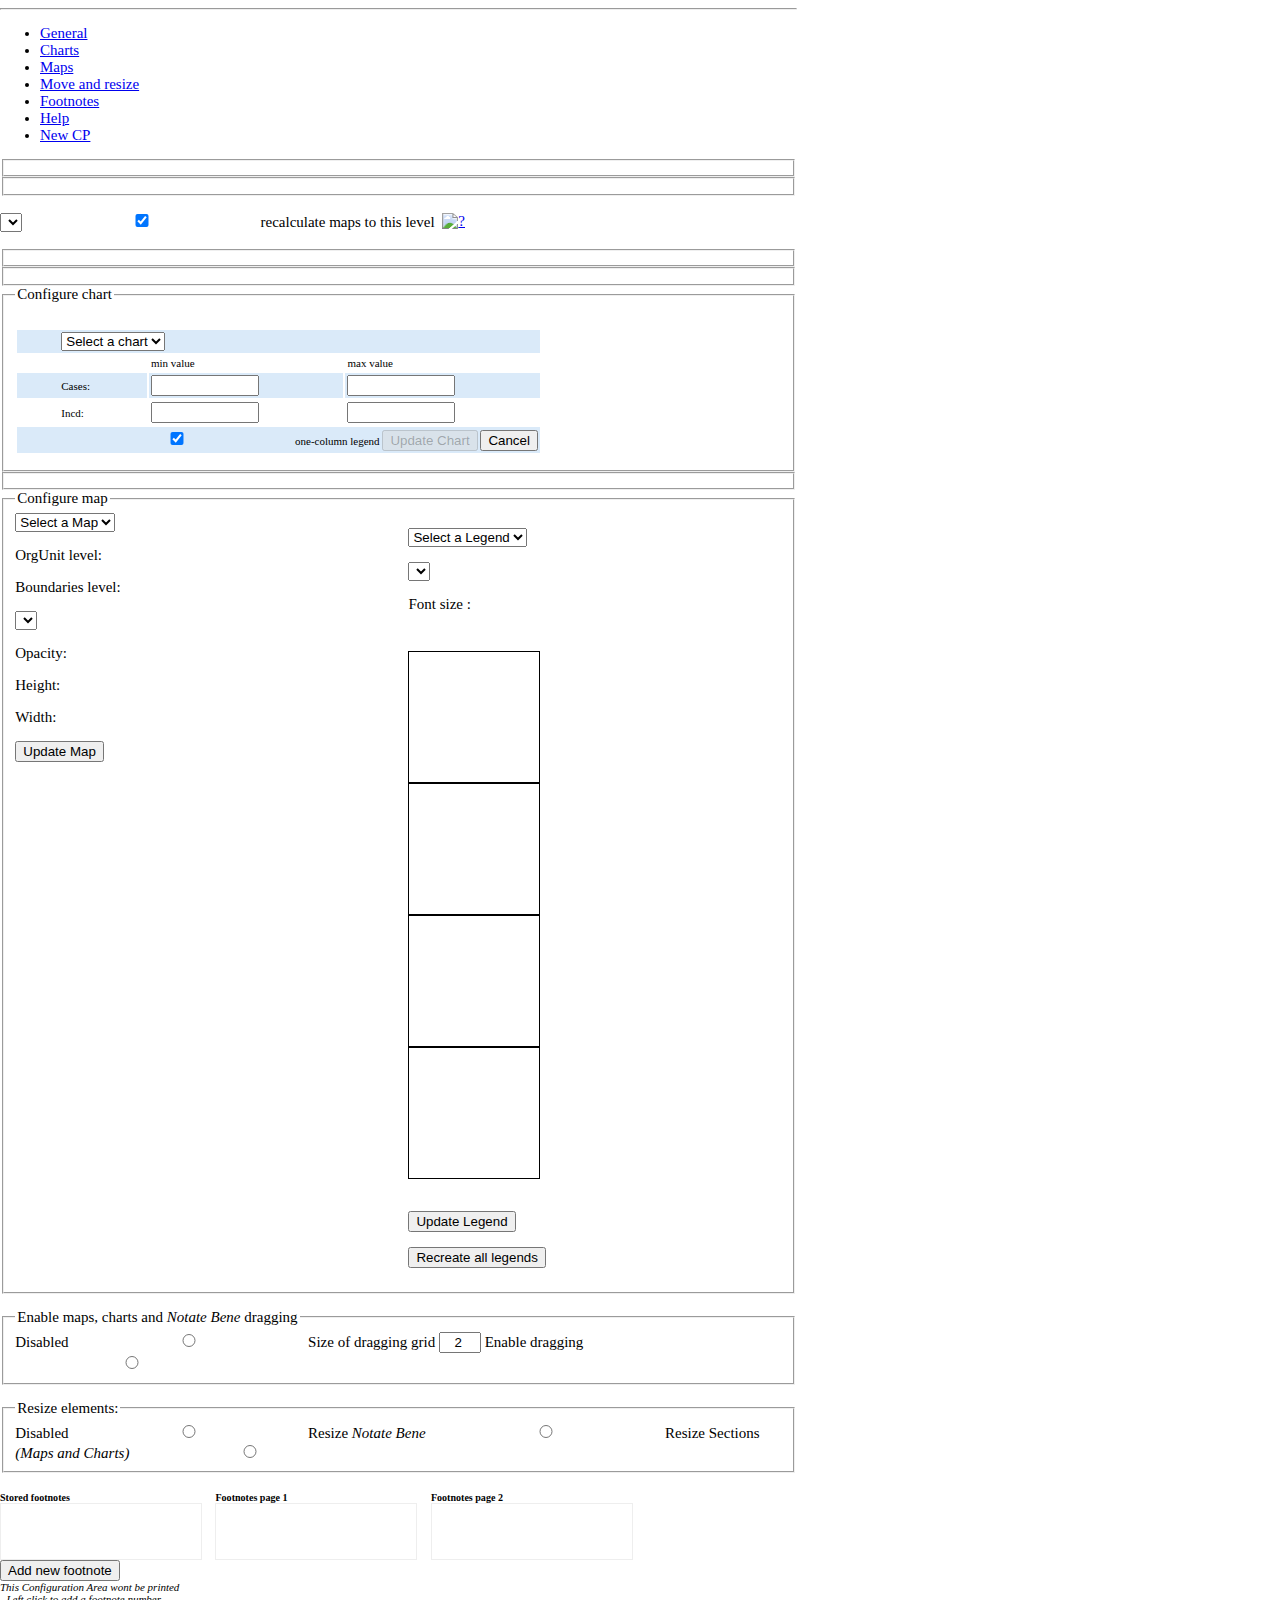
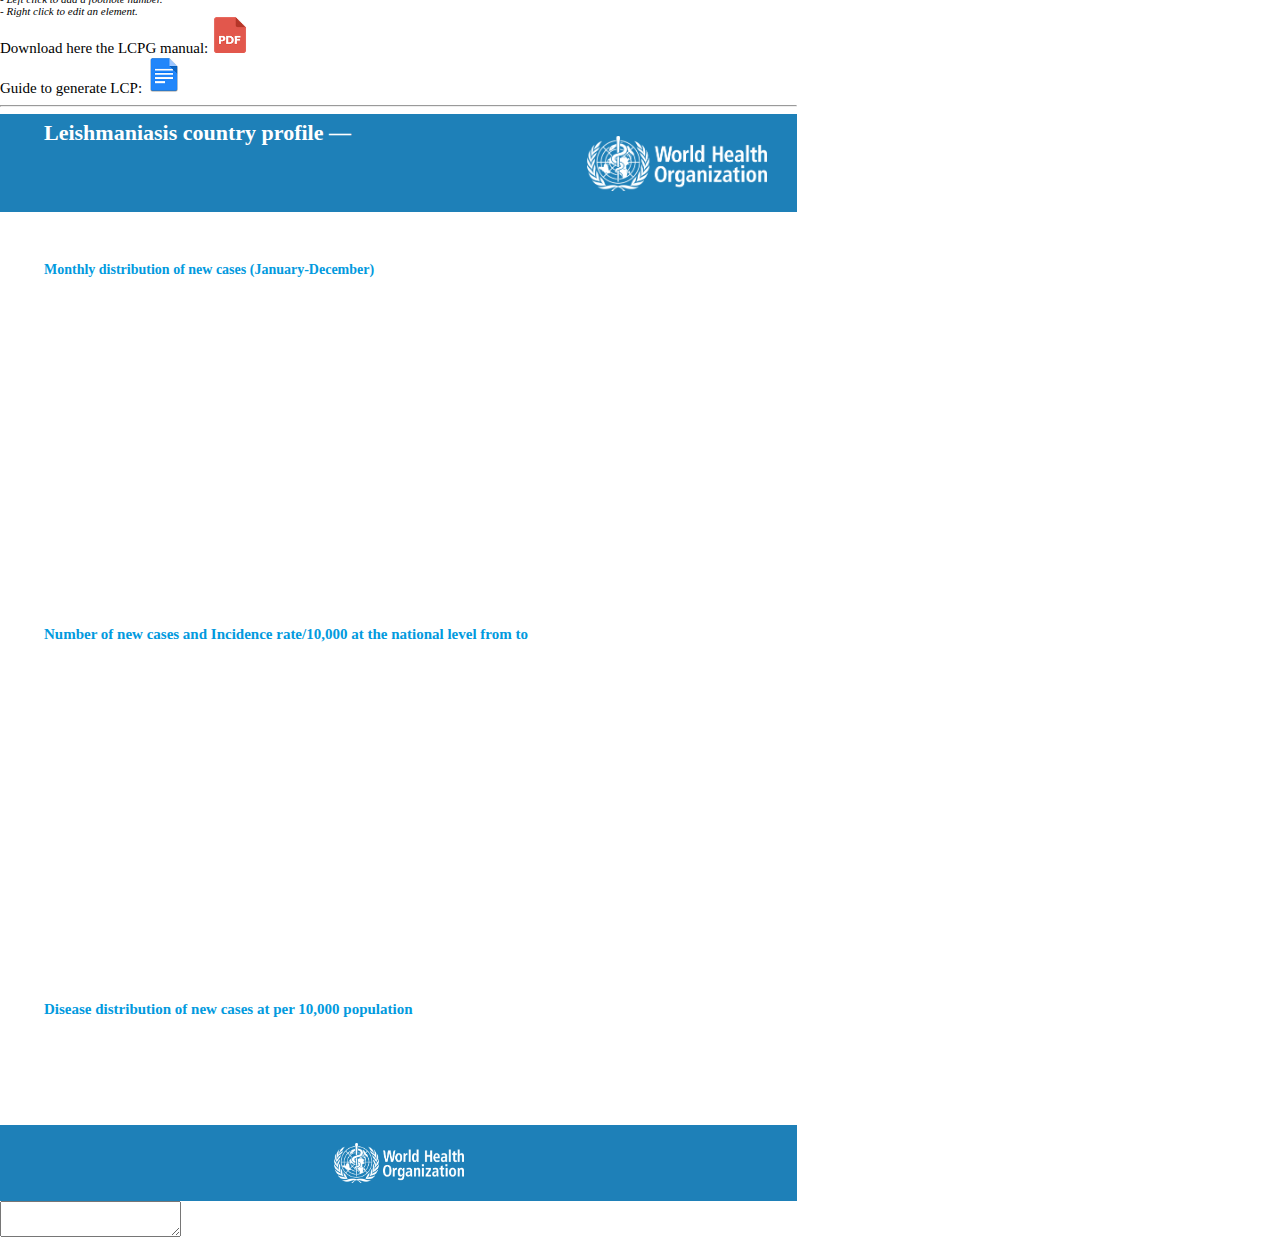
==== commit 90555974: "feature: dataSets and programs is now much faster, the check is done now with SQLView" ====
--- a/index.html
+++ b/index.html
@@ -613,6 +613,9 @@
 	var SQL_COC_DS = "mejiVo59hWs";
 	var SQL_DE_DS = "oQdIVqkVlxC";
 	var SQL_DE_P = "IrawAndH02Y";
+
+	var SQL_PROGRAMS = "hz6DwDb7jtp";
+	var SQL_DATASETS = "KtTtDsGuEPf";
 
 	var SQL_OU_LEVELS = "ly3JqHMcHyk";
 	var infoTable = "";
@@ -3940,40 +3943,26 @@
 	function checkMetadataAssignedToThisCountry(){
 		saveSelectedYearAndCountry();
 
-		var datasets = [];
-		datasets.push(CL_DETAILED, CL_SIMPLE, VL_DETAILED, VL_SIMPLE, 
-						AZCL_DETAILED, AZCL_SIMPLE, GI, POPULATION_DATA, GHO_NTDS);
-
-		var programs = [];
-		programs.push(CL_MONTHLY, VL_MONTHLY, FOOTNOTES, SUBN_ENDEMCTY);
-
-		var datasetFilter = "id:in:["+datasets+"]";
-		var programFilter = "id:in:["+programs+"]";
-		var ouFilter = "organisationUnits.id:in:["+ ds.countryID +"]";
-		var FILTER = "&filter=";
-		var ds_filters = FILTER + datasetFilter + FILTER + ouFilter;
-		var p_filters = FILTER + programFilter + FILTER + ouFilter;
-	
-		var params = {
-			fields: "id",
-			paging: false
-		}
-	
-		return $.when(getv3(DATASETS, params, ds_filters), getv3(PROGRAMS, params, p_filters))
+		var ou_uid = {
+				var: "ouuid:" + ds.countryID
+		};
+
+		return $.when(getv3(SQLVIEWS + "/" + SQL_DATASETS + "/data", ou_uid), 
+						getv3(SQLVIEWS + "/" + SQL_PROGRAMS + "/data", ou_uid))	
 		.done(function(dataSetResult, programResult){
-			if (typeof  dataSetResult.dataSets != 'undefined') {
-				var dsRes = dataSetResult.dataSets;
+			if (dataSetResult.listGrid.rows.length > 0) {
+				var dsRes = dataSetResult.listGrid.rows;
 				for (var i=0; i < dsRes.length; i++){
-					if (dsRes[i].id in dsinfo){
-						dsinfo[dsRes[i].id][ASSG] = true;
+					if (dsRes[i][0] in dsinfo){
+						dsinfo[dsRes[i][0]][ASSG] = true;
 					}
 				}
 			}
-			if (typeof  programResult.programs != 'undefined') {
-				var pRes = programResult.programs;
+			if (programResult.listGrid.rows.length > 0) {
+				var pRes = programResult.listGrid.rows;
 				for (var i=0; i < pRes.length; i++){
-					if (pRes[i].id in pinfo){
-						pinfo[pRes[i].id][ASSG] = true;
+					if (pRes[i][0] in pinfo){
+						pinfo[pRes[i][0]][ASSG] = true;
 					}
 				}
 			}
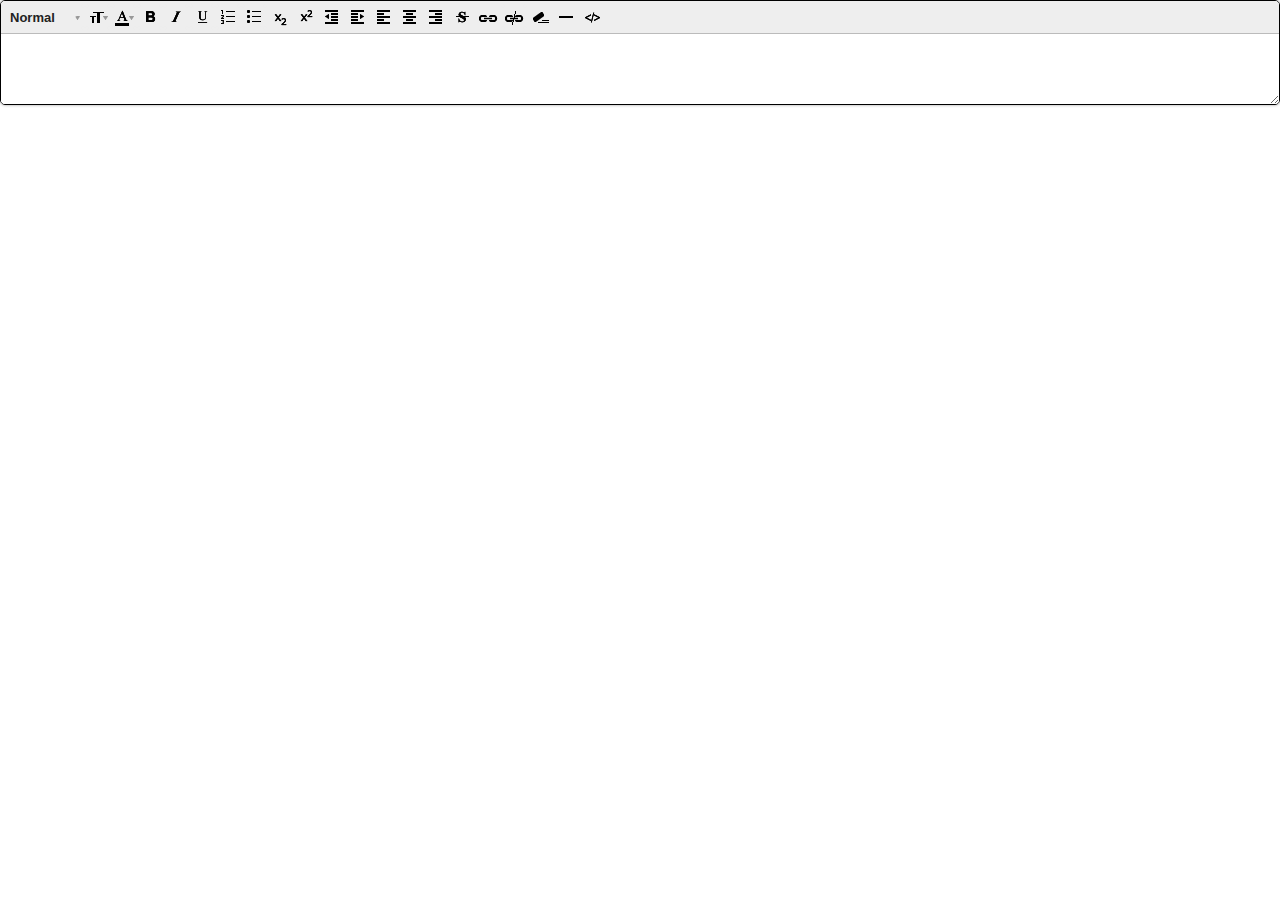
==== commit 0e17f1bf: "removed unused calls and files to fast the loading. code cleaning." ====
--- a/index.html
+++ b/index.html
@@ -56,9 +56,9 @@
  -->
  <script type="text/javascript" src ="js/pace.min.js"></script>
  <script
- src="https://code.jquery.com/jquery-2.2.4.js"
- integrity="sha256-iT6Q9iMJYuQiMWNd9lDyBUStIq/8PuOW33aOqmvFpqI="
- crossorigin="anonymous"></script>
+  src="https://code.jquery.com/jquery-2.2.4.min.js"
+  integrity="sha256-BbhdlvQf/xTY9gja0Dq3HiwQF8LaCRTXxZKRutelT44="
+  crossorigin="anonymous"></script>
  <script type="text/javascript" src ="js/jquery-te-1.4.0-oms.js"></script>
  <script type="text/javascript" src ="js/tools.js"></script>
  <script type="text/javascript" src ="js/largestRemainderRound.js"></script>
@@ -66,18 +66,18 @@
   src="https://code.jquery.com/ui/1.12.1/jquery-ui.min.js"
   integrity="sha256-VazP97ZCwtekAsvgPBSUwPFKdrwD3unUfSGVYrahUqU="
   crossorigin="anonymous"></script>
-<script type="text/javascript" src="../../../dhis-web-visualizer/chart.js"></script>
-<script type="text/javascript" src="js/Chart-2.7.3.js"></script>
-<!--<script type="text/javascript" src="https://cdnjs.cloudflare.com/ajax/libs/Chart.js/2.5.0/Chart.js"></script>-->
+<!--<script type="text/javascript" src="../../../dhis-web-visualizer/chart.js"></script>-->
+<!--<script type="text/javascript" src="js/Chart-2.7.3.js"></script>-->
+<script type="text/javascript" src="https://cdnjs.cloudflare.com/ajax/libs/Chart.js/2.7.3/Chart.min.js"></script>
 
 <script type="text/javascript" src="../../../dhis-web-commons/javascripts/dhis2/dhis2.util.js"></script>
-<!--<script type="text/javascript" src="../../../dhis-web-mapping/extjs/ext-all.js"></script>-->
 
 <script crossorigin src="https://cdnjs.cloudflare.com/ajax/libs/babel-polyfill/7.8.3/polyfill.min.js"></script>
 <script crossorigin src="https://unpkg.com/react@16/umd/react.production.min.js"></script>
 <script crossorigin src="https://unpkg.com/react-dom@16/umd/react-dom.production.min.js"></script>
 
-<script type="text/javascript" src="../../../dhis-web-maps/map.js"></script>
+<!--<script type="text/javascript" src="../../../dhis-web-maps/map.js"></script>-->
+<script type="text/javascript" src="js/map.js"></script>
 
 <script type="text/javascript" src="../../../dhis-web-commons/javascripts/dhis2/dhis2.storage.ss.js"></script>
 <script type="text/javascript" src="../../../dhis-web-commons/javascripts/dhis2/dhis2.storage.ls.js"></script>
@@ -90,12 +90,6 @@
 <script type="text/javascript" src="commons/tools.js"></script>
 <script type="text/javascript" src="commons/analytics_tools.js"></script>
 
-
-
-<!--
-<script type="text/javascript" src="https://dhis2-cdn.org/v222/openlayers/OpenLayers.js"></script>
-<script type="text/javascript" src="https://maps.google.com/maps/api/js?sensor=false"></script>
--->
 
 <script type="text/javascript">
 
@@ -636,20 +630,6 @@
 	var VL_MONTHLY = "i5JSf4ffFl2";
 	var FOOTNOTES = "NVUlJzIakuO";
 	var SUBN_ENDEMCTY = "Jd8gnEIt8uT";
-
-	dsinfo[CL_DETAILED] = ["Cutaneous Leishmaniasis - Detailed - Annual", false];
-	dsinfo[CL_SIMPLE] = ["CL - Simple - Annual", false];
-	dsinfo[VL_DETAILED] = ["VL - Detailed - Annual", false];
-	dsinfo[VL_SIMPLE] = ["VL - Simple - Annual", false];
-	dsinfo[AZCL_DETAILED] = ["ACL/ZCL - Detailed - Annual", false];
-	dsinfo[AZCL_SIMPLE] = ["ACL/ZCL - - Simple aggregated - Annual", false];
-	dsinfo[GI] = ["General information", false];
-	dsinfo[POPULATION_DATA] = ["Population data", false];
-	dsinfo[GHO_NTDS] = ["GHO indicators for NTDs", false];
-	pinfo[CL_MONTHLY] = ["CL_cases_by provenance", false];
-	pinfo[VL_MONTHLY] = ["VL_cases_by provenance", false];
-	pinfo[FOOTNOTES] = ["Footnotes for Report Generator", false];
-	pinfo[SUBN_ENDEMCTY] = ["Leishmaniasis endemicity", false];
 	
 	// DATA_ELEMENTS
 	var DE = {
@@ -2706,6 +2686,22 @@
 
 	}
 
+	function resetDSandPInfo(){
+		dsinfo[CL_DETAILED] = ["Cutaneous Leishmaniasis - Detailed - Annual", false];
+		dsinfo[CL_SIMPLE] = ["CL - Simple - Annual", false];
+		dsinfo[VL_DETAILED] = ["VL - Detailed - Annual", false];
+		dsinfo[VL_SIMPLE] = ["VL - Simple - Annual", false];
+		dsinfo[AZCL_DETAILED] = ["ACL/ZCL - Detailed - Annual", false];
+		dsinfo[AZCL_SIMPLE] = ["ACL/ZCL - - Simple aggregated - Annual", false];
+		dsinfo[GI] = ["General information", false];
+		dsinfo[POPULATION_DATA] = ["Population data", false];
+		dsinfo[GHO_NTDS] = ["GHO indicators for NTDs", false];
+		pinfo[CL_MONTHLY] = ["CL_cases_by provenance", false];
+		pinfo[VL_MONTHLY] = ["VL_cases_by provenance", false];
+		pinfo[FOOTNOTES] = ["Footnotes for Report Generator", false];
+		pinfo[SUBN_ENDEMCTY] = ["Leishmaniasis endemicity", false];
+	}
+
 	function resetVariables(){
 		
 		map_levels[VL_INDEX] =  DEFAULT_MAP_LEVELS;
@@ -2746,6 +2742,18 @@
 		
 		infoTable = "";
 
+		de_assigned = new Map();
+		coc_assigned = new Map();
+		indicators_info = new Map();
+
+		for (var uid in dsinfo) {
+			dsinfo[uid][ASSG] = false;
+		}
+
+		for (var uid in pinfo) {
+			pinfo[uid][ASSG] = false;
+		}
+ 
 		disableResizes();
 		disableDragging();
 
@@ -3942,6 +3950,10 @@
 
 	function checkMetadataAssignedToThisCountry(){
 		saveSelectedYearAndCountry();
+		resetDSandPInfo();
+		cleanErrorFeedback();
+		resetVariables();
+		resetMapsAndChartsVisibility();
 
 		var ou_uid = {
 				var: "ouuid:" + ds.countryID
@@ -4039,10 +4051,6 @@
 
 	function startPreparingReport() {
 	
-		cleanErrorFeedback();
-		resetVariables();
-		resetMapsAndChartsVisibility();
-
 		$( "#country_name" ).text(ds.countryName);
 		$( "#year" ).text(ds.year);
 		$( "#published_date").text(getDatePublished());
@@ -4391,10 +4399,7 @@
 		<link rel="stylesheet" href="https://jqueryui.com/resources/demos/style.css" type="text/css" />
 		<link rel="stylesheet" href="//fonts.googleapis.com/css?family=Roboto:400" />
 		<link rel="stylesheet" href="css/style.css" type="text/css" />
-	
-	
-		<!-- <link rel="stylesheet" href="../../../dhis-web-commons/javascripts/ext/resources/css/ext-plugin-gray.css" type="text/css" />-->
-		<!---<link rel="stylesheet" href="../../../dhis-web-mapping/extjs/resources/css/ext-all-gray.css" type="text/css" />-->
+		
 </head>
 
 <body>
@@ -4727,7 +4732,7 @@
 	<div class="form-popup" id="error-report">
 		<div id="errorFeedbackTitle">There was a problem retrieving the following information: </div><br>
 		<div id= "errorFeedback"></div>
-		<button class="btn btnSafeOption" onclick="error_report_close(); startPreparingReport();" >Relaunch</button>	
+		<button class="btn btnSafeOption" onclick="error_report_close(); checkMetadataAssignedToThisCountry();" >Relaunch</button>	
 		<button class="btn btnRiskyOption" onclick="error_report_close()">Close this window</button>
 	</div>
 
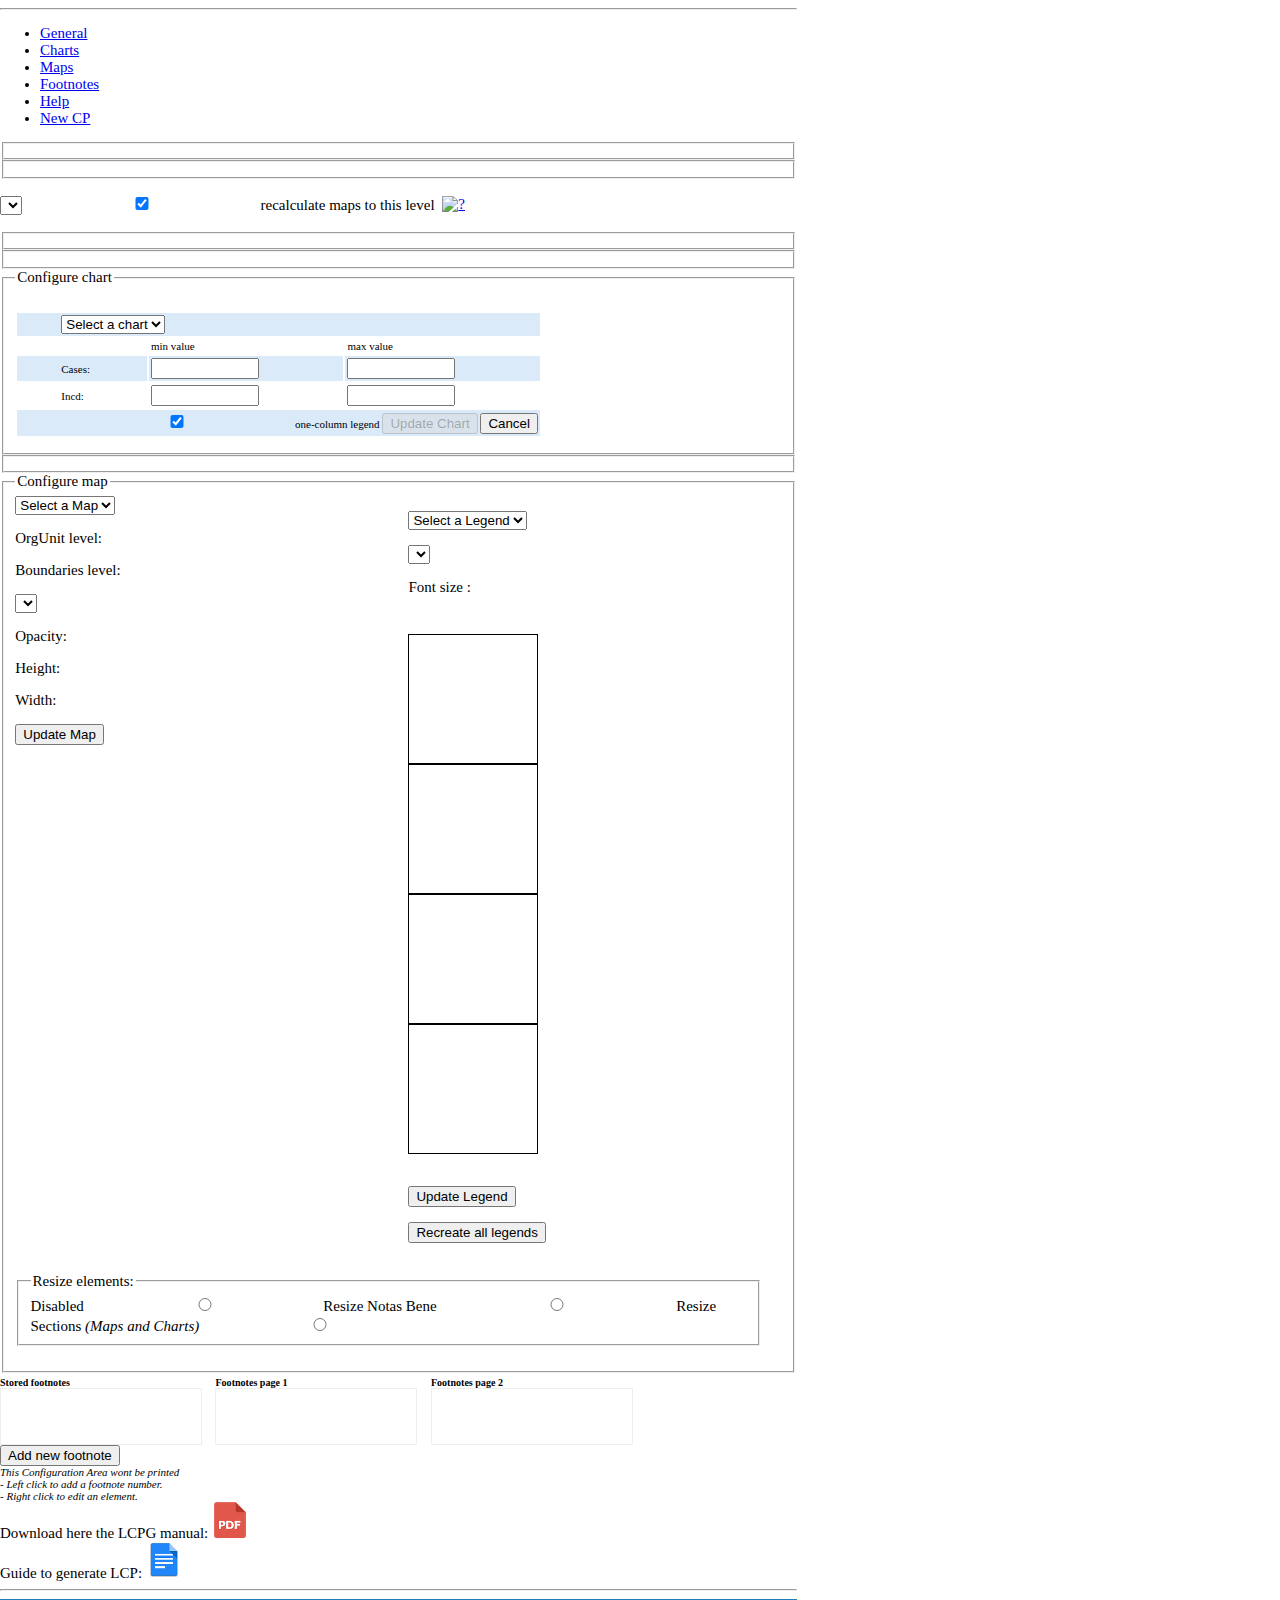
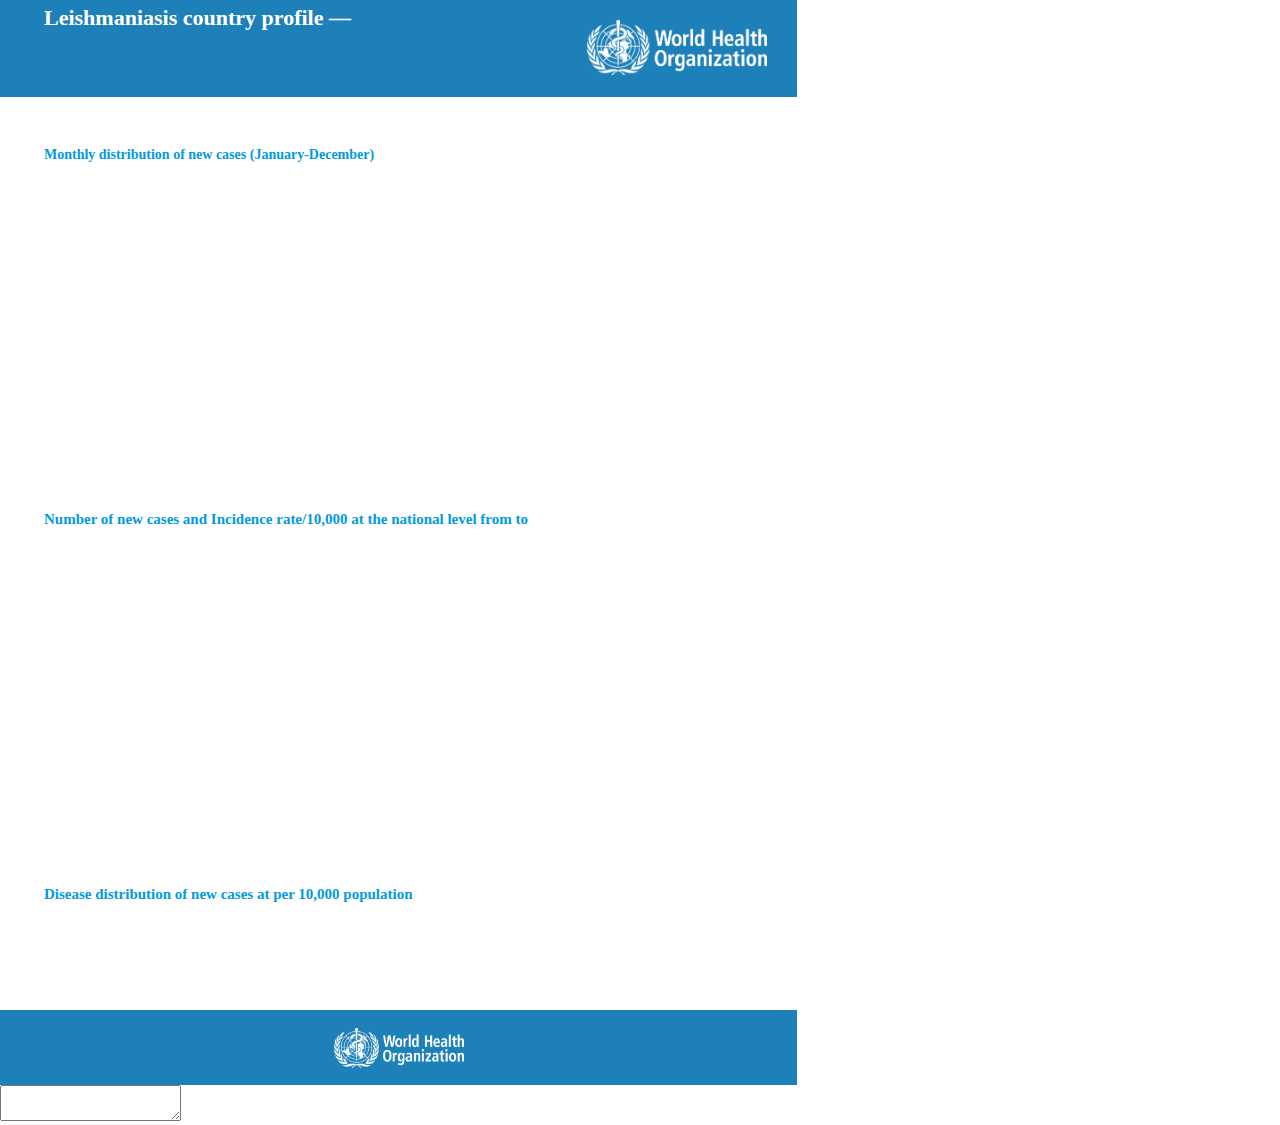
==== commit 2c4c3dd3: "merged with EST organisation repo" ====
--- a/index.html
+++ b/index.html
@@ -56,9 +56,9 @@
  -->
  <script type="text/javascript" src ="js/pace.min.js"></script>
  <script
-  src="https://code.jquery.com/jquery-2.2.4.min.js"
-  integrity="sha256-BbhdlvQf/xTY9gja0Dq3HiwQF8LaCRTXxZKRutelT44="
-  crossorigin="anonymous"></script>
+ src="https://code.jquery.com/jquery-2.2.4.js"
+ integrity="sha256-iT6Q9iMJYuQiMWNd9lDyBUStIq/8PuOW33aOqmvFpqI="
+ crossorigin="anonymous"></script>
  <script type="text/javascript" src ="js/jquery-te-1.4.0-oms.js"></script>
  <script type="text/javascript" src ="js/tools.js"></script>
  <script type="text/javascript" src ="js/largestRemainderRound.js"></script>
@@ -66,18 +66,18 @@
   src="https://code.jquery.com/ui/1.12.1/jquery-ui.min.js"
   integrity="sha256-VazP97ZCwtekAsvgPBSUwPFKdrwD3unUfSGVYrahUqU="
   crossorigin="anonymous"></script>
-<!--<script type="text/javascript" src="../../../dhis-web-visualizer/chart.js"></script>-->
-<!--<script type="text/javascript" src="js/Chart-2.7.3.js"></script>-->
-<script type="text/javascript" src="https://cdnjs.cloudflare.com/ajax/libs/Chart.js/2.7.3/Chart.min.js"></script>
+<script type="text/javascript" src="../../../dhis-web-visualizer/chart.js"></script>
+<script type="text/javascript" src="js/Chart-2.7.3.js"></script>
+<!--<script type="text/javascript" src="https://cdnjs.cloudflare.com/ajax/libs/Chart.js/2.5.0/Chart.js"></script>-->
 
 <script type="text/javascript" src="../../../dhis-web-commons/javascripts/dhis2/dhis2.util.js"></script>
+<!--<script type="text/javascript" src="../../../dhis-web-mapping/extjs/ext-all.js"></script>-->
 
 <script crossorigin src="https://cdnjs.cloudflare.com/ajax/libs/babel-polyfill/7.8.3/polyfill.min.js"></script>
 <script crossorigin src="https://unpkg.com/react@16/umd/react.production.min.js"></script>
 <script crossorigin src="https://unpkg.com/react-dom@16/umd/react-dom.production.min.js"></script>
 
-<!--<script type="text/javascript" src="../../../dhis-web-maps/map.js"></script>-->
-<script type="text/javascript" src="js/map.js"></script>
+<script type="text/javascript" src="../../../dhis-web-maps/map.js"></script>
 
 <script type="text/javascript" src="../../../dhis-web-commons/javascripts/dhis2/dhis2.storage.ss.js"></script>
 <script type="text/javascript" src="../../../dhis-web-commons/javascripts/dhis2/dhis2.storage.ls.js"></script>
@@ -90,6 +90,12 @@
 <script type="text/javascript" src="commons/tools.js"></script>
 <script type="text/javascript" src="commons/analytics_tools.js"></script>
 
+
+
+<!--
+<script type="text/javascript" src="https://dhis2-cdn.org/v222/openlayers/OpenLayers.js"></script>
+<script type="text/javascript" src="https://maps.google.com/maps/api/js?sensor=false"></script>
+-->
 
 <script type="text/javascript">
 
@@ -458,9 +464,9 @@
 	var TOP_RIGHT = 1;
 	var BOTTOM_LEFT = 2;
 	var BOTTOM_RIGHT = 3;
-	var LEGEND_TO_LEGEND_POOL = 4;
-
-	var LEGEND_TO_REPORT = 0; // Only for charts. 
+
+	var LEGEND_TO_REPORT = 0;
+	var LEGEND_TO_LEGEND_POOL = 1;
 
 	var LEGEND_POSITION_LABELS = new Array(4);
 	var LEGEND_POSITIONS = new Array(4);
@@ -470,10 +476,10 @@
 	LEGEND_POSITION_LABELS[BOTTOM_LEFT] = "Bottom left corner";
 	LEGEND_POSITION_LABELS[BOTTOM_RIGHT] = "Bottom right corner";
 
-	LEGEND_POSITIONS[TOP_LEFT] = ".mapboxgl-ctrl-top-left";
-	LEGEND_POSITIONS[TOP_RIGHT] = ".mapboxgl-ctrl-top-right";
-	LEGEND_POSITIONS[BOTTOM_LEFT] = ".mapboxgl-ctrl-bottom-left";
-	LEGEND_POSITIONS[BOTTOM_RIGHT] = ".mapboxgl-ctrl-bottom-right";
+	LEGEND_POSITIONS[TOP_LEFT] = ".leaflet-top.leaflet-left";
+	LEGEND_POSITIONS[TOP_RIGHT] = ".leaflet-top.leaflet-right";
+	LEGEND_POSITIONS[BOTTOM_LEFT] = ".leaflet-bottom.leaflet-left";
+	LEGEND_POSITIONS[BOTTOM_RIGHT] = ".leaflet-bottom.leaflet-right";
 
 	var editingLegend;
 
@@ -608,9 +614,6 @@
 	var SQL_DE_DS = "oQdIVqkVlxC";
 	var SQL_DE_P = "IrawAndH02Y";
 
-	var SQL_PROGRAMS = "hz6DwDb7jtp";
-	var SQL_DATASETS = "KtTtDsGuEPf";
-
 	var SQL_OU_LEVELS = "ly3JqHMcHyk";
 	var infoTable = "";
 	
@@ -630,6 +633,20 @@
 	var VL_MONTHLY = "i5JSf4ffFl2";
 	var FOOTNOTES = "NVUlJzIakuO";
 	var SUBN_ENDEMCTY = "Jd8gnEIt8uT";
+
+	dsinfo[CL_DETAILED] = ["Cutaneous Leishmaniasis - Detailed - Annual", false];
+	dsinfo[CL_SIMPLE] = ["CL - Simple - Annual", false];
+	dsinfo[VL_DETAILED] = ["VL - Detailed - Annual", false];
+	dsinfo[VL_SIMPLE] = ["VL - Simple - Annual", false];
+	dsinfo[AZCL_DETAILED] = ["ACL/ZCL - Detailed - Annual", false];
+	dsinfo[AZCL_SIMPLE] = ["ACL/ZCL - - Simple aggregated - Annual", false];
+	dsinfo[GI] = ["General information", false];
+	dsinfo[POPULATION_DATA] = ["Population data", false];
+	dsinfo[GHO_NTDS] = ["GHO indicators for NTDs", false];
+	pinfo[CL_MONTHLY] = ["CL_cases_by provenance", false];
+	pinfo[VL_MONTHLY] = ["VL_cases_by provenance", false];
+	pinfo[FOOTNOTES] = ["Footnotes for Report Generator", false];
+	pinfo[SUBN_ENDEMCTY] = ["Leishmaniasis endemicity", false];
 	
 	// DATA_ELEMENTS
 	var DE = {
@@ -1226,20 +1243,13 @@
 		var index = parseInt(id.slice(-1));
 
 		// hides default legend button
-		//$('#' + MAP_PREFIX + index).find(".leaflet-control-legend").hide();
-	    $('#' + MAP_PREFIX + index + " .dhis2-map-legend").remove();
-		// selects map by id, and a descentant whose class is like map-plugin-.*-2
-		$('[id="'+ MAP_PREFIX + index +'"] [class*="map-plugin-"][class$="-2"]').remove();		
-	//	$('#' + MAP_PREFIX + index + " .mapboxgl-ctrl-fullscreen").remove();
-		$('#' + MAP_PREFIX + index + " .mapboxgl-ctrl-group:has(> .mapboxgl-ctrl-fullscreen)").remove();
-		
-		
+		$('#' + MAP_PREFIX + index).find(".leaflet-control-legend").hide();
 
 		// removes spinner in case it is still there
-		// $('#' + MAP_PREFIX + index + " div.spinner").remove();
+		$('#' + MAP_PREFIX + index + " div.spinner").remove();
 
 		// moves custom legend on top of the map
-		moveLegend(index, BOTTOM_RIGHT);
+		moveLegend(index, $('#'+id).find(LEGEND_POSITIONS[BOTTOM_RIGHT]), LEGEND_TO_REPORT);
 	}
 
 	function prepareMapListeners() {
@@ -2686,22 +2696,6 @@
 
 	}
 
-	function resetDSandPInfo(){
-		dsinfo[CL_DETAILED] = ["Cutaneous Leishmaniasis - Detailed - Annual", false];
-		dsinfo[CL_SIMPLE] = ["CL - Simple - Annual", false];
-		dsinfo[VL_DETAILED] = ["VL - Detailed - Annual", false];
-		dsinfo[VL_SIMPLE] = ["VL - Simple - Annual", false];
-		dsinfo[AZCL_DETAILED] = ["ACL/ZCL - Detailed - Annual", false];
-		dsinfo[AZCL_SIMPLE] = ["ACL/ZCL - - Simple aggregated - Annual", false];
-		dsinfo[GI] = ["General information", false];
-		dsinfo[POPULATION_DATA] = ["Population data", false];
-		dsinfo[GHO_NTDS] = ["GHO indicators for NTDs", false];
-		pinfo[CL_MONTHLY] = ["CL_cases_by provenance", false];
-		pinfo[VL_MONTHLY] = ["VL_cases_by provenance", false];
-		pinfo[FOOTNOTES] = ["Footnotes for Report Generator", false];
-		pinfo[SUBN_ENDEMCTY] = ["Leishmaniasis endemicity", false];
-	}
-
 	function resetVariables(){
 		
 		map_levels[VL_INDEX] =  DEFAULT_MAP_LEVELS;
@@ -2742,20 +2736,7 @@
 		
 		infoTable = "";
 
-		de_assigned = new Map();
-		coc_assigned = new Map();
-		indicators_info = new Map();
-
-		for (var uid in dsinfo) {
-			dsinfo[uid][ASSG] = false;
-		}
-
-		for (var uid in pinfo) {
-			pinfo[uid][ASSG] = false;
-		}
- 
 		disableResizes();
-		disableDragging();
 
 	}
 
@@ -3052,44 +3033,21 @@
 		charts_array[chart].update();
 	}
 
-	function disableDragging(){
-		$( ".draggable" ).draggable().draggable( "destroy" );	
-	}
-
-	function enableDragging(){
-		var gridValue =  Number($("#dragGridSize").val());
-		// Dragable activation
-		$( ".draggable" ).draggable({ grid: [ gridValue, gridValue ] });	
-	}
-
 	/****************************************************************************************************
 	 **********                               MAPS functions                                 **********
 	 ****************************************************************************************************/
 
-	 function moveLegend(index, destinationCode){
+	 function moveLegend(index, destination, destinationCode){
 		var legendObject = $('#' + LEGENDSET_PREFIX + index);
-		var destination;
-
-		if (destinationCode < LEGEND_TO_LEGEND_POOL){
+
+		if (destinationCode == LEGEND_TO_REPORT){
 			legendObject.resizable({ disabled: true });
 			legendObject.removeClass("resizable");
-
-			destination = $('#'+MAP_PREFIX + index).find(LEGEND_POSITIONS[destinationCode]);
-			if (destinationCode == TOP_RIGHT){
-				zoomDestination = $('#'+MAP_PREFIX + index).find(LEGEND_POSITIONS[TOP_LEFT]);
-				zoomDestination.append(destination.contents());
-			} else if (destinationCode == TOP_LEFT){
-				zoomDestination = $('#'+MAP_PREFIX + index).find(LEGEND_POSITIONS[TOP_RIGHT]);
-				zoomDestination.append(destination.contents());
-			}
 		} else {
 			editingLegend = legendObject;
 			editingLegend.resizable('destroy'); // prevents bug on last elements
 			editingLegend.resizable();
-
-			destination = $("#" + LEGENDSET_POOL);
-		}
-
+		}
 		destination.append(legendObject);
 	 }
 
@@ -3111,7 +3069,7 @@
 		var legend_index =   parseInt($('#legendSelector').val()) -1 ; //first option is the "select text"
 		var position_index =  $('#positionLegendSelector').val();
 
-		moveLegend(legend_index, position_index);
+		moveLegend(legend_index, $('#'+MAP_PREFIX+ legend_index).find(LEGEND_POSITIONS[position_index]), LEGEND_TO_REPORT);
 
 		cleanUpdateLegendForm();
 	}
@@ -3129,7 +3087,7 @@
 		map_width[selected_map_index] = parseInt($( "#width_slider" ).slider( "option", "value"));
 
 		// saves the legend in the pool
-		moveLegend(selected_map_index, LEGEND_TO_LEGEND_POOL);
+		moveLegend(selected_map_index, $("#" + LEGENDSET_POOL), LEGEND_TO_LEGEND_POOL);
 
 		// removes the loaded map
 		mapPlugin.unmount(MAP_PREFIX + selected_map_index);
@@ -3255,7 +3213,7 @@
 		for (var i=0; i<MAP_CHECKBOXES_LABELS.length; i++){
 			if ( $('#'+ MAP_PREFIX+BUTTON_PREFIX + i ).prop( "checked") && 
 			$("#" + LEGENDSET_POOL).find('#' + LEGENDSET_PREFIX + i).length > 0) {
-				moveLegend(i, BOTTOM_RIGHT);	
+				moveLegend(i, $('#' + MAP_PREFIX + i).find(LEGEND_POSITIONS[BOTTOM_RIGHT]), LEGEND_TO_REPORT);	
 			}
 		}
 
@@ -3368,7 +3326,7 @@
 
 	function country_selector_relocate(){
 		//Pace.restart();
-		document.getElementById('tabs-7').appendChild(
+		document.getElementById('tabs-6').appendChild(
 			document.getElementById("country-selector")
 		);
 		$("#country-selector").css({width: 'fit-content', position: 'relative'});
@@ -3575,12 +3533,6 @@
 					});
 					resizeMode = RESIZESECTIONS;
 					break;
-				case "disableDragging":
-					disableDragging();
-					break;
-				case "enableDragging":
-					enableDragging();
-					break;
 					 
 			}
 
@@ -3704,7 +3656,7 @@
 			var position_index =  $('#positionLegendSelector').val();
 			for (var i=0; i<MAP_CHECKBOXES_LABELS.length; i++){
 				if ( $("#" + LEGENDSET_POOL).find('#' + LEGENDSET_PREFIX + i).length > 0) {
-					moveLegend(i, position_index);	
+					moveLegend(i, $('#' + MAP_PREFIX + i).find(LEGEND_POSITIONS[position_index]), LEGEND_TO_REPORT);	
 				}
 			}
 
@@ -3715,7 +3667,7 @@
 				lastLegendPosition = getLastPosition(selected_legend);
 				setOptionSelectMenu("positionLegendSelector", lastLegendPosition);
 
-				moveLegend(selected_legend, LEGEND_TO_LEGEND_POOL);
+				moveLegend(selected_legend, $("#" + LEGENDSET_POOL), LEGEND_TO_LEGEND_POOL);
 
 				legendSetFontSize = parseInt($("#legendPool .legentSetElementText:first").css('font-size'));//.replace(/[^-\d\.]/g, ''); // removes px from number
 				$( "#font_size_slider" ).slider( "option", "value", legendSetFontSize );
@@ -3786,7 +3738,10 @@
 	/* AFTER AND BEFORE printing actions */
 	var beforePrint = function() {
 		// hides zoom buttons on maps
-		$('.map').find(".mapboxgl-ctrl-group:has(> .mapboxgl-ctrl-zoom-in)").hide();
+		$('#' + MAP_PREFIX + VL_INDEX).find(".leaflet-control-zoom").hide();
+		$('#' + MAP_PREFIX + CL_INDEX).find(".leaflet-control-zoom").hide();
+		$('#' + MAP_PREFIX + ACL_INDEX).find(".leaflet-control-zoom").hide();
+		$('#' + MAP_PREFIX + ZCL_INDEX).find(".leaflet-control-zoom").hide();
 		
 		var width = $(document).width();
 		var cmtoinch = width / 210;
@@ -3810,10 +3765,14 @@
 
 	var afterPrint = function() {
 		// restores zoom buttons on maps
-		$('.map').find(".mapboxgl-ctrl-group:has(> .mapboxgl-ctrl-zoom-in)").show();
+		$('#' + MAP_PREFIX + VL_INDEX).find(".leaflet-control-zoom").show();
+		$('#' + MAP_PREFIX + CL_INDEX).find(".leaflet-control-zoom").show();
+		$('#' + MAP_PREFIX + ACL_INDEX).find(".leaflet-control-zoom").show();
+		$('#' + MAP_PREFIX + ZCL_INDEX).find(".leaflet-control-zoom").show();
 
 		$("#toutcomeTable").css("margin-bottom", "0px");
 		$("#charts_section").css("margin-bottom", "0px");
+
 	};
 
 	if (window.matchMedia) {
@@ -3950,31 +3909,41 @@
 
 	function checkMetadataAssignedToThisCountry(){
 		saveSelectedYearAndCountry();
-		resetDSandPInfo();
-		cleanErrorFeedback();
-		resetVariables();
-		resetMapsAndChartsVisibility();
-
-		var ou_uid = {
-				var: "ouuid:" + ds.countryID
-		};
-
-		return $.when(getv3(SQLVIEWS + "/" + SQL_DATASETS + "/data", ou_uid), 
-						getv3(SQLVIEWS + "/" + SQL_PROGRAMS + "/data", ou_uid))	
+
+		var datasets = [];
+		datasets.push(CL_DETAILED, CL_SIMPLE, VL_DETAILED, VL_SIMPLE, 
+						AZCL_DETAILED, AZCL_SIMPLE, GI, POPULATION_DATA, GHO_NTDS);
+
+		var programs = [];
+		programs.push(CL_MONTHLY, VL_MONTHLY, FOOTNOTES, SUBN_ENDEMCTY);
+
+		var datasetFilter = "id:in:["+datasets+"]";
+		var programFilter = "id:in:["+programs+"]";
+		var ouFilter = "organisationUnits.id:in:["+ ds.countryID +"]";
+		var FILTER = "&filter=";
+		var ds_filters = FILTER + datasetFilter + FILTER + ouFilter;
+		var p_filters = FILTER + programFilter + FILTER + ouFilter;
+	
+		var params = {
+			fields: "id",
+			paging: false
+		}
+	
+		return $.when(getv3(DATASETS, params, ds_filters), getv3(PROGRAMS, params, p_filters))
 		.done(function(dataSetResult, programResult){
-			if (dataSetResult.listGrid.rows.length > 0) {
-				var dsRes = dataSetResult.listGrid.rows;
+			if (typeof  dataSetResult.dataSets != 'undefined') {
+				var dsRes = dataSetResult.dataSets;
 				for (var i=0; i < dsRes.length; i++){
-					if (dsRes[i][0] in dsinfo){
-						dsinfo[dsRes[i][0]][ASSG] = true;
+					if (dsRes[i].id in dsinfo){
+						dsinfo[dsRes[i].id][ASSG] = true;
 					}
 				}
 			}
-			if (programResult.listGrid.rows.length > 0) {
-				var pRes = programResult.listGrid.rows;
+			if (typeof  programResult.programs != 'undefined') {
+				var pRes = programResult.programs;
 				for (var i=0; i < pRes.length; i++){
-					if (pRes[i][0] in pinfo){
-						pinfo[pRes[i][0]][ASSG] = true;
+					if (pRes[i].id in pinfo){
+						pinfo[pRes[i].id][ASSG] = true;
 					}
 				}
 			}
@@ -4051,6 +4020,10 @@
 
 	function startPreparingReport() {
 	
+		cleanErrorFeedback();
+		resetVariables();
+		resetMapsAndChartsVisibility();
+
 		$( "#country_name" ).text(ds.countryName);
 		$( "#year" ).text(ds.year);
 		$( "#published_date").text(getDatePublished());
@@ -4233,6 +4206,12 @@
 		fillTableHead(DIAG_TABLE_NAME, "Head", TABLE_TITLE_DIAG, COLUMNS_LABELS);
 		fillTableHead(TAM_TABLE_NAME, "Head", TABLE_TITLE_TAM, []);
 		fillTableHead(TOUTCOME_TABLE_NAME, "Head", TABLE_TITLE_TOUTCOME, COLUMNS_LABELS.slice(0,4));
+
+
+		// Dragable activation
+		$( ".draggable" ).draggable({ grid: [ 2, 2 ] });	
+		//$( ".resizable" ).resizable();
+
 
 		// fillCountryGeneralInformation(LEVEL2); //TODO: Manage error when not level 2
 
@@ -4352,7 +4331,6 @@
 				hideNoRelevantContent();
 
 				$("#disableResize").prop('checked', true);
-				$("#disableDragging").prop('checked', true);
 				$( ".radioButton" ).checkboxradio("refresh");
 
 				document.getElementById("country_profile_and_panel").style.display = "block";
@@ -4399,7 +4377,10 @@
 		<link rel="stylesheet" href="https://jqueryui.com/resources/demos/style.css" type="text/css" />
 		<link rel="stylesheet" href="//fonts.googleapis.com/css?family=Roboto:400" />
 		<link rel="stylesheet" href="css/style.css" type="text/css" />
-		
+	
+	
+		<!-- <link rel="stylesheet" href="../../../dhis-web-commons/javascripts/ext/resources/css/ext-plugin-gray.css" type="text/css" />-->
+		<!---<link rel="stylesheet" href="../../../dhis-web-mapping/extjs/resources/css/ext-all-gray.css" type="text/css" />-->
 </head>
 
 <body>
@@ -4412,10 +4393,9 @@
 					<li><a href="#tabs-1">General</a></li>
 					<li><a href="#tabs-2">Charts</a></li>
 					<li><a href="#tabs-3">Maps</a></li>
-					<li><a href="#tabs-4">Move and resize</a></li>
-					<li><a href="#tabs-5">Footnotes</a></li>
-					<li><a href="#tabs-6">Help</a></li>
-					<li><a href="#tabs-7">New CP</a></li>
+					<li><a href="#tabs-4">Footnotes</a></li>
+					<li><a href="#tabs-5">Help</a></li>
+					<li><a href="#tabs-6">New CP</a></li>
 				</ul>
 				<div id="tabs-1">		
 					<fieldset id="leish_detail_checkboxes"></fieldset>
@@ -4513,34 +4493,24 @@
 								<p><button id="updateLegendButton" class="ui-button ui-widget ui-corner-all">Update Legend</button></p>
 								<p><button id="resetLegendButton" class="ui-button ui-widget ui-corner-all" title="Use if legends didn't load properly or dissapeared">Recreate all legends</button></p>
 							</div>
+							<div class="col">
+								<p>
+									<fieldset>
+										<legend>Resize elements: </legend>
+										<label for="disableResize">Disabled</label>
+										<input type="radio" name="Resizes" class="radioButton" id="disableResize">
+										<label for="resizeNotasBene">Resize Notas Bene</label>
+										<input type="radio" name="Resizes" class="radioButton" id="resizeNotasBene">
+										<label for="resizeSections">Resize Sections <i>(Maps and Charts)</i></label>
+										<input type="radio" name="Resizes" class="radioButton" id="resizeSections">
+									</fieldset>
+								</p>			
+							</div>	
 						</div>
+
 					</fieldset>
 				</div>
 				<div id="tabs-4">
-					<p>					
-						<fieldset>
-								<legend>Enable maps, charts and <i>Notate Bene</i> dragging</legend>
-								<label for="disableDragging">Disabled</label>
-								<input type="radio" name="Drag" class="radioButton" id="disableDragging">								
-								<label for="dragGridSize">Size of dragging grid</label>
-								<input type="number" class="gridParams" step="1" id="dragGridSize" min="0" max="50" value="2" />
-								<label for="enableDragging">Enable dragging</label>
-								<input type="radio" name="Drag" class="radioButton" id="enableDragging">
-						</fieldset>
-					</p>			
-					<p>
-						<fieldset>
-							<legend>Resize elements: </legend>
-							<label for="disableResize">Disabled</label>
-							<input type="radio" name="Resizes" class="radioButton" id="disableResize">
-							<label for="resizeNotasBene">Resize <i>Notate Bene</i></label>
-							<input type="radio" name="Resizes" class="radioButton" id="resizeNotasBene">
-							<label for="resizeSections">Resize Sections <i>(Maps and Charts)</i></label>
-							<input type="radio" name="Resizes" class="radioButton" id="resizeSections">
-						</fieldset>	
-					</p>
-				</div>
-				<div id="tabs-5">
 					<div class="FixedHeightContainer">
 						<div class="Content">
 							<h6 class="subHeader">Stored footnotes</h6>
@@ -4564,7 +4534,7 @@
 					<div id="newFootnoteText" style="display:none"></div>
 
 				</div>
-				<div id="tabs-6">
+				<div id="tabs-5">
 					<div class="comment">
 						This Configuration Area wont be printed<br>
 						- Left click to add a footnote number.<br>
@@ -4577,7 +4547,7 @@
 					Guide to generate LCP: 
 					<a target="_blank" href="https://docs.google.com/document/d/1umecgF-AEG_CkLN3EAF3N5IGa6By9U_HbNXZKuIl4aI/edit?usp=sharing"><img class="resize" src="img/icons/googledocs.png" border=0></a>
 				</div>
-				<div id="tabs-7">
+				<div id="tabs-6">
 
 				</div>
 			</div>
@@ -4732,7 +4702,7 @@
 	<div class="form-popup" id="error-report">
 		<div id="errorFeedbackTitle">There was a problem retrieving the following information: </div><br>
 		<div id= "errorFeedback"></div>
-		<button class="btn btnSafeOption" onclick="error_report_close(); checkMetadataAssignedToThisCountry();" >Relaunch</button>	
+		<button class="btn btnSafeOption" onclick="error_report_close(); startPreparingReport();" >Relaunch</button>	
 		<button class="btn btnRiskyOption" onclick="error_report_close()">Close this window</button>
 	</div>
 
@@ -4754,7 +4724,7 @@
 				<a class="usermanual" target="_blank"><img class="resize" src="img/icons/pdf.png" border=0></a>
 		  </div>
 		</form>
-		<div id="footer"> LCPG v0.50 - 28.01.2021</div>
+		<div id="footer"> LCPG v0.47 - 2020.11.06</div>
 	</div>
 </body>
 </html>--- a/css/style.css
+++ b/css/style.css
@@ -398,10 +398,6 @@
 /* inputs */
 .chartParams {
   width: 100px;
-  text-align: right; 
-}
-.gridParams {
-  width: 34px;
   text-align: right; 
 }
 
@@ -491,12 +487,11 @@
 
 .legendSet{
 	width:120px;
-  height:120px;
+    height:120px;
 	border-style: solid;
-  border-width: thin;
-	padding: 5px;
-  background:white;
-  font: 8px/1.7 'Century Gothic',san-serif !important;
+    border-width: thin;
+	padding: 4px;
+	background:white;
 }
 
 #chartPreview{
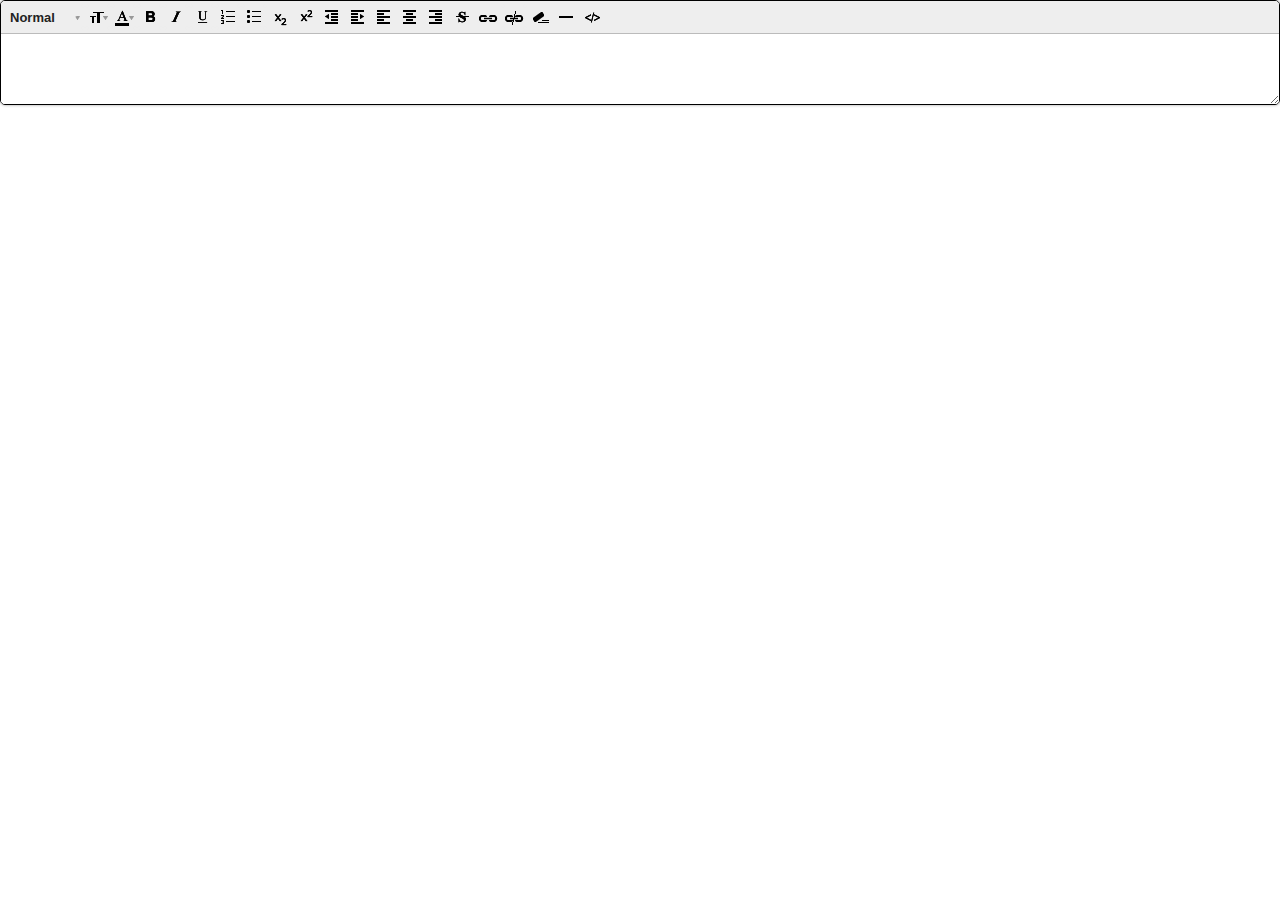
==== commit 1a6b3622: "Merge remote-tracking branch 'upstream/dev234' into dev234" ====
--- a/index.html
+++ b/index.html
@@ -56,9 +56,9 @@
  -->
  <script type="text/javascript" src ="js/pace.min.js"></script>
  <script
- src="https://code.jquery.com/jquery-2.2.4.js"
- integrity="sha256-iT6Q9iMJYuQiMWNd9lDyBUStIq/8PuOW33aOqmvFpqI="
- crossorigin="anonymous"></script>
+  src="https://code.jquery.com/jquery-2.2.4.min.js"
+  integrity="sha256-BbhdlvQf/xTY9gja0Dq3HiwQF8LaCRTXxZKRutelT44="
+  crossorigin="anonymous"></script>
  <script type="text/javascript" src ="js/jquery-te-1.4.0-oms.js"></script>
  <script type="text/javascript" src ="js/tools.js"></script>
  <script type="text/javascript" src ="js/largestRemainderRound.js"></script>
@@ -66,18 +66,15 @@
   src="https://code.jquery.com/ui/1.12.1/jquery-ui.min.js"
   integrity="sha256-VazP97ZCwtekAsvgPBSUwPFKdrwD3unUfSGVYrahUqU="
   crossorigin="anonymous"></script>
-<script type="text/javascript" src="../../../dhis-web-visualizer/chart.js"></script>
-<script type="text/javascript" src="js/Chart-2.7.3.js"></script>
-<!--<script type="text/javascript" src="https://cdnjs.cloudflare.com/ajax/libs/Chart.js/2.5.0/Chart.js"></script>-->
+<script type="text/javascript" src="https://cdnjs.cloudflare.com/ajax/libs/Chart.js/2.7.3/Chart.min.js"></script>
 
 <script type="text/javascript" src="../../../dhis-web-commons/javascripts/dhis2/dhis2.util.js"></script>
-<!--<script type="text/javascript" src="../../../dhis-web-mapping/extjs/ext-all.js"></script>-->
 
 <script crossorigin src="https://cdnjs.cloudflare.com/ajax/libs/babel-polyfill/7.8.3/polyfill.min.js"></script>
 <script crossorigin src="https://unpkg.com/react@16/umd/react.production.min.js"></script>
 <script crossorigin src="https://unpkg.com/react-dom@16/umd/react-dom.production.min.js"></script>
 
-<script type="text/javascript" src="../../../dhis-web-maps/map.js"></script>
+<script type="text/javascript" src="js/map.js"></script>
 
 <script type="text/javascript" src="../../../dhis-web-commons/javascripts/dhis2/dhis2.storage.ss.js"></script>
 <script type="text/javascript" src="../../../dhis-web-commons/javascripts/dhis2/dhis2.storage.ls.js"></script>
@@ -90,12 +87,6 @@
 <script type="text/javascript" src="commons/tools.js"></script>
 <script type="text/javascript" src="commons/analytics_tools.js"></script>
 
-
-
-<!--
-<script type="text/javascript" src="https://dhis2-cdn.org/v222/openlayers/OpenLayers.js"></script>
-<script type="text/javascript" src="https://maps.google.com/maps/api/js?sensor=false"></script>
--->
 
 <script type="text/javascript">
 
@@ -464,9 +455,9 @@
 	var TOP_RIGHT = 1;
 	var BOTTOM_LEFT = 2;
 	var BOTTOM_RIGHT = 3;
-
-	var LEGEND_TO_REPORT = 0;
-	var LEGEND_TO_LEGEND_POOL = 1;
+	var LEGEND_TO_LEGEND_POOL = 4;
+
+	var LEGEND_TO_REPORT = 0; // Only for charts. 
 
 	var LEGEND_POSITION_LABELS = new Array(4);
 	var LEGEND_POSITIONS = new Array(4);
@@ -476,10 +467,10 @@
 	LEGEND_POSITION_LABELS[BOTTOM_LEFT] = "Bottom left corner";
 	LEGEND_POSITION_LABELS[BOTTOM_RIGHT] = "Bottom right corner";
 
-	LEGEND_POSITIONS[TOP_LEFT] = ".leaflet-top.leaflet-left";
-	LEGEND_POSITIONS[TOP_RIGHT] = ".leaflet-top.leaflet-right";
-	LEGEND_POSITIONS[BOTTOM_LEFT] = ".leaflet-bottom.leaflet-left";
-	LEGEND_POSITIONS[BOTTOM_RIGHT] = ".leaflet-bottom.leaflet-right";
+	LEGEND_POSITIONS[TOP_LEFT] = ".mapboxgl-ctrl-top-left";
+	LEGEND_POSITIONS[TOP_RIGHT] = ".mapboxgl-ctrl-top-right";
+	LEGEND_POSITIONS[BOTTOM_LEFT] = ".mapboxgl-ctrl-bottom-left";
+	LEGEND_POSITIONS[BOTTOM_RIGHT] = ".mapboxgl-ctrl-bottom-right";
 
 	var editingLegend;
 
@@ -614,6 +605,9 @@
 	var SQL_DE_DS = "oQdIVqkVlxC";
 	var SQL_DE_P = "IrawAndH02Y";
 
+	var SQL_PROGRAMS = "hz6DwDb7jtp";
+	var SQL_DATASETS = "KtTtDsGuEPf";
+
 	var SQL_OU_LEVELS = "ly3JqHMcHyk";
 	var infoTable = "";
 	
@@ -633,20 +627,6 @@
 	var VL_MONTHLY = "i5JSf4ffFl2";
 	var FOOTNOTES = "NVUlJzIakuO";
 	var SUBN_ENDEMCTY = "Jd8gnEIt8uT";
-
-	dsinfo[CL_DETAILED] = ["Cutaneous Leishmaniasis - Detailed - Annual", false];
-	dsinfo[CL_SIMPLE] = ["CL - Simple - Annual", false];
-	dsinfo[VL_DETAILED] = ["VL - Detailed - Annual", false];
-	dsinfo[VL_SIMPLE] = ["VL - Simple - Annual", false];
-	dsinfo[AZCL_DETAILED] = ["ACL/ZCL - Detailed - Annual", false];
-	dsinfo[AZCL_SIMPLE] = ["ACL/ZCL - - Simple aggregated - Annual", false];
-	dsinfo[GI] = ["General information", false];
-	dsinfo[POPULATION_DATA] = ["Population data", false];
-	dsinfo[GHO_NTDS] = ["GHO indicators for NTDs", false];
-	pinfo[CL_MONTHLY] = ["CL_cases_by provenance", false];
-	pinfo[VL_MONTHLY] = ["VL_cases_by provenance", false];
-	pinfo[FOOTNOTES] = ["Footnotes for Report Generator", false];
-	pinfo[SUBN_ENDEMCTY] = ["Leishmaniasis endemicity", false];
 	
 	// DATA_ELEMENTS
 	var DE = {
@@ -1243,13 +1223,20 @@
 		var index = parseInt(id.slice(-1));
 
 		// hides default legend button
-		$('#' + MAP_PREFIX + index).find(".leaflet-control-legend").hide();
+		//$('#' + MAP_PREFIX + index).find(".leaflet-control-legend").hide();
+	    $('#' + MAP_PREFIX + index + " .dhis2-map-legend").remove();
+		// selects map by id, and a descentant whose class is like map-plugin-.*-2
+		$('[id="'+ MAP_PREFIX + index +'"] [class*="map-plugin-"][class$="-2"]').remove();		
+	//	$('#' + MAP_PREFIX + index + " .mapboxgl-ctrl-fullscreen").remove();
+		$('#' + MAP_PREFIX + index + " .mapboxgl-ctrl-group:has(> .mapboxgl-ctrl-fullscreen)").remove();
+		
+		
 
 		// removes spinner in case it is still there
-		$('#' + MAP_PREFIX + index + " div.spinner").remove();
+		// $('#' + MAP_PREFIX + index + " div.spinner").remove();
 
 		// moves custom legend on top of the map
-		moveLegend(index, $('#'+id).find(LEGEND_POSITIONS[BOTTOM_RIGHT]), LEGEND_TO_REPORT);
+		moveLegend(index, BOTTOM_RIGHT);
 	}
 
 	function prepareMapListeners() {
@@ -2696,6 +2683,22 @@
 
 	}
 
+	function resetDSandPInfo(){
+		dsinfo[CL_DETAILED] = ["Cutaneous Leishmaniasis - Detailed - Annual", false];
+		dsinfo[CL_SIMPLE] = ["CL - Simple - Annual", false];
+		dsinfo[VL_DETAILED] = ["VL - Detailed - Annual", false];
+		dsinfo[VL_SIMPLE] = ["VL - Simple - Annual", false];
+		dsinfo[AZCL_DETAILED] = ["ACL/ZCL - Detailed - Annual", false];
+		dsinfo[AZCL_SIMPLE] = ["ACL/ZCL - - Simple aggregated - Annual", false];
+		dsinfo[GI] = ["General information", false];
+		dsinfo[POPULATION_DATA] = ["Population data", false];
+		dsinfo[GHO_NTDS] = ["GHO indicators for NTDs", false];
+		pinfo[CL_MONTHLY] = ["CL_cases_by provenance", false];
+		pinfo[VL_MONTHLY] = ["VL_cases_by provenance", false];
+		pinfo[FOOTNOTES] = ["Footnotes for Report Generator", false];
+		pinfo[SUBN_ENDEMCTY] = ["Leishmaniasis endemicity", false];
+	}
+
 	function resetVariables(){
 		
 		map_levels[VL_INDEX] =  DEFAULT_MAP_LEVELS;
@@ -2736,7 +2739,20 @@
 		
 		infoTable = "";
 
+		de_assigned = new Map();
+		coc_assigned = new Map();
+		indicators_info = new Map();
+
+		for (var uid in dsinfo) {
+			dsinfo[uid][ASSG] = false;
+		}
+
+		for (var uid in pinfo) {
+			pinfo[uid][ASSG] = false;
+		}
+ 
 		disableResizes();
+		disableDragging();
 
 	}
 
@@ -3033,21 +3049,49 @@
 		charts_array[chart].update();
 	}
 
+	function disableDragging(){
+		$( ".draggable" ).draggable().draggable( "destroy" );	
+	}
+
+	function enableDragging(){
+		var gridValue =  Number($("#dragGridSize").val());
+		// Dragable activation
+		$( ".draggable" ).draggable({ grid: [ gridValue, gridValue ] });	
+	}
+
 	/****************************************************************************************************
 	 **********                               MAPS functions                                 **********
 	 ****************************************************************************************************/
 
-	 function moveLegend(index, destination, destinationCode){
+	 function moveLegend(index, destinationCode){
 		var legendObject = $('#' + LEGENDSET_PREFIX + index);
-
-		if (destinationCode == LEGEND_TO_REPORT){
+		var destination;
+		console.log("moveLegend "+ LEGENDSET_PREFIX + index + " to " + destinationCode);
+
+		if (destinationCode < LEGEND_TO_LEGEND_POOL){
+			console.log ("  destination CP");
 			legendObject.resizable({ disabled: true });
 			legendObject.removeClass("resizable");
+
+			destination = $('#'+MAP_PREFIX + index).find(LEGEND_POSITIONS[destinationCode]);
+			if (destinationCode == TOP_RIGHT){
+				console.log ("  moving zoom controls to left");
+				zoomDestination = $('#'+MAP_PREFIX + index).find(LEGEND_POSITIONS[TOP_LEFT]);
+				zoomDestination.append(destination.contents());
+			} else if (destinationCode == TOP_LEFT){
+				console.log ("  moving zoom controls to right");
+				zoomDestination = $('#'+MAP_PREFIX + index).find(LEGEND_POSITIONS[TOP_RIGHT]);
+				zoomDestination.append(destination.contents());
+			}
 		} else {
+			console.log ("  destination legendSetPool");
 			editingLegend = legendObject;
 			editingLegend.resizable('destroy'); // prevents bug on last elements
 			editingLegend.resizable();
-		}
+
+			destination = $("#" + LEGENDSET_POOL);
+		}
+
 		destination.append(legendObject);
 	 }
 
@@ -3069,7 +3113,7 @@
 		var legend_index =   parseInt($('#legendSelector').val()) -1 ; //first option is the "select text"
 		var position_index =  $('#positionLegendSelector').val();
 
-		moveLegend(legend_index, $('#'+MAP_PREFIX+ legend_index).find(LEGEND_POSITIONS[position_index]), LEGEND_TO_REPORT);
+		moveLegend(legend_index, position_index);
 
 		cleanUpdateLegendForm();
 	}
@@ -3087,7 +3131,7 @@
 		map_width[selected_map_index] = parseInt($( "#width_slider" ).slider( "option", "value"));
 
 		// saves the legend in the pool
-		moveLegend(selected_map_index, $("#" + LEGENDSET_POOL), LEGEND_TO_LEGEND_POOL);
+		moveLegend(selected_map_index, LEGEND_TO_LEGEND_POOL);
 
 		// removes the loaded map
 		mapPlugin.unmount(MAP_PREFIX + selected_map_index);
@@ -3213,7 +3257,7 @@
 		for (var i=0; i<MAP_CHECKBOXES_LABELS.length; i++){
 			if ( $('#'+ MAP_PREFIX+BUTTON_PREFIX + i ).prop( "checked") && 
 			$("#" + LEGENDSET_POOL).find('#' + LEGENDSET_PREFIX + i).length > 0) {
-				moveLegend(i, $('#' + MAP_PREFIX + i).find(LEGEND_POSITIONS[BOTTOM_RIGHT]), LEGEND_TO_REPORT);	
+				moveLegend(i, BOTTOM_RIGHT);	
 			}
 		}
 
@@ -3228,6 +3272,7 @@
 			mapPlugin.unmount(MAP_PREFIX + CL_INDEX),
 			mapPlugin.unmount(MAP_PREFIX + ACL_INDEX),
 			mapPlugin.unmount(MAP_PREFIX + ZCL_INDEX),
+			resetLegends(),
 			generateMap(VL_INDEX, "INDICATOR", ds.countryID, ds.year, "thematic"),
 			generateMap(CL_INDEX, "INDICATOR", ds.countryID, ds.year, "thematic"),
 			generateMap(ACL_INDEX, "INDICATOR", ds.countryID, ds.year, "thematic"),
@@ -3326,7 +3371,7 @@
 
 	function country_selector_relocate(){
 		//Pace.restart();
-		document.getElementById('tabs-6').appendChild(
+		document.getElementById('tabs-7').appendChild(
 			document.getElementById("country-selector")
 		);
 		$("#country-selector").css({width: 'fit-content', position: 'relative'});
@@ -3533,6 +3578,12 @@
 					});
 					resizeMode = RESIZESECTIONS;
 					break;
+				case "disableDragging":
+					disableDragging();
+					break;
+				case "enableDragging":
+					enableDragging();
+					break;
 					 
 			}
 
@@ -3656,7 +3707,7 @@
 			var position_index =  $('#positionLegendSelector').val();
 			for (var i=0; i<MAP_CHECKBOXES_LABELS.length; i++){
 				if ( $("#" + LEGENDSET_POOL).find('#' + LEGENDSET_PREFIX + i).length > 0) {
-					moveLegend(i, $('#' + MAP_PREFIX + i).find(LEGEND_POSITIONS[position_index]), LEGEND_TO_REPORT);	
+					moveLegend(i, position_index);	
 				}
 			}
 
@@ -3667,7 +3718,7 @@
 				lastLegendPosition = getLastPosition(selected_legend);
 				setOptionSelectMenu("positionLegendSelector", lastLegendPosition);
 
-				moveLegend(selected_legend, $("#" + LEGENDSET_POOL), LEGEND_TO_LEGEND_POOL);
+				moveLegend(selected_legend, LEGEND_TO_LEGEND_POOL);
 
 				legendSetFontSize = parseInt($("#legendPool .legentSetElementText:first").css('font-size'));//.replace(/[^-\d\.]/g, ''); // removes px from number
 				$( "#font_size_slider" ).slider( "option", "value", legendSetFontSize );
@@ -3738,10 +3789,7 @@
 	/* AFTER AND BEFORE printing actions */
 	var beforePrint = function() {
 		// hides zoom buttons on maps
-		$('#' + MAP_PREFIX + VL_INDEX).find(".leaflet-control-zoom").hide();
-		$('#' + MAP_PREFIX + CL_INDEX).find(".leaflet-control-zoom").hide();
-		$('#' + MAP_PREFIX + ACL_INDEX).find(".leaflet-control-zoom").hide();
-		$('#' + MAP_PREFIX + ZCL_INDEX).find(".leaflet-control-zoom").hide();
+		$('.map').find(".mapboxgl-ctrl-group:has(> .mapboxgl-ctrl-zoom-in)").hide();
 		
 		var width = $(document).width();
 		var cmtoinch = width / 210;
@@ -3765,14 +3813,10 @@
 
 	var afterPrint = function() {
 		// restores zoom buttons on maps
-		$('#' + MAP_PREFIX + VL_INDEX).find(".leaflet-control-zoom").show();
-		$('#' + MAP_PREFIX + CL_INDEX).find(".leaflet-control-zoom").show();
-		$('#' + MAP_PREFIX + ACL_INDEX).find(".leaflet-control-zoom").show();
-		$('#' + MAP_PREFIX + ZCL_INDEX).find(".leaflet-control-zoom").show();
+		$('.map').find(".mapboxgl-ctrl-group:has(> .mapboxgl-ctrl-zoom-in)").show();
 
 		$("#toutcomeTable").css("margin-bottom", "0px");
 		$("#charts_section").css("margin-bottom", "0px");
-
 	};
 
 	if (window.matchMedia) {
@@ -3909,41 +3953,31 @@
 
 	function checkMetadataAssignedToThisCountry(){
 		saveSelectedYearAndCountry();
-
-		var datasets = [];
-		datasets.push(CL_DETAILED, CL_SIMPLE, VL_DETAILED, VL_SIMPLE, 
-						AZCL_DETAILED, AZCL_SIMPLE, GI, POPULATION_DATA, GHO_NTDS);
-
-		var programs = [];
-		programs.push(CL_MONTHLY, VL_MONTHLY, FOOTNOTES, SUBN_ENDEMCTY);
-
-		var datasetFilter = "id:in:["+datasets+"]";
-		var programFilter = "id:in:["+programs+"]";
-		var ouFilter = "organisationUnits.id:in:["+ ds.countryID +"]";
-		var FILTER = "&filter=";
-		var ds_filters = FILTER + datasetFilter + FILTER + ouFilter;
-		var p_filters = FILTER + programFilter + FILTER + ouFilter;
-	
-		var params = {
-			fields: "id",
-			paging: false
-		}
-	
-		return $.when(getv3(DATASETS, params, ds_filters), getv3(PROGRAMS, params, p_filters))
+		resetDSandPInfo();
+		cleanErrorFeedback();
+		resetVariables();
+		resetMapsAndChartsVisibility();
+
+		var ou_uid = {
+				var: "ouuid:" + ds.countryID
+		};
+
+		return $.when(getv3(SQLVIEWS + "/" + SQL_DATASETS + "/data", ou_uid), 
+						getv3(SQLVIEWS + "/" + SQL_PROGRAMS + "/data", ou_uid))	
 		.done(function(dataSetResult, programResult){
-			if (typeof  dataSetResult.dataSets != 'undefined') {
-				var dsRes = dataSetResult.dataSets;
+			if (dataSetResult.listGrid.rows.length > 0) {
+				var dsRes = dataSetResult.listGrid.rows;
 				for (var i=0; i < dsRes.length; i++){
-					if (dsRes[i].id in dsinfo){
-						dsinfo[dsRes[i].id][ASSG] = true;
+					if (dsRes[i][0] in dsinfo){
+						dsinfo[dsRes[i][0]][ASSG] = true;
 					}
 				}
 			}
-			if (typeof  programResult.programs != 'undefined') {
-				var pRes = programResult.programs;
+			if (programResult.listGrid.rows.length > 0) {
+				var pRes = programResult.listGrid.rows;
 				for (var i=0; i < pRes.length; i++){
-					if (pRes[i].id in pinfo){
-						pinfo[pRes[i].id][ASSG] = true;
+					if (pRes[i][0] in pinfo){
+						pinfo[pRes[i][0]][ASSG] = true;
 					}
 				}
 			}
@@ -4020,10 +4054,6 @@
 
 	function startPreparingReport() {
 	
-		cleanErrorFeedback();
-		resetVariables();
-		resetMapsAndChartsVisibility();
-
 		$( "#country_name" ).text(ds.countryName);
 		$( "#year" ).text(ds.year);
 		$( "#published_date").text(getDatePublished());
@@ -4206,12 +4236,6 @@
 		fillTableHead(DIAG_TABLE_NAME, "Head", TABLE_TITLE_DIAG, COLUMNS_LABELS);
 		fillTableHead(TAM_TABLE_NAME, "Head", TABLE_TITLE_TAM, []);
 		fillTableHead(TOUTCOME_TABLE_NAME, "Head", TABLE_TITLE_TOUTCOME, COLUMNS_LABELS.slice(0,4));
-
-
-		// Dragable activation
-		$( ".draggable" ).draggable({ grid: [ 2, 2 ] });	
-		//$( ".resizable" ).resizable();
-
 
 		// fillCountryGeneralInformation(LEVEL2); //TODO: Manage error when not level 2
 
@@ -4283,7 +4307,6 @@
 		.then( function(){
 	
 			return $.when( 
-				generateLegends(),
 				generateMaps(),
 				get_gho_ntds(),
 				getAnalyticsDataForDX(INCIDENCE_FOR_CHARTS[VL_INDEX], historicLength, fillIncidenceChartArray, [VL_COLUMN]),
@@ -4303,7 +4326,7 @@
 				get_monthly_cases_for(CL_MONTHLY, ds.year, DE_MONTHLY.ZCL_CASES, ZCL_ROW),
 				get_monthly_cases_for(CL_MONTHLY, ds.year-1, DE_MONTHLY.ZCL_CASES, ZCL_PREVIOUS_YEAR_ROW),
 				getFootnotes(defaultSubnationalLevel))
-				.done(function(lgds,mps,gho,dx1,dx2,dx3,dx4,dx5,dx6,dx7,dx8,
+				.done(function(mps,gho,dx1,dx2,dx3,dx4,dx5,dx6,dx7,dx8,
 								m1,m2,m3,m4,m5,m6,m7,m8,fndata){
 			// the code here will be executed when all four ajax requests resolve.
 			// a1, a2, a3 and a4 are lists of length 3 containing the response text,
@@ -4331,6 +4354,7 @@
 				hideNoRelevantContent();
 
 				$("#disableResize").prop('checked', true);
+				$("#disableDragging").prop('checked', true);
 				$( ".radioButton" ).checkboxradio("refresh");
 
 				document.getElementById("country_profile_and_panel").style.display = "block";
@@ -4377,10 +4401,7 @@
 		<link rel="stylesheet" href="https://jqueryui.com/resources/demos/style.css" type="text/css" />
 		<link rel="stylesheet" href="//fonts.googleapis.com/css?family=Roboto:400" />
 		<link rel="stylesheet" href="css/style.css" type="text/css" />
-	
-	
-		<!-- <link rel="stylesheet" href="../../../dhis-web-commons/javascripts/ext/resources/css/ext-plugin-gray.css" type="text/css" />-->
-		<!---<link rel="stylesheet" href="../../../dhis-web-mapping/extjs/resources/css/ext-all-gray.css" type="text/css" />-->
+		
 </head>
 
 <body>
@@ -4393,9 +4414,10 @@
 					<li><a href="#tabs-1">General</a></li>
 					<li><a href="#tabs-2">Charts</a></li>
 					<li><a href="#tabs-3">Maps</a></li>
-					<li><a href="#tabs-4">Footnotes</a></li>
-					<li><a href="#tabs-5">Help</a></li>
-					<li><a href="#tabs-6">New CP</a></li>
+					<li><a href="#tabs-4">Move and resize</a></li>
+					<li><a href="#tabs-5">Footnotes</a></li>
+					<li><a href="#tabs-6">Help</a></li>
+					<li><a href="#tabs-7">New CP</a></li>
 				</ul>
 				<div id="tabs-1">		
 					<fieldset id="leish_detail_checkboxes"></fieldset>
@@ -4493,24 +4515,34 @@
 								<p><button id="updateLegendButton" class="ui-button ui-widget ui-corner-all">Update Legend</button></p>
 								<p><button id="resetLegendButton" class="ui-button ui-widget ui-corner-all" title="Use if legends didn't load properly or dissapeared">Recreate all legends</button></p>
 							</div>
-							<div class="col">
-								<p>
-									<fieldset>
-										<legend>Resize elements: </legend>
-										<label for="disableResize">Disabled</label>
-										<input type="radio" name="Resizes" class="radioButton" id="disableResize">
-										<label for="resizeNotasBene">Resize Notas Bene</label>
-										<input type="radio" name="Resizes" class="radioButton" id="resizeNotasBene">
-										<label for="resizeSections">Resize Sections <i>(Maps and Charts)</i></label>
-										<input type="radio" name="Resizes" class="radioButton" id="resizeSections">
-									</fieldset>
-								</p>			
-							</div>	
 						</div>
-
 					</fieldset>
 				</div>
 				<div id="tabs-4">
+					<p>					
+						<fieldset>
+								<legend>Enable maps, charts and <i>Notate Bene</i> dragging</legend>
+								<label for="disableDragging">Disabled</label>
+								<input type="radio" name="Drag" class="radioButton" id="disableDragging">								
+								<label for="dragGridSize">Size of dragging grid</label>
+								<input type="number" class="gridParams" step="1" id="dragGridSize" min="0" max="50" value="2" />
+								<label for="enableDragging">Enable dragging</label>
+								<input type="radio" name="Drag" class="radioButton" id="enableDragging">
+						</fieldset>
+					</p>			
+					<p>
+						<fieldset>
+							<legend>Resize elements: </legend>
+							<label for="disableResize">Disabled</label>
+							<input type="radio" name="Resizes" class="radioButton" id="disableResize">
+							<label for="resizeNotasBene">Resize <i>Notate Bene</i></label>
+							<input type="radio" name="Resizes" class="radioButton" id="resizeNotasBene">
+							<label for="resizeSections">Resize Sections <i>(Maps and Charts)</i></label>
+							<input type="radio" name="Resizes" class="radioButton" id="resizeSections">
+						</fieldset>	
+					</p>
+				</div>
+				<div id="tabs-5">
 					<div class="FixedHeightContainer">
 						<div class="Content">
 							<h6 class="subHeader">Stored footnotes</h6>
@@ -4534,7 +4566,7 @@
 					<div id="newFootnoteText" style="display:none"></div>
 
 				</div>
-				<div id="tabs-5">
+				<div id="tabs-6">
 					<div class="comment">
 						This Configuration Area wont be printed<br>
 						- Left click to add a footnote number.<br>
@@ -4547,7 +4579,7 @@
 					Guide to generate LCP: 
 					<a target="_blank" href="https://docs.google.com/document/d/1umecgF-AEG_CkLN3EAF3N5IGa6By9U_HbNXZKuIl4aI/edit?usp=sharing"><img class="resize" src="img/icons/googledocs.png" border=0></a>
 				</div>
-				<div id="tabs-6">
+				<div id="tabs-7">
 
 				</div>
 			</div>
@@ -4702,7 +4734,7 @@
 	<div class="form-popup" id="error-report">
 		<div id="errorFeedbackTitle">There was a problem retrieving the following information: </div><br>
 		<div id= "errorFeedback"></div>
-		<button class="btn btnSafeOption" onclick="error_report_close(); startPreparingReport();" >Relaunch</button>	
+		<button class="btn btnSafeOption" onclick="error_report_close(); checkMetadataAssignedToThisCountry();" >Relaunch</button>	
 		<button class="btn btnRiskyOption" onclick="error_report_close()">Close this window</button>
 	</div>
 
@@ -4724,7 +4756,7 @@
 				<a class="usermanual" target="_blank"><img class="resize" src="img/icons/pdf.png" border=0></a>
 		  </div>
 		</form>
-		<div id="footer"> LCPG v0.47 - 2020.11.06</div>
+		<div id="footer"> LCPG v0.50 - 01.02.2021</div>
 	</div>
 </body>
 </html>--- a/css/style.css
+++ b/css/style.css
@@ -398,6 +398,10 @@
 /* inputs */
 .chartParams {
   width: 100px;
+  text-align: right; 
+}
+.gridParams {
+  width: 34px;
   text-align: right; 
 }
 
@@ -487,11 +491,12 @@
 
 .legendSet{
 	width:120px;
-    height:120px;
+  height:120px;
 	border-style: solid;
-    border-width: thin;
-	padding: 4px;
-	background:white;
+  border-width: thin;
+	padding: 5px;
+  background:white;
+  font: 8px/1.7 'Century Gothic',san-serif !important;
 }
 
 #chartPreview{
